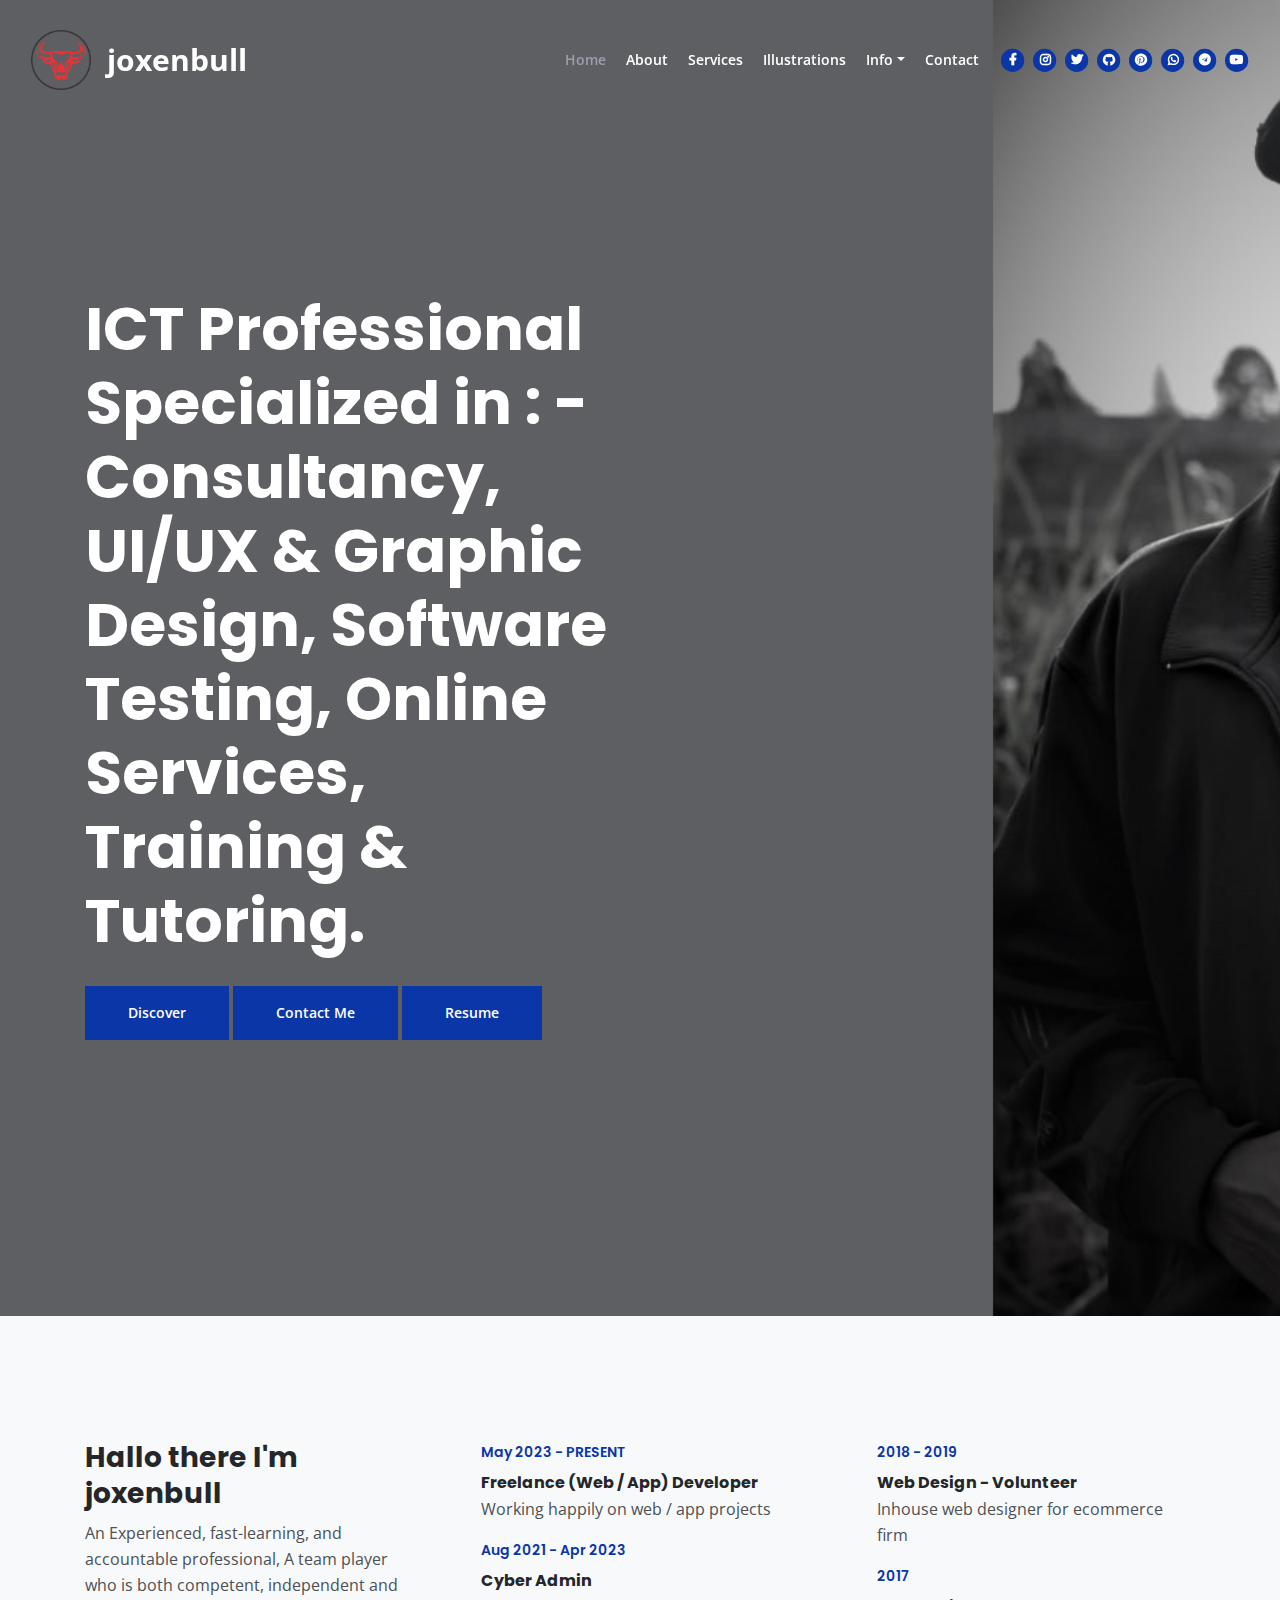
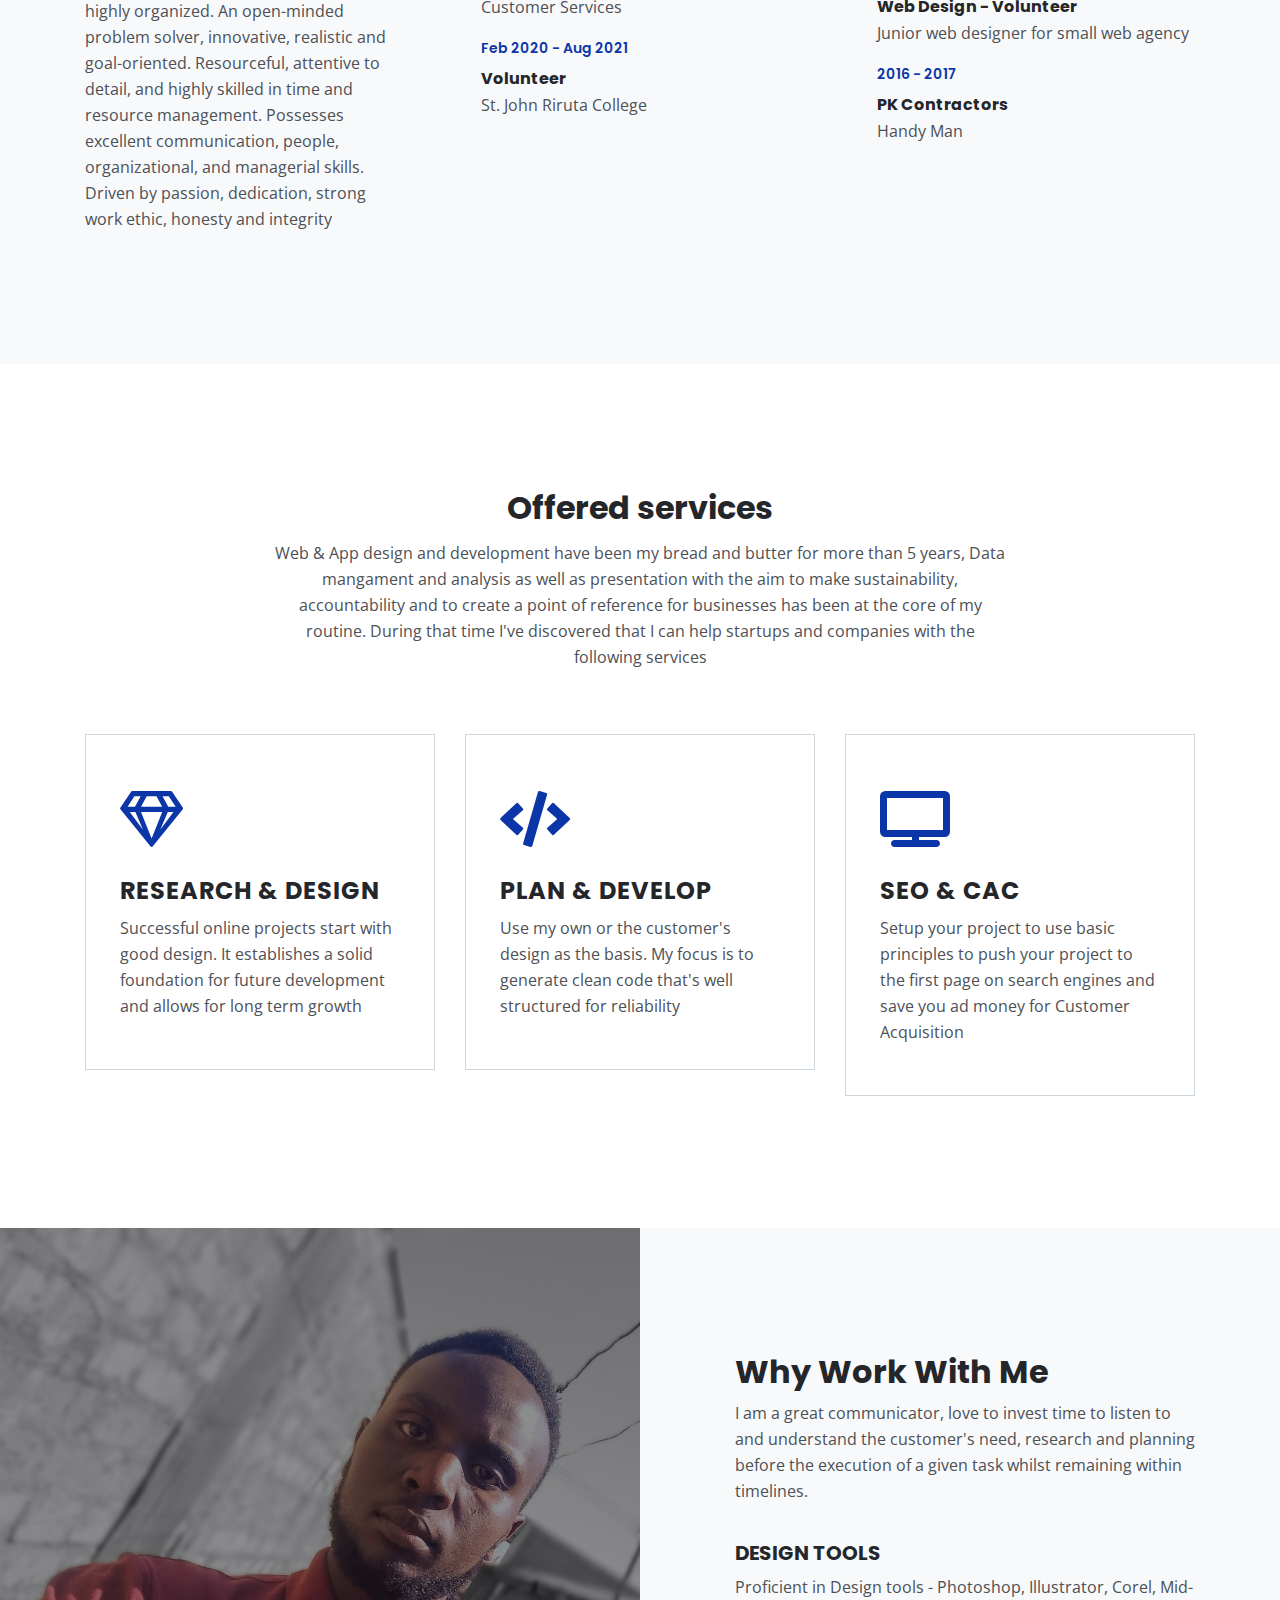
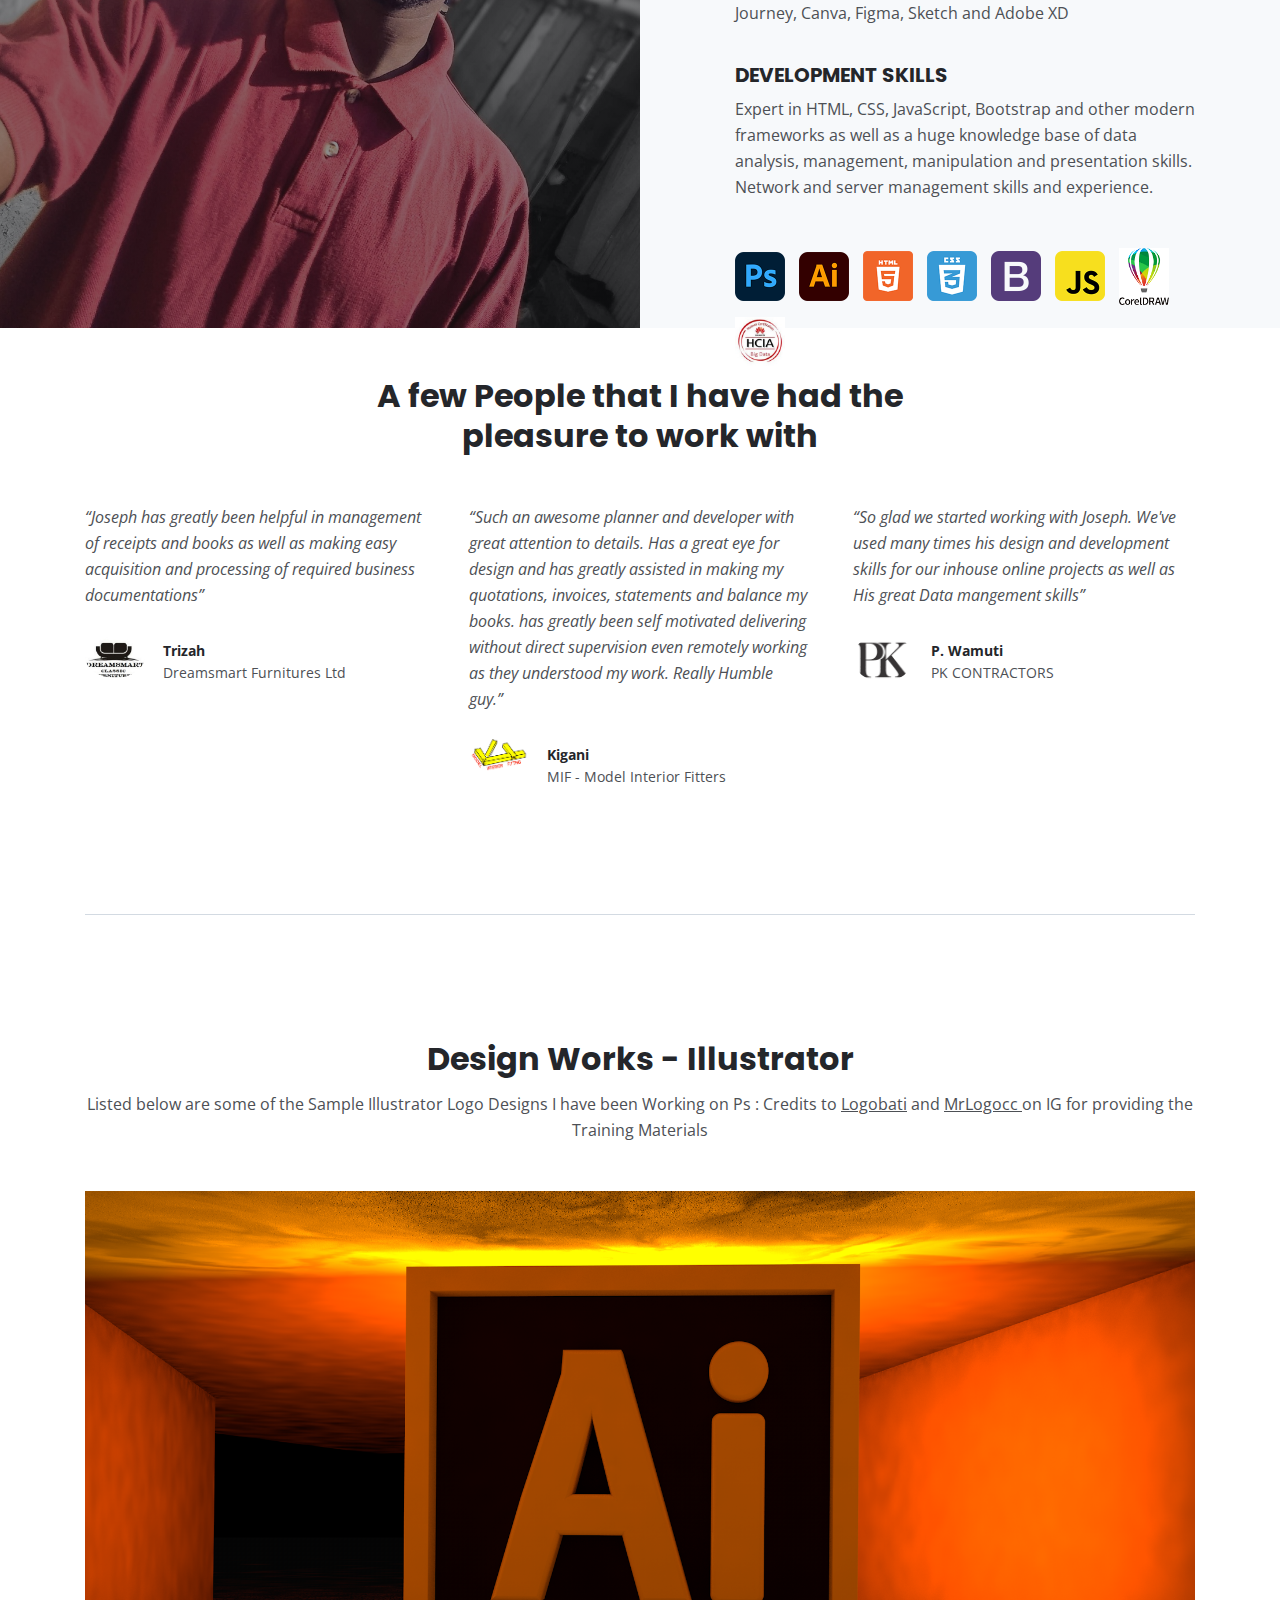
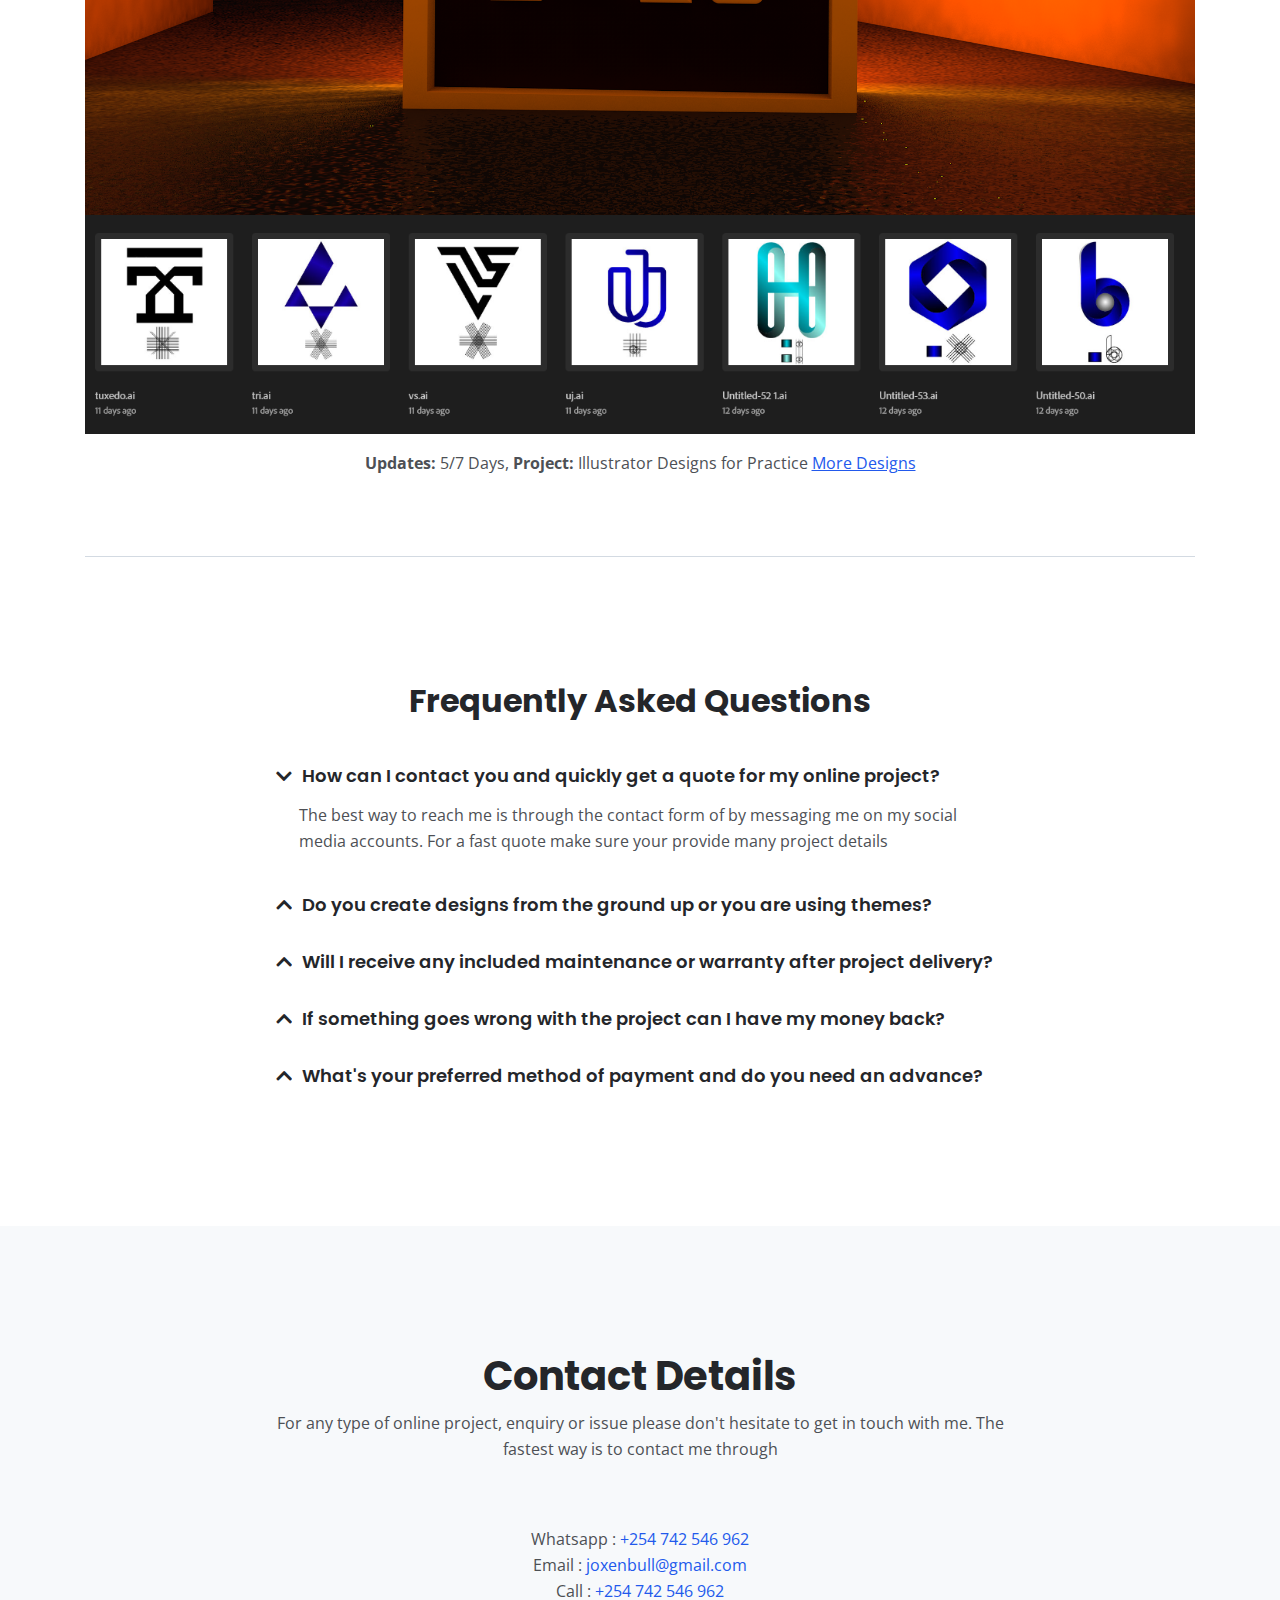
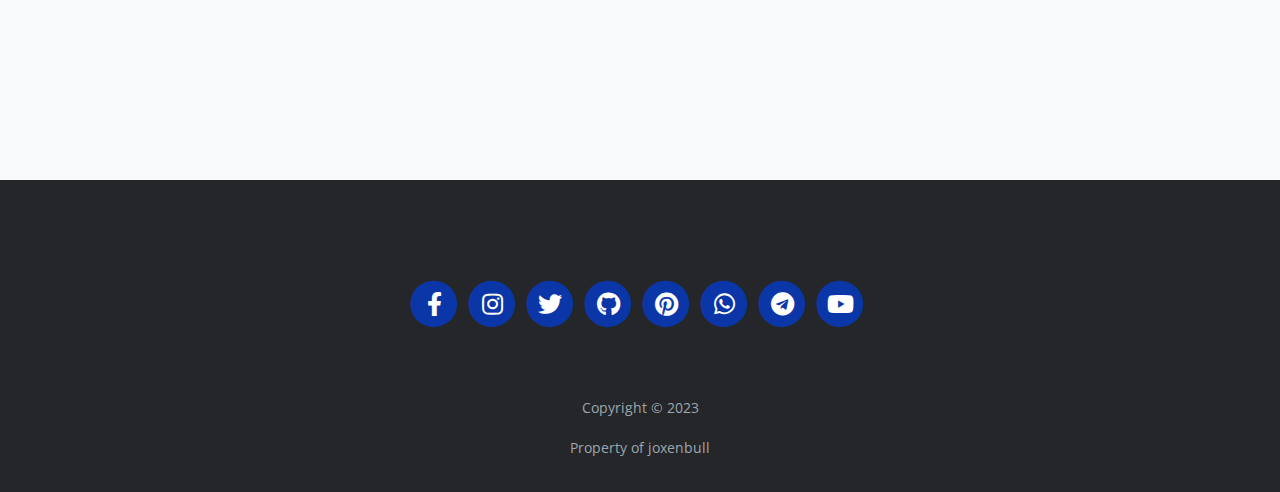
==== index.html @ 875dd4b4 "Add files via upload" ====
<!DOCTYPE html>
<html lang="en">

<head>
    <meta charset="utf-8">
    <meta name="viewport" content="width=device-width, initial-scale=1, shrink-to-fit=no">

    <!-- SEO Meta Tags -->
    <meta name="description" content="Your description">
    <meta name="author" content="Your name">

    <!-- OG Meta Tags to improve the way the post looks when you share the page on Facebook, Twitter, LinkedIn -->
    <meta property="og:site_name" content="" /> <!-- website name -->
    <meta property="og:site" content="" /> <!-- website link -->
    <meta property="og:title" content="" /> <!-- title shown in the actual shared post -->
    <meta property="og:description" content="" /> <!-- description shown in the actual shared post -->
    <meta property="og:image" content="" /> <!-- image link, make sure it's jpg -->
    <meta property="og:url" content="" /> <!-- where do you want your post to link to -->
    <meta name="twitter:card" content="summary_large_image"> <!-- to have large image post format in Twitter -->

    <!-- Webpage Title -->
    <title>joxenbull</title>

    <!-- Styles -->
    <link rel="preconnect" href="https://fonts.gstatic.com">
    <link
        href="https://fonts.googleapis.com/css2?family=Open+Sans:ital,wght@0,400;0,600;0,700;1,400&family=Poppins:wght@600&display=swap"
        rel="stylesheet">
    <link href="css/bootstrap.css" rel="stylesheet">
    <link href="css/fontawesome-all.css" rel="stylesheet">
    <link href="css/styles.css" rel="stylesheet">

    <!-- Favicon  -->
    <link rel="icon" href="images/bull icon.png">
</head>

<body data-spy="scroll" data-target=".fixed-top">

    <!-- Navigation -->
    <nav class="navbar navbar-expand-lg fixed-top navbar-dark">
        <div class="container">
    
            <!-- Image Logo -->
            <a class="navbar-brand logo-image" href="index.html"><img src="images/bull logo.png" alt="alternative"></a>
    
            <!-- Text Logo - Use this if you don't have a graphic logo -->
            <a class="navbar-brand logo-text page-scroll" href="index.html">joxenbull</a>
    
            <button class="navbar-toggler p-0 border-0" type="button" data-toggle="offcanvas">
                <span class="navbar-toggler-icon"></span>
            </button>
    
            <div class="navbar-collapse offcanvas-collapse" id="navbarsExampleDefault">
                <ul class="navbar-nav ml-auto">
                    <li class="nav-item">
                        <a class="nav-link page-scroll" href="#header">Home <span class="sr-only">(current)</span></a>
                    </li>
                    <li class="nav-item">
                        <a class="nav-link page-scroll" href="#about">About</a>
                    </li>
                    <li class="nav-item">
                        <a class="nav-link page-scroll" href="#services">Services</a>
                    </li>
                    <li class="nav-item">
                        <a class="nav-link page-scroll" href="#illustrations">Illustrations</a>
                    </li>
                    <li class="nav-item dropdown">
                        <a class="nav-link dropdown-toggle" href="#" id="dropdown01" data-toggle="dropdown"
                            aria-haspopup="true" aria-expanded="false">Info</a>
                        <div class="dropdown-menu" aria-labelledby="dropdown01">
                            <a class="dropdown-item page-scroll" href="project.html">Project Details</a>
                            <div class="dropdown-divider"></div>
                            <a class="dropdown-item page-scroll" href="#testimonials">Testimonials</a>
                            <div class="dropdown-divider"></div>
                            <a class="dropdown-item page-scroll" href="terms.html">Terms & Conditions</a>
                            <div class="dropdown-divider"></div>
                            <a class="dropdown-item page-scroll" href="privacy.html">Privacy Policy</a>
                        </div>
                    </li>
                    <li class="nav-item">
                        <a class="nav-link page-scroll" href="#contact">Contact</a>
                    </li>
                </ul>
                <span class="nav-item social-icons">
                    <span class="fa-stack">
                        <a href="https://web.facebook.com/joxenbulls/" target="_blank">
                            <i class="fas fa-circle fa-stack-2x"></i>
                            <i class="fab fa-facebook-f fa-stack-1x"></i>
                        </a>
                    </span>
                    <span class="fa-stack">
                        <a href="https://www.instagram.com/joxenbull/" target="_blank">
                            <i class="fas fa-circle fa-stack-2x"></i>
                            <i class="fab fa-instagram fa-stack-1x"></i>
                        </a>
                    </span>
                    <span class="fa-stack">
                        <a href="https://twitter.com/JoxenBull" target="_blank">
                            <i class="fas fa-circle fa-stack-2x"></i>
                            <i class="fab fa-twitter fa-stack-1x"></i>
                        </a>
                    </span>
                    <span class="fa-stack">
                        <a href="https://github.com/joxenbull" target="_blank">
                            <i class="fas fa-circle fa-stack-2x"></i>
                            <i class="fab fa-github fa-stack-1x"></i>
                        </a>
                    </span>
                    <span class="fa-stack">
                        <a href="https://www.pinterest.com/joxenbull/" target="_blank">
                            <i class="fas fa-circle fa-stack-2x"></i>
                            <i class="fab fa-pinterest fa-stack-1x"></i>
                        </a>
                    </span>
                    <span class="fa-stack">
                        <a href="https://wa.me//254742546962" target="_blank">
                            <i class="fas fa-circle fa-stack-2x"></i>
                            <i class="fab fa-whatsapp fa-stack-1x"></i>
                        </a>
                    </span>
                    <span class="fa-stack">
                        <a href="https://t.me//254742546962" target="_blank">
                            <i class="fas fa-circle fa-stack-2x"></i>
                            <i class="fab fa-telegram fa-stack-1x"></i>
                        </a>
                    </span>
                    <span class="fa-stack">
                        <a href="https://www.youtube.com/channel/UCK33V6g0p4RHwj5vot2U73Q" target="_blank">
                            <i class="fas fa-circle fa-stack-2x"></i>
                            <i class="fab fa-youtube fa-stack-1x"></i>
                        </a>
                    </span>
    
    
                </span>
            </div> <!-- end of navbar-collapse -->
        </div> <!-- end of container -->
    </nav> <!-- end of navbar -->
    <!-- end of navigation -->

    <!-- Header -->
    <header id="header" class="header">
        <div class="container">
            <div class="row">
                <div class="col-lg-6">
                    <div class="text-container">
                        <h1 class="h1-large">ICT Professional Specialized in : - Consultancy, UI/UX & Graphic Design,
                            Software Testing, Online Services, Training & Tutoring.</h1>
                        <a class="btn-solid-lg page-scroll" href="#about">Discover</a>
                        <a class="btn-solid-lg page-scroll" href="#contact">Contact Me</a>

                        <a class="btn-solid-lg page-scroll" href="pdf/KAMANDE JOSEPH NDENGWA CV.pdf"
                            target="_blank">Resume</a>

                    </div> <!-- end of text-container -->
                </div> <!-- end of col -->
            </div> <!-- end of row -->
        </div> <!-- end of container -->
    </header> <!-- end of header -->
    <!-- end of header -->

    <!-- About-->
    <div id="about" class="basic-1 bg-gray">
        <div class="container">
            <div class="row">
                <div class="col-lg-4">
                    <div class="text-container first">
                        <h3>Hallo there I'm joxenbull</h3>
                        <p>An Experienced, fast-learning, and accountable professional, A team player who is both
                            competent, independent and highly organized. An open-minded problem solver, innovative,
                            realistic and goal-oriented. Resourceful, attentive to detail, and highly skilled in time
                            and resource management. Possesses excellent communication, people, organizational, and
                            managerial skills. Driven by passion, dedication, strong work ethic, honesty and integrity
                        </p>
                    </div> <!-- end of text-container -->
                </div> <!-- end of col -->
                <div class="col-lg-4">
                    <div class="text-container second">
                        <div class="time">May 2023 - PRESENT</div>
                        <h6>Freelance (Web / App) Developer</h6>
                        <p>Working happily on web / app projects</p>
                        <div class="time">Aug 2021 - Apr 2023</div>
                        <h6>Cyber Admin</h6>
                        <p>Customer Services</p>
                        <div class="time">Feb 2020 - Aug 2021</div>
                        <h6>Volunteer</h6>
                        <p>St. John Riruta College</p>
                    </div> <!-- end of text-container -->
                </div> <!-- end of col -->
                <div class="col-lg-4">
                    <div class="text-container third">
                        <div class="time">2018 - 2019</div>
                        <h6>Web Design - Volunteer</h6>
                        <p>Inhouse web designer for ecommerce firm</p>
                        <div class="time">2017</div>
                        <h6>Web Design - Volunteer</h6>
                        <p>Junior web designer for small web agency</p>
                        <div class="time">2016 - 2017</div>
                        <h6>PK Contractors</h6>
                        <p>Handy Man</p>
                    </div> <!-- end of text-container -->
                </div> <!-- end of col -->
            </div> <!-- end of row -->
        </div> <!-- end of container -->
    </div> <!-- end of basic-1 -->
    <!-- end of about -->

    <!-- Services -->
    <div id="services" class="basic-2">
        <div class="container">
            <div class="row">
                <div class="col-lg-12">
                    <h2 class="h2-heading">Offered services</h2>
                    <p class="p-heading">Web & App design and development have been my bread and butter for more than 5
                        years, Data mangament and analysis as well as presentation with the aim to make sustainability,
                        accountability and to create a point of reference for businesses has been at the core of my
                        routine. During that time I've discovered that I can help startups and companies with the
                        following services</p>
                </div> <!-- end of col -->
            </div> <!-- end of row -->
            <div class="row">
                <div class="col-lg-4">
                    <div class="text-box">
                        <i class="far fa-gem"></i>
                        <h4>RESEARCH & DESIGN</h4>
                        <p>Successful online projects start with good design. It establishes a solid foundation for
                            future development and allows for long term growth</p>
                    </div> <!-- end of text-box -->
                </div> <!-- end of col -->
                <div class="col-lg-4">
                    <div class="text-box">
                        <i class="fas fa-code"></i>
                        <h4>PLAN & DEVELOP</h4>
                        <p>Use my own or the customer's design as the basis. My focus is to generate
                            clean code that's well structured for reliability</p>
                    </div> <!-- end of text-box -->
                </div> <!-- end of col -->
                <div class="col-lg-4">
                    <div class="text-box">
                        <i class="fas fa-tv"></i>
                        <h4>SEO & CAC</h4>
                        <p>Setup your project to use basic principles to push your project to the
                            first page on search engines and save you ad money for Customer Acquisition</p>
                        </div> <!-- end of text-box -->
                    </div> <!-- end of col -->
                </div> <!-- end of row -->
            </div> <!-- end of container -->
        </div> <!-- end of basic-2 -->
        <!-- end of services -->
    
    <!-- Details -->
	<div class="split">
		<div class="area-1">
		</div><!-- end of area-1 on same line and no space between comments to eliminate margin white space --><div class="area-2 bg-gray">
            <div class="container">    
                <div class="row">
                    <div class="col-lg-12">     
                        
                        <!-- Text Container -->
                        <div class="text-container">
                            <h2>Why Work With Me</h2>
                            <p>I am a great communicator, love to invest time to listen to and understand the customer's need, research and planning before the execution of a given task whilst remaining within timelines.</p>
                            <h5>DESIGN TOOLS</h5>
                            <p>Proficient in Design tools - Photoshop, Illustrator, Corel, Mid-Journey, Canva, Figma, Sketch and Adobe XD</p>
                            <h5>DEVELOPMENT SKILLS</h5>
                            <p>Expert in HTML, CSS, JavaScript, Bootstrap and other modern frameworks as well as a huge knowledge base of data analysis, management, manipulation and presentation skills. Network and server management skills and experience.</p>
                            
                            <div class="icons-container">
                                <img src="images/details-icon-photoshop.png" alt="alternative">
                                <img src="images/details-icon-illustrator.png" alt="alternative">
                                <img src="images/details-icon-html.png" alt="alternative">
                                <img src="images/details-icon-css.png" alt="alternative">
                                <img src="images/details-icon-bootstrap.png" alt="alternative">
                                <img src="images/details-icon-javascript.png" alt="alternative">
                                <img src="images/details-icon-corel.png" alt="alternative">
                                <img src="images/details-icon-huawei.png" alt="alternative">
                            </div> <!-- end of icons-container -->
                        </div> <!-- end of text-container -->
                        <!-- end of text container -->

                    </div> <!-- end of col -->
                </div> <!-- end of row -->
            </div> <!-- end of container -->
		</div> <!-- end of area-2 -->
    </div> <!-- end of split -->
    <!-- end of details -->

    <!-- Testimonials -->
    <div class="cards-1" id="testimonials">
        <div class="container">
            <div class="row">
                <div class="col-lg-12">
                    <h2 class="h2-heading">A few People that I have had the pleasure to work with</h2>
                </div> <!-- end of col -->
            </div> <!-- end of row -->
            <div class="row">
                <div class="col-lg-12">
    
                    <!-- Card -->
                    <div class="card">
                        <div class="card-body">
                            <p class="testimonial-text">“Joseph has greatly been helpful in management of receipts and
                                books as well as making easy acquisition and processing of required business
                                documentations”</p>
                            <div class="details">
                                <img src="images/testimonial-1.jpg" alt="alternative">
                                <div class="text">
                                    <div class="testimonial-author">Trizah</div>
                                    <div class="occupation">Dreamsmart Furnitures Ltd</div>
                                </div> <!-- end of text -->
                            </div> <!-- end of testimonial-details -->
                        </div>
                    </div>
                    <!-- end of card -->
    
                    <!-- Card -->
                    <div class="card">
                        <div class="card-body">
                            <p class="testimonial-text">“Such an awesome planner and developer with great attention to
                                details. Has a great eye for design and has greatly assisted in making my quotations,
                                invoices, statements and balance my books. has greatly been self motivated delivering
                                without direct supervision even remotely working as they understood my work. Really
                                Humble guy.”</p>
                            <div class="details">
                                <img src="images/testimonial-2.jpg" alt="alternative">
                                <div class="text">
                                    <div class="testimonial-author">Kigani</div>
                                    <div class="occupation">MIF - Model Interior Fitters</div>
                                </div> <!-- end of text -->
                            </div> <!-- end of testimonial-details -->
                        </div>
                    </div>
                    <!-- end of card -->
    
                    <!-- Card -->
                    <div class="card">
                        <div class="card-body">
                            <p class="testimonial-text">“So glad we started working with Joseph. We've used many times
                                his design and development skills for our inhouse online projects as well as His great
                                Data mangement skills”</p>
                            <div class="details">
                                <img src="images/testimonial-3.jpg" alt="alternative">
                                <div class="text">
                                    <div class="testimonial-author">P. Wamuti</div>
                                    <div class="occupation">PK CONTRACTORS</div>
                                </div> <!-- end of text -->
                            </div> <!-- end of testimonial-details -->
                        </div>
                    </div>
                    <!-- end of card -->
    
                </div> <!-- end of col -->
            </div> <!-- end of row -->
        </div> <!-- end of container -->
    </div> <!-- end of cards-1 -->
    <!-- end of testimonials -->

    <div class="container">
        <div class="row">
            <div class="col-lg-12">
                <hr class="section-divider">
            </div> <!-- end of col -->
        </div> <!-- end of row -->
    </div>

    <!-- Design Works -->
    <div id="illustrations" class="basic-3">
        <div class="container">
            <div class="row">
                <div class="col-lg-12">
                    <h2 class="h2-heading">Design Works - Illustrator</h2>
                    <center>
                        <p class="mb-5">Listed below are some of the Sample Illustrator Logo Designs I have been Working
                            on Ps : Credits to <a href="https://www.instagram.com/logobati/"
                                target="_blank">Logobati</a> and <a href="https://www.instagram.com/mrlogocc/"
                                target="_blank"> MrLogocc </a> on IG for providing the Training Materials
                    </center>
                </div> <!-- end of col -->
            </div> <!-- end of row -->

            <div class="row">
                <div class="col-lg-12">

                    <div class="text-container">
                        <div class="image-container">
                            <a href="illustrations.html">
                                <img class="img-fluid" src="images/illustrator.png" alt="alternative">
                            </a>
                            <a href="illustrations.html">
                                <img class="img-fluid" src="images/1 (6).png" alt="alternative">
                            </a>
                        </div> <!-- end of image-container -->
                        <center>
                            <p><strong>Updates:</strong> 5/7 Days, <strong>Project:</strong> Illustrator Designs for
                                Practice <a class="blue" href="illustrations.html">More Designs</a></p>
                        </center>
                    </div> <!-- end of text-container -->
                </div> <!-- end of col -->
            </div> <!-- end of row -->
        </div> <!-- end of container -->
    </div> <!-- end of basic-3 -->
    <!-- end of projects -->

    <div class="container">
        <div class="row">
            <div class="col-lg-12">
                <hr class="section-divider">
            </div> <!-- end of col -->
        </div> <!-- end of row -->
    </div>


    <!-- Questions -->
    <div class="accordion-1">
        <div class="container">
            <div class="row">
                <div class="col-lg-12">
                    <h2 class="h2-heading">Frequently Asked Questions</h2>
                </div> <!-- end of col -->
            </div> <!-- end of row -->
            <div class="row">
                <div class="col-lg-12">

                    <div class="accordion" id="accordionExample">
                        <div class="card">
                            <div class="card-header" id="headingOne">
                                <button class="btn btn-link btn-block text-left" type="button" data-toggle="collapse"
                                    data-target="#collapseOne" aria-expanded="true" aria-controls="collapseOne">
                                    How can I contact you and quickly get a quote for my online project?
                                </button>
                            </div>
                            <div id="collapseOne" class="collapse show" aria-labelledby="headingOne"
                                data-parent="#accordionExample">
                                <div class="card-body">
                                    The best way to reach me is through the contact form of by messaging me on my social
                                    media accounts. For a fast quote make sure your provide many project details
                                </div>
                            </div>
                        </div>
                        <div class="card">
                            <div class="card-header" id="headingTwo">
                                <button class="btn btn-link btn-block text-left collapsed" type="button"
                                    data-toggle="collapse" data-target="#collapseTwo" aria-expanded="false"
                                    aria-controls="collapseTwo">
                                    Do you create designs from the ground up or you are using themes?
                                </button>
                            </div>
                            <div id="collapseTwo" class="collapse" aria-labelledby="headingTwo"
                                data-parent="#accordionExample">
                                <div class="card-body">
                                    The best way to reach me is through the contact form of by messaging me on my social
                                    media accounts. For a fast quote make sure your provide many project details
                                </div>
                            </div>
                        </div>
                        <div class="card">
                            <div class="card-header" id="headingThree">
                                <button class="btn btn-link btn-block text-left collapsed" type="button"
                                    data-toggle="collapse" data-target="#collapseThree" aria-expanded="false"
                                    aria-controls="collapseThree">
                                    Will I receive any included maintenance or warranty after project delivery?
                                </button>
                            </div>
                            <div id="collapseThree" class="collapse" aria-labelledby="headingThree"
                                data-parent="#accordionExample">
                                <div class="card-body">
                                    The best way to reach me is through the contact form of by messaging me on my social
                                    media accounts. For a fast quote make sure your provide many project details
                                </div>
                            </div>
                        </div>
                        <div class="card">
                            <div class="card-header" id="headingFour">
                                <button class="btn btn-link btn-block text-left collapsed" type="button"
                                    data-toggle="collapse" data-target="#collapseFour" aria-expanded="false"
                                    aria-controls="collapseFour">
                                    If something goes wrong with the project can I have my money back?
                                </button>
                            </div>
                            <div id="collapseFour" class="collapse" aria-labelledby="headingFour"
                                data-parent="#accordionExample">
                                <div class="card-body">
                                    The best way to reach me is through the contact form of by messaging me on my social
                                    media accounts. For a fast quote make sure your provide many project details
                                </div>
                            </div>
                        </div>
                        <div class="card">
                            <div class="card-header" id="headingFive">
                                <button class="btn btn-link btn-block text-left collapsed" type="button"
                                    data-toggle="collapse" data-target="#collapseFive" aria-expanded="false"
                                    aria-controls="collapseFive">
                                    What's your preferred method of payment and do you need an advance?
                                </button>
                            </div>
                            <div id="collapseFive" class="collapse" aria-labelledby="headingFive"
                                data-parent="#accordionExample">
                                <div class="card-body">
                                    The best way to reach me is through the contact form of by messaging me on my social
                                    media accounts. For a fast quote make sure your provide many project details
                                </div>
                            </div>
                        </div>
                    </div> <!-- end of accordion -->

                </div> <!-- end of col -->
            </div> <!-- end of row -->
        </div> <!-- end of container -->
    </div> <!-- end of accordion-1 -->
    <!-- end of questions -->

    <!-- Contact -->
    <div id="contact" class="form-1 bg-gray">
        <div class="container">
            <div class="row">
                <div class="col-lg-12">
                    <h1>Contact Details</h1>
                    <p class="p-heading">For any type of online project, enquiry or issue please don't hesitate to get in
                        touch with me. The fastest way is to contact me through</p>
                    <p class="p-heading">
                        Whatsapp : <a class="blue no-line" href="https://wa.me/+254742546962" target="_blank">+254 742
                            546 962</a> <br>
                        Email : <a class="blue no-line" href="mailto:joxenbull@gmail.com"> joxenbull@gmail.com </a> <br>
                        Call : <a class="blue no-line" href="tel:0742546962" target="_blank">+254 742 546 962</a></p>
                </div> <!-- end of col -->
            </div> <!-- end of row -->
    
        </div> <!-- end of row -->
    </div> <!-- end of container -->
    </div> <!-- end of form-1 -->
    <!-- end of contact -->

    <!-- Footer -->
    <div class="footer bg-gray">
        <div class="container">
            <div class="row">
                <div class="col-lg-12">
                    <div class="social-container">
                        <span class="fa-stack">
                            <a href="https://web.facebook.com/joxenbulls/" target="_blank">
                                <i class="fas fa-circle fa-stack-2x"></i>
                                <i class="fab fa-facebook-f fa-stack-1x"></i>
                            </a>
                        </span>
                        <span class="fa-stack">
                            <a href="https://www.instagram.com/joxenbull/" target="_blank">
                                <i class="fas fa-circle fa-stack-2x"></i>
                                <i class="fab fa-instagram fa-stack-1x"></i>
                            </a>
                        </span>
                        <span class="fa-stack">
                            <a href="https://twitter.com/JoxenBull" target="_blank">
                                <i class="fas fa-circle fa-stack-2x"></i>
                                <i class="fab fa-twitter fa-stack-1x"></i>
                            </a>
                        </span>
                        <span class="fa-stack">
                            <a href="https://github.com/joxenbull" target="_blank">
                                <i class="fas fa-circle fa-stack-2x"></i>
                                <i class="fab fa-github fa-stack-1x"></i>
                            </a>
                        </span>
                        <span class="fa-stack">
                            <a href="https://www.pinterest.com/joxenbull/" target="_blank">
                                <i class="fas fa-circle fa-stack-2x"></i>
                                <i class="fab fa-pinterest fa-stack-1x"></i>
                            </a>
                        </span>
                        <span class="fa-stack">
                            <a href="https://wa.me//254742546962" target="_blank">
                                <i class="fas fa-circle fa-stack-2x"></i>
                                <i class="fab fa-whatsapp fa-stack-1x"></i>
                            </a>
                        </span>
                        <span class="fa-stack">
                            <a href="https://t.me//254742546962" target="_blank">
                                <i class="fas fa-circle fa-stack-2x"></i>
                                <i class="fab fa-telegram fa-stack-1x"></i>
                            </a>
                        </span>
                        <span class="fa-stack">
                            <a href="https://www.youtube.com/channel/UCK33V6g0p4RHwj5vot2U73Q" target="_blank">
                                <i class="fas fa-circle fa-stack-2x"></i>
                                <i class="fab fa-youtube fa-stack-1x"></i>
                            </a>
                        </span>
                    </div> <!-- end of social-container -->
                </div> <!-- end of col -->
            </div> <!-- end of row -->
        </div> <!-- end of container -->
    </div> <!-- end of footer -->
    <!-- end of footer -->


    <!-- Copyright -->
    <div class="copyright bg-gray">
        <div class="container">
            <div class="row">
                <div class="col-lg-12">
                    <p class="p-small">Copyright © <a class="no-line" href="#your-link">2023</a></p>
                </div> <!-- end of col -->
            </div> <!-- enf of row -->
        </div> <!-- end of container -->

        <div class="container">
            <div class="row">
                <div class="col-lg-12">
                    <p class="p-small">Property of <a class="no-line" href="#your-link">joxenbull</a></p>
                </div> <!-- end of col -->
            </div> <!-- enf of row -->
        </div> <!-- end of container -->

    </div> <!-- end of copyright -->
    <!-- end of copyright -->


    <!-- Scripts -->
    <script src="js/jquery.min.js"></script> <!-- jQuery for Bootstrap's JavaScript plugins -->
    <script src="js/bootstrap.min.js"></script> <!-- Bootstrap framework -->
    <script src="js/jquery.easing.min.js"></script> <!-- jQuery Easing for smooth scrolling between anchors -->
    <script src="js/scripts.js"></script> <!-- Custom scripts -->
</body>

</html>
---- css/styles.css ----
/* Description: Master CSS file */

/*****************************************
Table Of Contents:
- General Styles
- Navigation
- Header
- About
- Services
- Details
- Projects
- Works
- Testimonials
- Questions
- Contact
- Footer 
- Copyright
- Back To Top Button
- Extra Pages
- Media Queries
******************************************/

/*****************************************
Colors:
- Backgrounds, navbar - black #24262a
- Backgrounds - light gray #f7f9fb
- Buttons, icons - blue #0b36a8
- Headings text - black #24262a
- Body text - dark gray #4d5055
******************************************/


/**************************/
/*     General Styles     */
/**************************/
body,
html {
    width: 100%;
	height: 100%;
}

body, p {
	color: #4d5055; 
	font: 400 1rem/1.625rem "Open Sans", sans-serif;
}

h1 {
	color: #24262a;
	font-weight: 700;
	font-size: 2.5rem;
	line-height: 3.25rem;
	font-family: "Poppins"
}

h2 {
	color: #24262a;
	font-weight: 700;
	font-size: 2rem;
	line-height: 2.5rem;
	font-family: "Poppins"
}

h3 {
	color: #24262a;
	font-weight: 700;
	font-size: 1.75rem;
	line-height: 2.25rem;
	font-family: "Poppins"
}

h4 {
	color: #24262a;
	font-weight: 700;
	font-size: 1.5rem;
	line-height: 2rem;
	font-family: "Poppins"
}

h5 {
	color: #24262a;
	font-weight: 700;
	font-size: 1.25rem;
	line-height: 1.625rem;
	font-family: "Poppins"
}

h6 {
	color: #24262a;
	font-weight: 700;
	font-size: 1rem;
	line-height: 1.375rem;
	font-family: "Poppins"
}

.p-large {
	font-size: 1.125rem;
	line-height: 1.75rem;
}

.p-small {
	font-size: 0.875rem;
	line-height: 1.5rem;
}

.testimonial-text {
	font-style: italic;
}

.testimonial-author {
	font-weight: 700;
	font-size: 1rem;
	line-height: 1.5rem;
}

.li-space-lg li {
	margin-bottom: 0.5rem;
}

a {
	color: #4d5055;
	text-decoration: underline;
}

a:hover {
	color: #4d5055;
	text-decoration: underline;
}

.no-line {
	text-decoration: none;
}

.no-line:hover {
	text-decoration: none;
}

.blue {
	color: #2259ec;
}

.bg-gray {
	background-color: #f7f9fb;
}

.section-divider {
	display: block;
	height: 1px;
	margin: 0;
	border: none;
	background-color: #d3dae2;
}

.btn-solid-reg {
	display: inline-block;
	padding: 1.375rem 2.25rem 1.375rem 2.25rem;
	border: 1px solid #0b36a8;
	background-color: #0b36a8;
	color: #ffffff;
	font-weight: 600;
	font-size: 0.875rem;
	line-height: 0;
	text-decoration: none;
	transition: all 0.2s;
}

.btn-solid-reg:hover {
	background-color: transparent;
	color: #0b36a8; /* needs to stay here because of the color property of a tag */
	text-decoration: none;
}

.btn-solid-lg {
	display: inline-block;
	padding: 1.625rem 2.625rem 1.625rem 2.625rem;
	border: 1px solid #0b36a8;
	background-color: #0b36a8;
	color: #ffffff;
	font-weight: 600;
	font-size: 0.875rem;
	line-height: 0;
	text-decoration: none;
	transition: all 0.2s;
}

.btn-solid-lg:hover {
	background-color: transparent;
	color: #0b36a8; /* needs to stay here because of the color property of a tag */
	text-decoration: none;
}

.btn-outline-reg {
	display: inline-block;
	padding: 1.375rem 2.25rem 1.375rem 2.25rem;
	border: 1px solid #24262a;
	background-color: transparent;
	color: #24262a;
	font-weight: 600;
	font-size: 0.875rem;
	line-height: 0;
	text-decoration: none;
	transition: all 0.2s;
}

.btn-outline-reg:hover {
	background-color: #24262a;
	color: #ffffff;
	text-decoration: none;
}

.btn-outline-lg {
	display: inline-block;
	padding: 1.625rem 2.625rem 1.625rem 2.625rem;
	border: 1px solid #24262a;
	background-color: transparent;
	color: #24262a;
	font-weight: 600;
	font-size: 0.875rem;
	line-height: 0;
	text-decoration: none;
	transition: all 0.2s;
}

.btn-outline-lg:hover {
	background-color: #24262a;
	color: #ffffff;
	text-decoration: none;
}

.btn-outline-sm {
	display: inline-block;
	padding: 1rem 1.5rem 1rem 1.5rem;
	border: 1px solid #24262a;
	background-color: transparent;
	color: #24262a;
	font-weight: 600;
	font-size: 0.875rem;
	line-height: 0;
	text-decoration: none;
	transition: all 0.2s;
}

.btn-outline-sm:hover {
	background-color: #24262a;
	color: #ffffff;
	text-decoration: none;
}

.form-group {
	position: relative;
	margin-bottom: 1.25rem;
}

.label-control {
	position: absolute;
	top: 0.875rem;
	left: 1.5rem;
	color: #7d838a;
	opacity: 1;
	font-size: 0.875rem;
	line-height: 1.375rem;
	cursor: text;
	transition: all 0.2s ease;
}

.form-control-input:focus + .label-control,
.form-control-input.notEmpty + .label-control,
.form-control-textarea:focus + .label-control,
.form-control-textarea.notEmpty + .label-control {
	top: 0.125rem;
	color: #4d5055;
	opacity: 1;
	font-size: 0.75rem;
	font-weight: 700;
}

.form-control-input,
.form-control-select {
	display: block; /* needed for proper display of the label in Firefox, IE, Edge */
	width: 100%;
	padding-top: 1.125rem;
	padding-bottom: 0.125rem;
	padding-left: 1.5rem;
	border: 1px solid #cbcbd1;
	background-color: #ffffff;
	color: #4d5055;
	font-size: 0.875rem;
	line-height: 1.875rem;
	transition: all 0.2s;
	-webkit-appearance: none; /* removes inner shadow on form inputs on ios safari */
}

.form-control-select {
	padding-top: 0.5rem;
	padding-bottom: 0.5rem;
	height: 3.25rem;
	color: #7d838a;
}

select {
    /* you should keep these first rules in place to maintain cross-browser behavior */
    -webkit-appearance: none;
	-moz-appearance: none;
	-ms-appearance: none;
    -o-appearance: none;
    appearance: none;
    background-image: url('../images/down-arrow.png');
    background-position: 96% 50%;
    background-repeat: no-repeat;
    outline: none;
}

.form-control-textarea {
	display: block; /* used to eliminate a bottom gap difference between Chrome and IE/FF */
	width: 100%;
	height: 14rem; /* used instead of html rows to normalize height between Chrome and IE/FF */
	padding-top: 1.5rem;
	padding-left: 1.3125rem;
	border: 1px solid #cbcbd1;
	background-color: #ffffff;
	color: #4d5055;
	font-size: 0.875rem;
	line-height: 1.5rem;
	transition: all 0.2s;
}

.form-control-input:focus,
.form-control-select:focus,
.form-control-textarea:focus {
	border: 1px solid #a1a1a1;
	outline: none; /* Removes blue border on focus */
}

.form-control-input:hover,
.form-control-select:hover,
.form-control-textarea:hover {
	border: 1px solid #a1a1a1;
}

.checkbox {
	font-size: 0.75rem;
	line-height: 1.25rem;
}

input[type='checkbox'] {
	vertical-align: -10%;
	margin-right: 0.5rem;
}

.form-control-submit-button {
	display: inline-block;
	width: 100%;
	height: 3.25rem;
	border: 1px solid #0b36a8;
	border-radius: 32px;
	background-color: #0b36a8;
	color: #ffffff;
	font-weight: 600;
	font-size: 0.875rem;
	line-height: 0;
	cursor: pointer;
	transition: all 0.2s;
}

.form-control-submit-button:hover {
	border: 1px solid #24262a;
	background-color: transparent;
	color: #24262a;
}


/**********************/
/*     Navigation     */
/**********************/
.navbar {
	background-color: #24262a;
	font-weight: 600;
	font-size: 0.875rem;
	line-height: 0.875rem;
	box-shadow: 0 1px 6px 0 rgba(0, 0, 0, 0.025);
}

.navbar .navbar-brand {
	padding-top: 0.125rem;
	padding-bottom: 0.125rem;
}

.navbar .logo-image img {
    width: 60px;
	height: 60px;
}

.navbar .logo-text {
	color: #ffffff;
	font-weight: 700;
	font-size: 1.875rem;
	line-height: 1rem;
	text-decoration: none;
}

.offcanvas-collapse {
	position: fixed;
	top: 3.25rem; /* adjusts the height between the top of the page and the offcanvas menu */
	bottom: 0;
	left: 100%;
	width: 100%;
	padding-right: 1rem;
	padding-left: 1rem;
	overflow-y: auto;
	visibility: hidden;
	background-color: #24262a;
	transition: visibility .3s ease-in-out, -webkit-transform .3s ease-in-out;
	transition: transform .3s ease-in-out, visibility .3s ease-in-out;
	transition: transform .3s ease-in-out, visibility .3s ease-in-out, -webkit-transform .3s ease-in-out;
}

.offcanvas-collapse.open {
	visibility: visible;
	-webkit-transform: translateX(-100%);
	transform: translateX(-100%);
}

.navbar .navbar-nav {
	margin-top: 0.75rem;
	margin-bottom: 0.5rem;
}

.navbar .nav-item .nav-link {
	padding-top: 0.625rem;
	padding-bottom: 0.625rem;
	color: #ffffff;
	text-decoration: none;
	transition: all 0.2s ease;
}

.navbar .nav-item.dropdown.show .nav-link,
.navbar .nav-item .nav-link:hover,
.navbar .nav-item .nav-link.active {
	color: #9c9ead;
}

/* Dropdown Menu */
.navbar .dropdown .dropdown-menu {
	animation: fadeDropdown 0.2s; /* required for the fade animation */
}

@keyframes fadeDropdown {
    0% {
        opacity: 0;
    }

    100% {
        opacity: 1;
	}
}

.navbar .dropdown-menu {
	margin-top: 0.5rem;
	margin-bottom: 0.5rem;
	border: none;
	background-color: #24262a;
}

.navbar .dropdown-item {
	padding-top: 0.5rem;
	padding-bottom: 0.5rem;
	color: #ffffff;
	font-weight: 600;
	font-size: 0.875rem;
	line-height: 0.875rem;
	text-decoration: none;
}

.navbar .dropdown-item:hover {
	background-color: #24262a;
	color: #9c9ead;
}

.navbar .dropdown-divider {
	width: 100%;
	height: 1px;
	margin: 0.5rem auto 0.5rem auto;
	border: none;
	background-color: #505050;
}
/* end of dropdown menu */

.navbar .fa-stack {
	width: 2em;
	margin-right: 0.25rem;
	font-size: 0.75rem;
}

.navbar .fa-stack-2x {
	color: #0b36a8;
	transition: all 0.2s ease;
}

.navbar .fa-stack-1x {
	color: #ffffff;
	transition: all 0.2s ease;
}

.navbar .fa-stack:hover .fa-stack-2x {
	color: #ffffff;
}

.navbar .fa-stack:hover .fa-stack-1x {
	color: #0b36a8;
}

.navbar .navbar-toggler {
	padding: 0;
	border: none;
	font-size: 1.25rem;
}


/******************/
/*     Header     */
/******************/
.header {
	padding-top: 7rem;
	padding-bottom: 5.5rem;
	background: linear-gradient(rgba(0, 0, 0, 0.1), rgba(0, 0, 0, 0.1)), url('../images/header-background.jpg') center center no-repeat;
	background-size: cover;
	text-align: center;
}

.header .h1-large {
	margin-bottom: 1.75rem;
	color: #ffffff;
}

.header .btn-solid-lg:hover {
	border: 1px solid #ffffff;
	color: #ffffff;
}

.header .btn-outline-lg {
	padding: 1.625rem 1.625rem 1.625rem 1.625rem;
	border: none;
	color: #ffffff;
}

.header .btn-outline-lg:hover {
	background: transparent;
	color: #9c9ead;
	text-decoration: none;
}

.header .btn-outline-lg .fas {
	margin-right: 0.375rem;
}


/*****************/
/*     About     */
/*****************/
.basic-1 {
	padding-top: 7.75rem;
	padding-bottom: 5.25rem;
}

.basic-1 .text-container {
	margin-bottom: 3rem;
}

.basic-1 .time {
	margin-bottom: 0.5rem;
	color: #0b36a8;
	font-weight: 600;
	font-size: 0.875rem;
	line-height: 1.5rem;
	font-family: "Poppins";
}

.basic-1 h6 {
	margin-bottom: 0.125rem;
}


/********************/
/*     Services     */
/********************/
.basic-2 {
	padding-top: 7.75rem;
	padding-bottom: 5.25rem;
}

.basic-2 .h2-heading {
	margin-bottom: 0.75rem;
	text-align: center;
}

.basic-2 .p-heading {
	margin-bottom: 4rem;
	text-align: center;
}

.basic-2 .text-box {
	margin-bottom: 3rem;
	padding: 3.5rem 1rem 2.125rem 1rem;
	border: 1px solid #cfd7de;
}

.basic-2 .fas,
.basic-2 .far {
	margin-bottom: 1.75rem;
	color: #0b36a8;
	font-size: 3.5rem;
}

.basic-2 h4 {
	letter-spacing: 1px;
}


/*******************/
/*     Details     */
/*******************/
.split .area-1 {
	height: 430px;
	background: linear-gradient(to bottom right, rgba(25, 26, 29, 0.5), rgba(25, 26, 29, 0.5)), url('../images/details-background.jpg') center center no-repeat;
	background-size: cover;
}

.split .area-2 {
	padding-top: 7.75rem;
	padding-bottom: 7.75rem;
}

.split p {
	margin-bottom: 2.25rem;
}

.split .icons-container {
	margin-top: 3rem;
}

.split .icons-container img {
	width: 50px;
	margin-right: 0.625rem;
	margin-bottom: 0.75rem;
}


/********************/
/*     Projects     */
/********************/
.basic-3 {
	padding-top: 7.75rem;
	padding-bottom: 1rem;
}

.basic-illustrator {
	padding-top: 1.75rem;
	padding-bottom: 1rem;
	text-align: center;
}

.basic-3 .h2-heading {
	margin-bottom: 0.75rem;
	text-align: center;
}

.basic-3 .p-heading {
	margin-bottom: 4rem;
	text-align: center;
}

.basic-3 .text-container {
	margin-bottom: 4rem;
}

.basic-3 .image-container {
	margin-bottom: 1rem;
}

/* Hover Animation */
.basic-3 .image-container {
	overflow: hidden;
	margin-right: auto;
	margin-left: auto;
}

.basic-3 .image-container img {
	margin: 0;
	transition: all 0.2s;
}

.basic-3 .image-container:hover img {
	-moz-transform: scale(1.1);
	-webkit-transform: scale(1.1);
	transform: scale(1.1);
} 
/* end of hover animation */


/*****************/
/*     Works     */
/*****************/
.basic-4 {
	padding-bottom: 1rem;
}

.basic-4 .text-container {
	margin-bottom: 4rem;
}

.basic-4 .image-container {
	margin-bottom: 1rem;
}

/* Hover Animation */
.basic-4 .image-container {
	overflow: hidden;
	margin-right: auto;
	margin-left: auto;
}

.basic-4 .image-container img {
	margin: 0;
	transition: all 0.2s;
}

.basic-4 .image-container:hover img {
	-moz-transform: scale(1.15);
	-webkit-transform: scale(1.15);
	transform: scale(1.15);
} 
/* end of hover animation */


/************************/
/*     Testimonials     */
/************************/
.cards-1 {
	padding-top: 3rem;
	padding-bottom: 3.875rem;
}

.cards-1 .h2-heading {
	margin-bottom: 3rem;
	text-align: center;
}

.cards-1 .card {
	margin-bottom: 4rem;
	border: none;
}

.cards-1 .card-body {
	padding: 0;
	text-align: center;
}

.cards-1 .testimonial-text {
	margin-bottom: 1.625rem;
}

.cards-1 img {
	display: inline-block;
	width: 60px;
	margin-bottom: 0.875rem;
	border-radius: 50%;
}

.cards-1 .text {
	margin-top: 0.375rem;
}

.cards-1 .testimonial-author {
	color: #24262a;
}

.cards-1 .testimonial-author,
.cards-1 .occupation {
	font-size: 0.875rem;
	line-height: 1.375rem;
}


/*********************/
/*     Questions     */
/*********************/
.accordion-1 {
	padding-top: 7.75rem;
	padding-bottom: 6.75rem;
}

.accordion-1 .h2-heading {
	margin-bottom: 2.5rem;
	text-align: center;
}

.accordion-1 .card {
	margin-bottom: 1.75rem;
	border: none;
}

.accordion-1 .card-header {
	padding: 0;
	border: none;
	background-color: transparent;
}

.accordion-1 .card button {
	padding: 0;
	color: #24262a;
	font-weight: 600;
	font-size: 1.125rem;
	line-height: 1.75rem;
	font-family: 'Poppins';
}

.accordion-1 .card button:hover {
	text-decoration: none;
}

.accordion-1 .card button:before {
	float: left;
	margin-right: 0.625rem;
	font-family: 'Font Awesome 5 Free';
	font-weight: 900;
	content: "\f078";
	transition: all 0.2s;
}

.accordion-1 .card button.collapsed:before {
	-webkit-transform: rotate(180deg);
	-moz-transform: rotate(180deg);
	transform: rotate(180deg);
} 

.accordion-1 .card-body {
	padding: 0.75rem 1.5rem 0.5rem 1.5rem;
}


/*******************/
/*     Contact     */
/*******************/
.form-1 {
	padding-top: 7.75rem;
	padding-bottom: 7rem;
	text-align: center;
}

.form-1 .h2-heading {
	margin-bottom: 0.75rem;
	text-align: center;
}

.form-1 .p-heading {
	margin-bottom: 4rem;
}


/******************/
/*     Footer     */
/******************/
.footer {
	padding-top: 6.25rem;
	padding-bottom: 2rem;
	background-color: #24262a;
	text-align: center;
}

.footer a {
	text-decoration: none;
}

.footer .fa-stack {
	width: 2em;
	margin-bottom: 1.25rem;
	margin-right: 0.375rem;
	font-size: 1.5rem;
}

.footer .fa-stack .fa-stack-1x {
    color: #ffffff;
	transition: all 0.2s ease;
}

.footer .fa-stack .fa-stack-2x {
	color: #0b36a8;
	transition: all 0.2s ease;
}

.footer .fa-stack:hover .fa-stack-1x {
	color: #0b36a8;
}

.footer .fa-stack:hover .fa-stack-2x {
    color: #ffffff;
}


/*********************/
/*     Copyright     */
/*********************/
.copyright {
	padding-top: 1rem;
	padding-bottom: 1rem;
	background-color: #24262a;
	text-align: center;
}

.copyright .p-small {
	color: #9da6ac;
	text-align: center;
}

.copyright a {
	color: #9da6ac;
}


/******************************/
/*     Back To Top Button     */
/******************************/
a.back-to-top {
	position: fixed;
	z-index: 999;
	right: 12px;
	bottom: 12px;
	display: none;
	width: 42px;
	height: 42px;
	border-radius: 30px;
	background: #3a424d url("../images/up-arrow.png") no-repeat center 47%;
	background-size: 18px 18px;
	text-indent: -9999px;
}

a:hover.back-to-top {
	background-color: #0b36a8;
}


/***********************/
/*     Extra Pages     */
/***********************/
.ex-header {
	padding-top: 8.5rem;
	padding-bottom: 4rem;
	background-color: #24262a;
}

.ex-header h1 {
	color: #ffffff;
}

.ex-basic-1 .list-unstyled .fas {
	font-size: 0.375rem;
	line-height: 1.625rem;
}

.ex-basic-1 .list-unstyled .media-body {
	margin-left: 0.5rem;
}

.ex-basic-1 .text-box {
	padding: 1.25rem 1.25rem 0.5rem 1.25rem;
	background-color: #f7f9fb;
}

.ex-cards-1 .card {
	border: none;
	background-color: transparent;
}

.ex-cards-1 .card .fa-stack {
	width: 2em;
	font-size: 1.125rem;
}

.ex-cards-1 .card .fa-stack-2x {
	color: #0b36a8;
}

.ex-cards-1 .card .fa-stack-1x {
	color: #ffffff;
	font-weight: 700;
	line-height: 2.125rem;
}

.ex-cards-1 .card .list-unstyled .media-body {
	margin-left: 0.75rem;
}

.ex-cards-1 .card .list-unstyled .media-body h5 {
	margin-top: 0.125rem;
	margin-bottom: 0.375rem;
}


/*************************/
/*     Media Queries     */
/*************************/	
/* Min-width 768px */
@media (min-width: 768px) {

	/* Header */
	.header {
		padding-top: 11rem;
		padding-bottom: 9rem;
	}
	/* end of header */


	/* Services */
	.basic-2 .text-box {
		padding-right: 2.125rem;
		padding-left: 2.125rem;
	}
	/* end of services */


	/* Extra Pages */
	.ex-basic-1 .text-box {
		padding: 1.75rem 2rem 0.875rem 2rem;
	}
	/* end of extra pages */
}
/* end of min-width 768px */


/* Min-width 992px */
@media (min-width: 992px) {
	
	/* General Styles */
	.h2-heading {
		width: 35.25rem;
		margin-right: auto;
		margin-left: auto;
	}

	.p-heading {
		width: 46rem;
		margin-right: auto;
		margin-left: auto;
	}
	/* end of general styles */


	/* Navigation */
	.navbar {
		padding-top: 1.75rem;
		background-color: transparent;
		box-shadow: none;
		transition: all 0.2s;
	}

	.navbar.top-nav-collapse {
		padding-top: 0.5rem;
		padding-top: 0.5rem;
		background-color: #24262a;
		box-shadow: 0 3px 6px 0 rgba(0, 0, 0, 0.025);
	}

	.offcanvas-collapse {
		position: static;
		top: auto;
		bottom: auto;
		left: auto;
		width: auto;
		padding-right: 0;
		padding-left: 0;
		background-color: transparent;
		overflow-y: visible;
		visibility: visible;
	}

	.offcanvas-collapse.open {
		-webkit-transform: none;
		transform: none;
	}

	.navbar .navbar-nav {
		margin-top: 0;
		margin-bottom: 0;
	}
	
	.navbar .nav-item .nav-link {
		padding-right: 0.625rem;
		padding-left: 0.625rem;
	}

	.navbar .dropdown-menu {
		margin-top: 0.25rem;
		box-shadow: 0 3px 3px 1px rgba(0, 0, 0, 0.08);
	}

	.navbar .dropdown-divider {
		width: 90%;
	}

	.navbar .social-icons {
		margin-left: 0.5rem;
	}
	
	.navbar .fa-stack {
		margin-right: 0;
		margin-left: 0.25rem;
	}
	/* end of navigation */


	/* Header */
	.header {
		padding-top: 15rem;
		padding-bottom: 14rem;
		text-align: left;
	}
	/* end of header */


	/* Details */
	.split {
		height: 760px;
	}
	
	.split .area-1 {
		height: 100%;
		width: 50%;
		display: inline-block;
	}
	
	.split .area-2 {
		height: 100%;
		width: 50%;
		display: inline-block;
		vertical-align: top;
	}

	.split .text-container {
		width: 400px;
		margin-left: 3rem;
	}
	/* end of details */


	/* Testimonials */
	.cards-1 .card {
		display: inline-block;
		width: 290px;
		vertical-align: top;
	}

	.cards-1 .card:nth-of-type(3n+2) {
		margin-right: 1.5rem;
		margin-left: 1.5rem;
	}

	.cards-1 .card-body {
		text-align: left;
	}

	.cards-1 .details {
		display: flex;
		align-items: flex-start;
	}
	
	.cards-1 .details .text {
		flex-direction: column;
	}
	
	.cards-1 .details img {
		margin-right: 1.125rem;
	}
	/* end of testimonials */


	/* Accordion */
	.accordion-1 .accordion {
		width: 730px;
		margin-right: auto;
		margin-left: auto;
	}
	/* end of accordion */


	/* Contact */
	.form-1 form {
		width: 790px;
		margin-right: auto;
		margin-left: auto;
	}
	/* end of contact */


	/* Extra Pages */
	.ex-cards-1 .card {
		display: inline-block;
		width: 296px;
		vertical-align: top;
	}

	.ex-cards-1 .card:nth-of-type(3n+2) {
		margin-right: 1rem;
		margin-left: 1rem;
	}
	/* end of extra pages */
}
/* end of min-width 992px */


/* Min-width 1200px */
@media (min-width: 1200px) {

	/* General Styles */
	.h1-large {
		font-size: 3.75rem;
		line-height: 4.625rem;
	}
	/* end of general styles */


	/* Navigation */
	.navbar .container {
		max-width: 1330px;
	}
	/* end of navigation */


	/* Header */
	.header {
		padding-top: 18.25rem;
		padding-bottom: 17.25rem;
	}
	/* end of header */


	/* About */
	.basic-1 .text-container.first {
		margin-right: 2rem;
	}

	.basic-1 .text-container.second {
		margin-right: 1rem;
		margin-left: 1rem;
	}

	.basic-1 .text-container.third {
		margin-left: 2rem;
	}
	/* end of about */


	/* Details */
	.split {
		height: 700px;
	}

	.split .text-container {
		width: 460px;
		margin-left: 5rem;
	}
	/* end of details */


	/* Testimonials */
	.cards-1 .card {
		width: 338px;
	}
	
	.cards-1 .card:nth-of-type(3n+2) {
		margin-right: 2.625rem;
		margin-left: 2.625rem;
	}
	/* end of testimonials */
	

	/* Extra Pages */
	.ex-cards-1 .card {
		width: 336px;
	}

	.ex-cards-1 .card:nth-of-type(3n+2) {
		margin-right: 2.875rem;
		margin-left: 2.875rem;
	}
	/* end of extra pages */
}
/* end of min-width 1200px */

/*For the Images in Design Works*/
    .image-container1 {
      display: flex;
      flex-direction: column;
      align-items: center;
    }
    
    .image-container1 img {
      max-width: 100%;
      height: auto;
    }
    
    @media (max-width: 768px) {
      .image-container1 img {
        max-width: 95%;
      }
    }
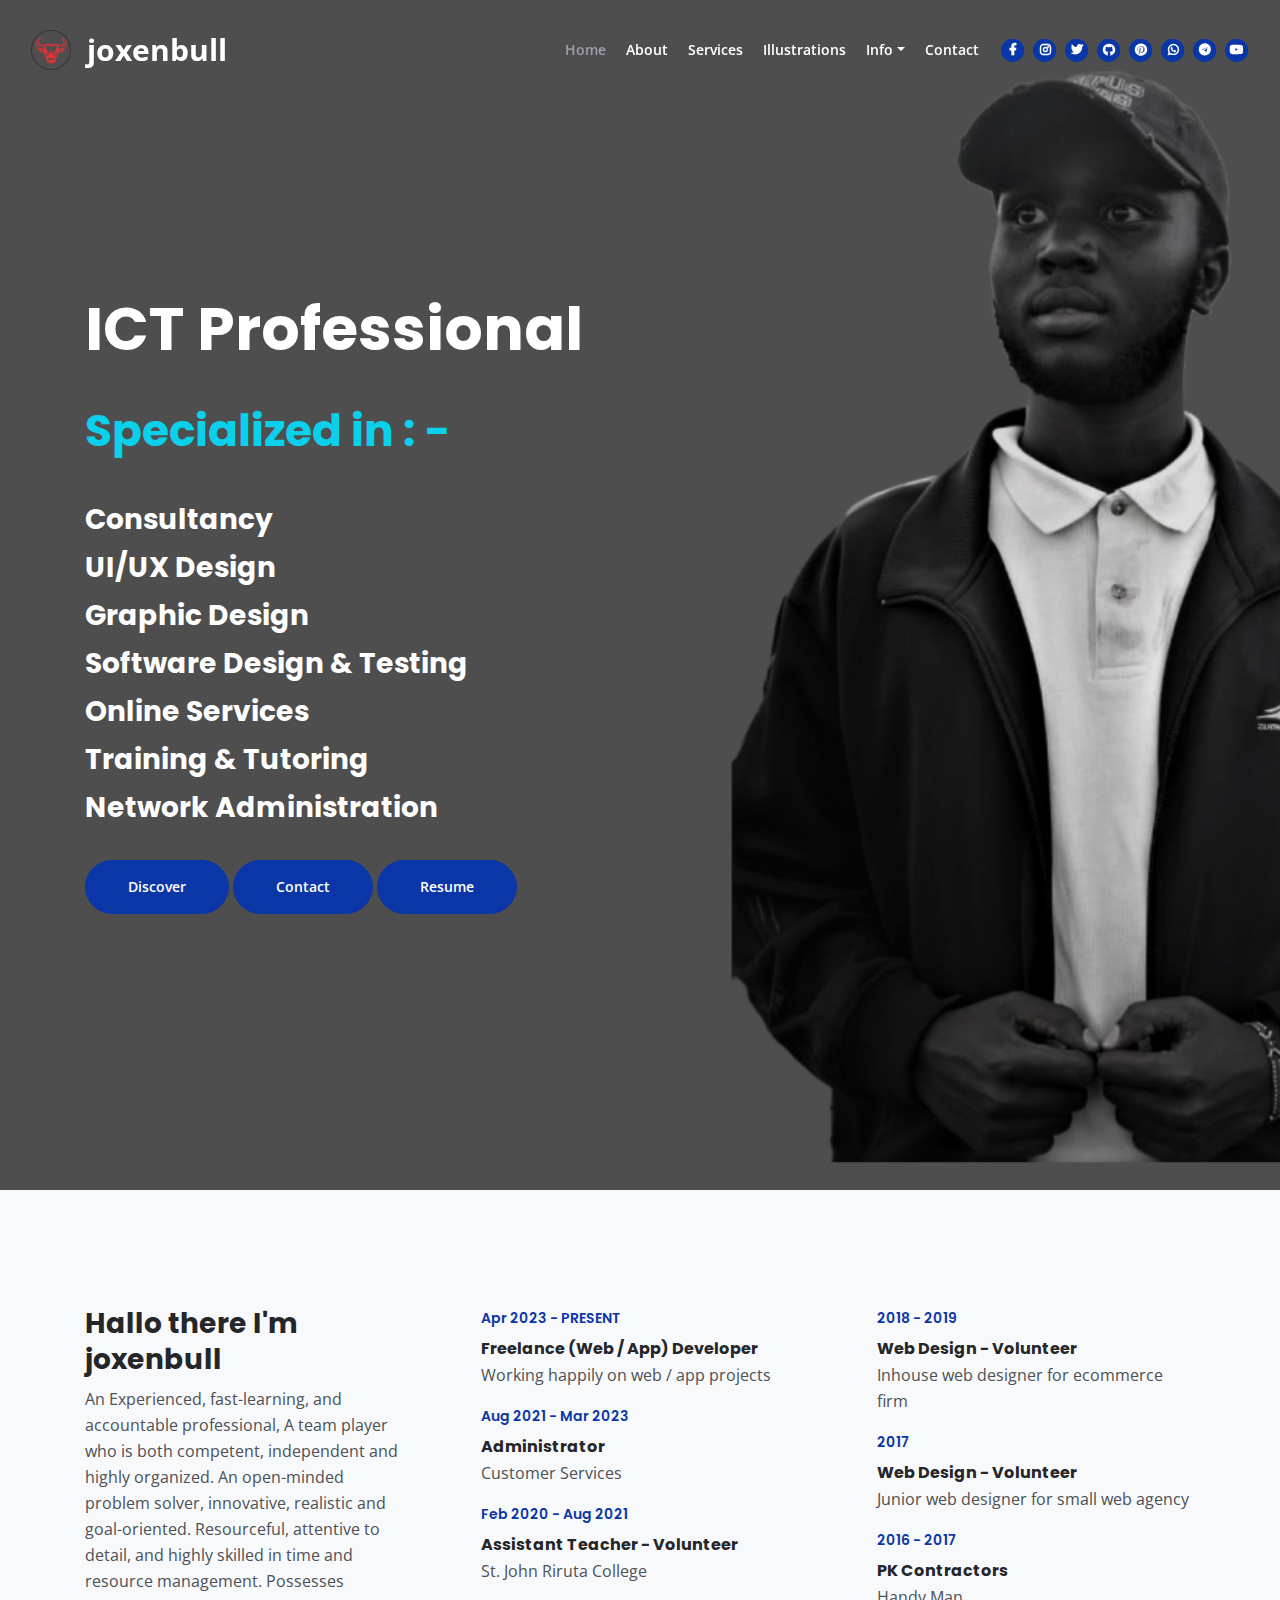
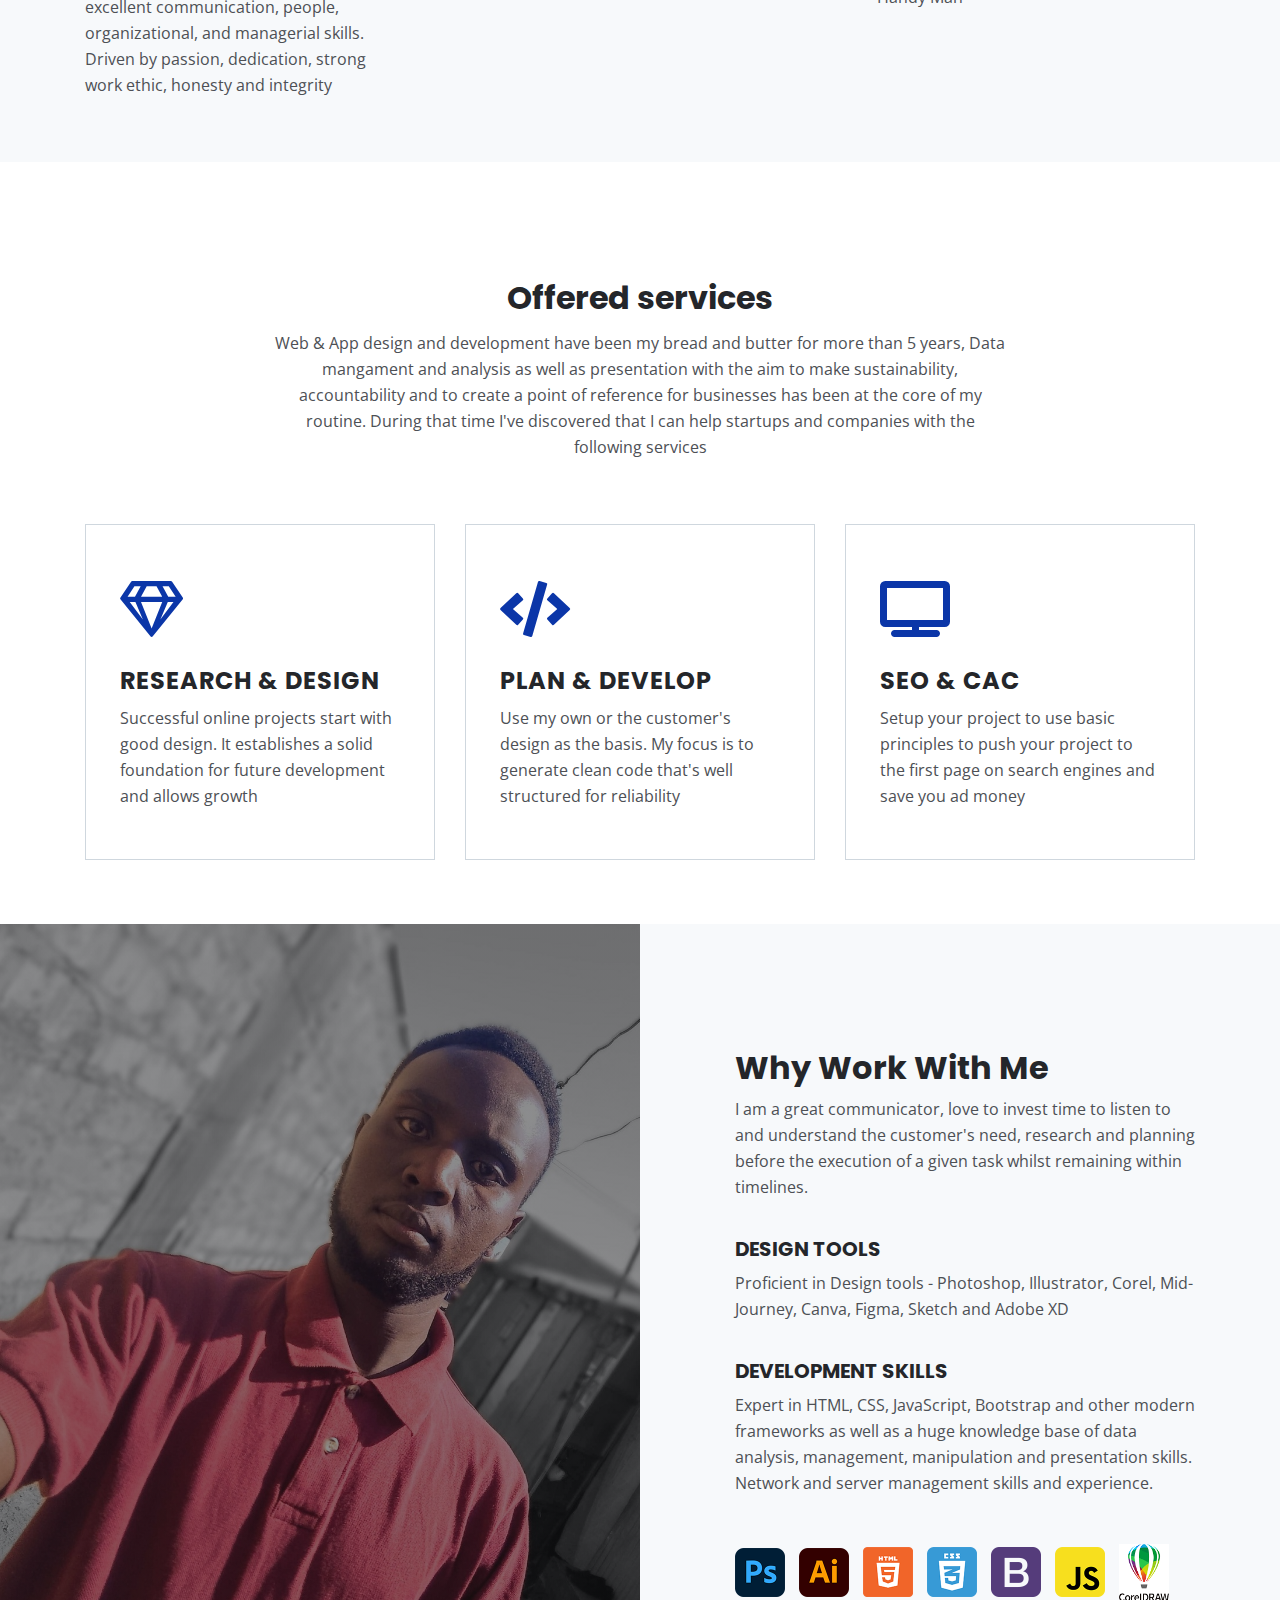
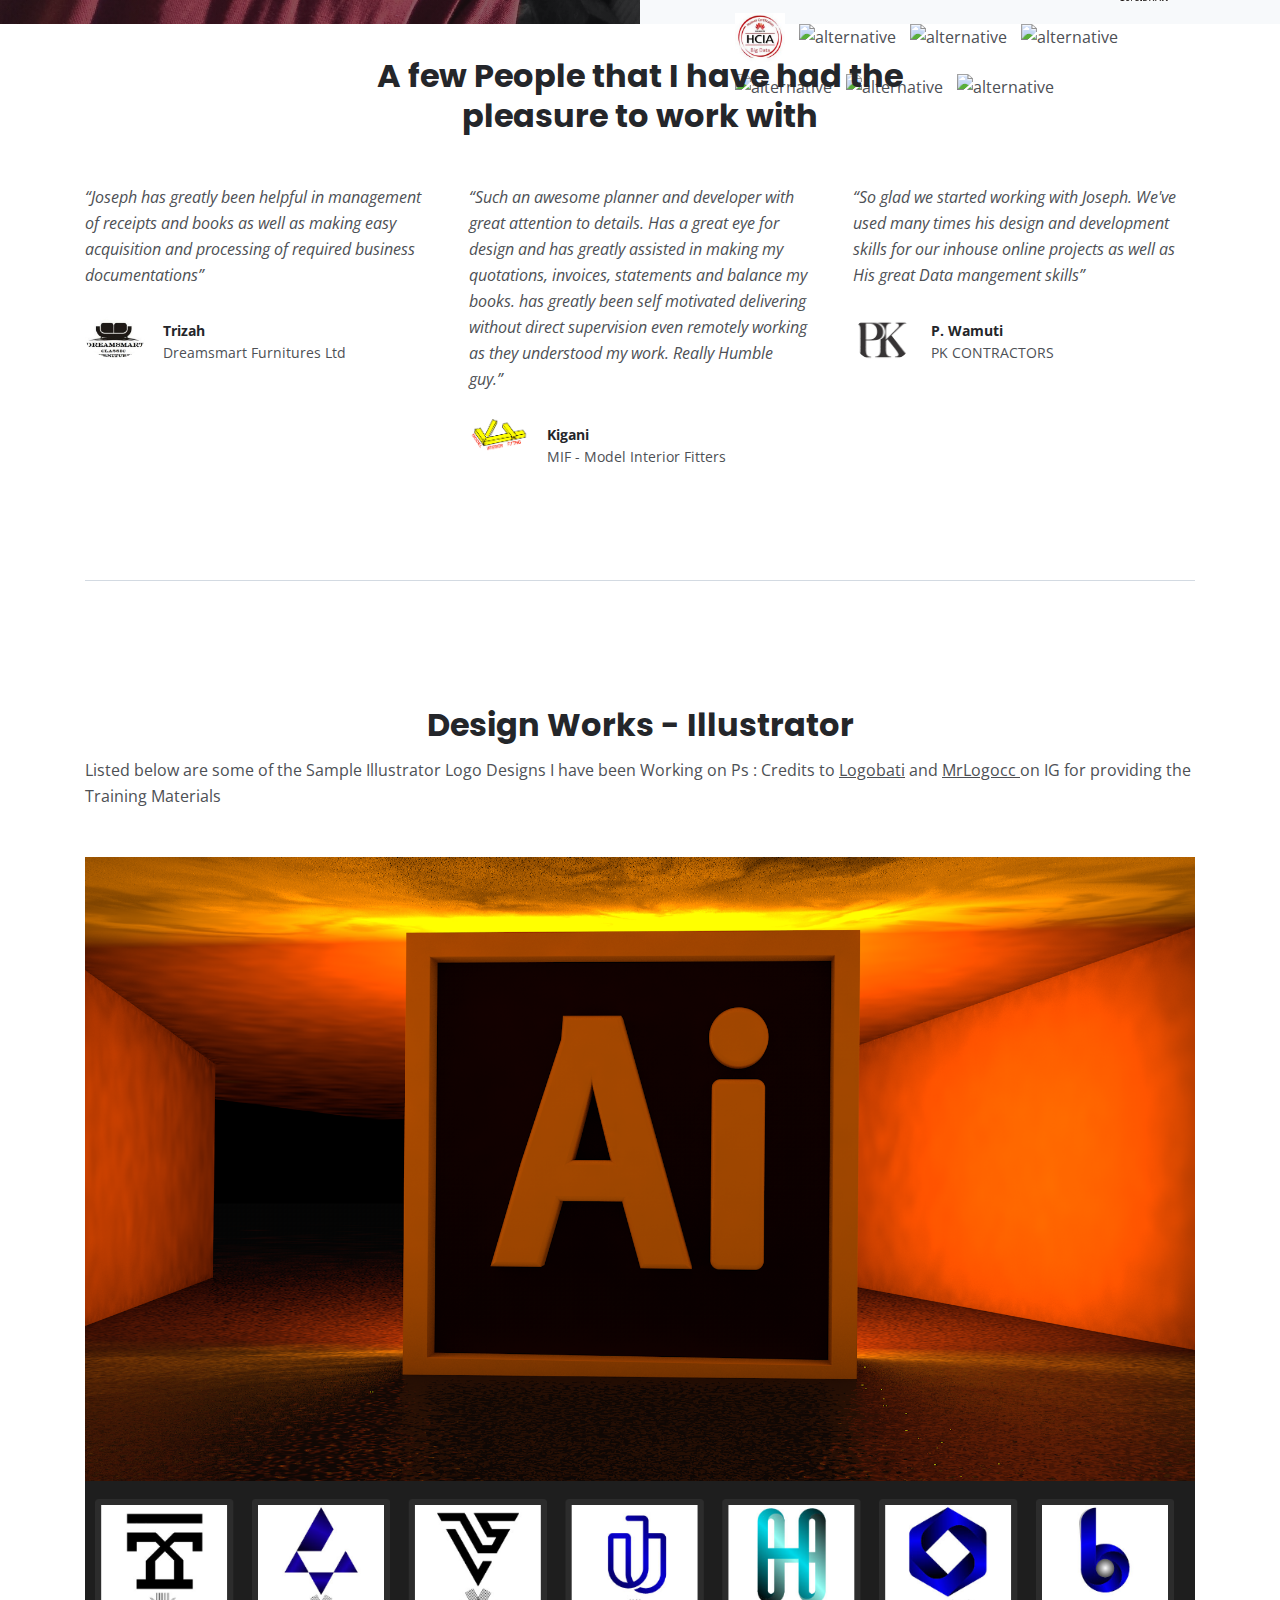
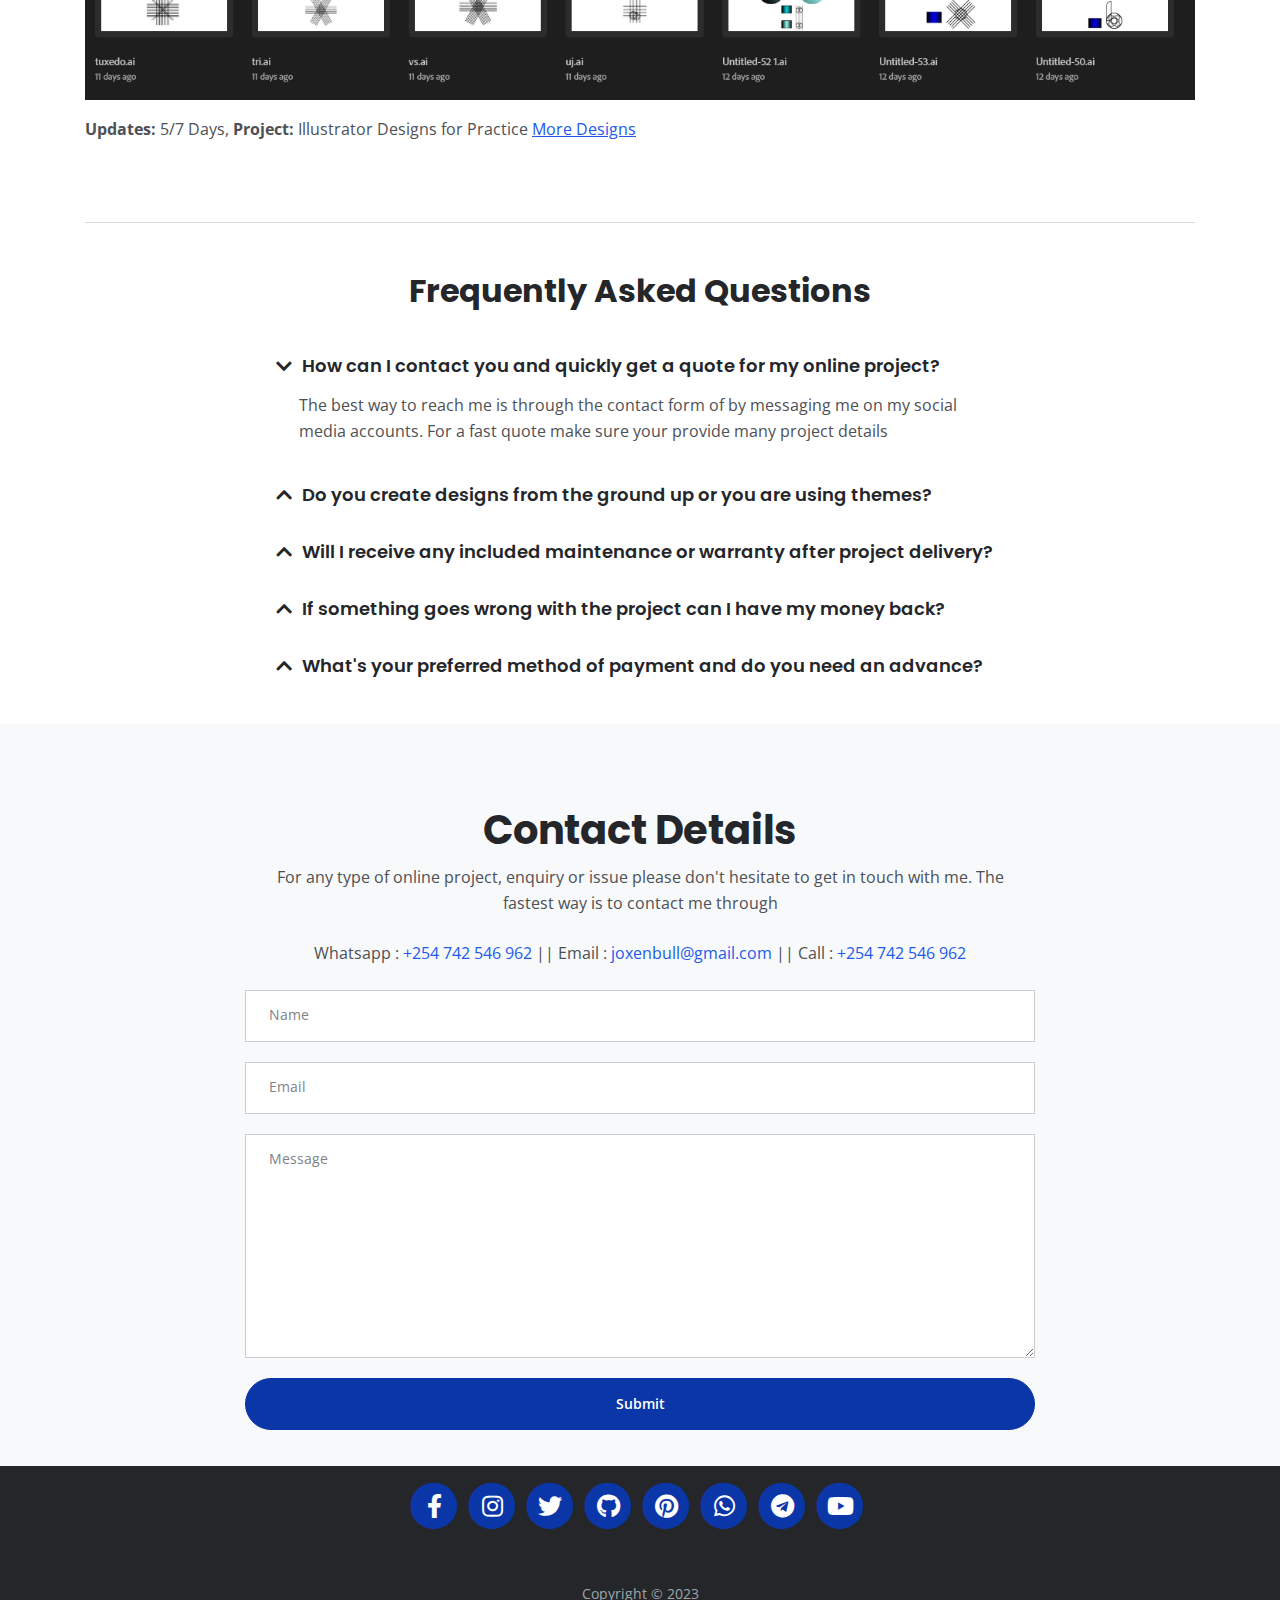
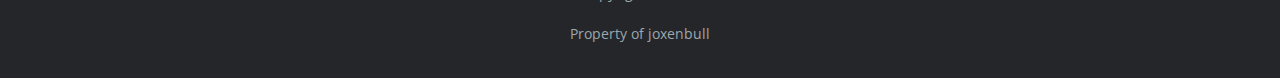
==== commit eef7892f: "Add files via upload" ====
--- a/index.html
+++ b/index.html
@@ -144,10 +144,11 @@
             <div class="row">
                 <div class="col-lg-6">
                     <div class="text-container">
-                        <h1 class="h1-large">ICT Professional Specialized in : - Consultancy, UI/UX & Graphic Design,
-                            Software Testing, Online Services, Training & Tutoring.</h1>
+                        <h1 class="h1-large">ICT Professional</h1>
+                        <h1 class="h1-large1"> Specialized in : - </h1>
+                        <h2 class="h2-large">Consultancy <br> UI/UX Design <br> Graphic Design <br> Software Design & Testing <br> Online Services <br> Training & Tutoring <br> Network Administration</h2>
                         <a class="btn-solid-lg page-scroll" href="#about">Discover</a>
-                        <a class="btn-solid-lg page-scroll" href="#contact">Contact Me</a>
+                        <a class="btn-solid-lg page-scroll" href="#contact">Contact</a>
 
                         <a class="btn-solid-lg page-scroll" href="pdf/KAMANDE JOSEPH NDENGWA CV.pdf"
                             target="_blank">Resume</a>
@@ -176,14 +177,14 @@
                 </div> <!-- end of col -->
                 <div class="col-lg-4">
                     <div class="text-container second">
-                        <div class="time">May 2023 - PRESENT</div>
+                        <div class="time">Apr 2023 - PRESENT</div>
                         <h6>Freelance (Web / App) Developer</h6>
                         <p>Working happily on web / app projects</p>
-                        <div class="time">Aug 2021 - Apr 2023</div>
-                        <h6>Cyber Admin</h6>
+                        <div class="time">Aug 2021 - Mar 2023</div>
+                        <h6>Administrator</h6>
                         <p>Customer Services</p>
                         <div class="time">Feb 2020 - Aug 2021</div>
-                        <h6>Volunteer</h6>
+                        <h6>Assistant Teacher - Volunteer</h6>
                         <p>St. John Riruta College</p>
                     </div> <!-- end of text-container -->
                 </div> <!-- end of col -->
@@ -224,7 +225,7 @@
                         <i class="far fa-gem"></i>
                         <h4>RESEARCH & DESIGN</h4>
                         <p>Successful online projects start with good design. It establishes a solid foundation for
-                            future development and allows for long term growth</p>
+                            future development and allows  growth</p>
                     </div> <!-- end of text-box -->
                 </div> <!-- end of col -->
                 <div class="col-lg-4">
@@ -240,7 +241,7 @@
                         <i class="fas fa-tv"></i>
                         <h4>SEO & CAC</h4>
                         <p>Setup your project to use basic principles to push your project to the
-                            first page on search engines and save you ad money for Customer Acquisition</p>
+                            first page on search engines and save you ad money</p>
                         </div> <!-- end of text-box -->
                     </div> <!-- end of col -->
                 </div> <!-- end of row -->
@@ -274,6 +275,12 @@
                                 <img src="images/details-icon-javascript.png" alt="alternative">
                                 <img src="images/details-icon-corel.png" alt="alternative">
                                 <img src="images/details-icon-huawei.png" alt="alternative">
+                                <img src="images/details-icon-QB.png" alt="alternative">
+                                <img src="images/details-icon-SQL.png" alt="alternative">
+                                <img src="images/details-icon-MICROSOFT.png" alt="alternative">
+                                <img src="images/details-icon-python.png" alt="alternative">
+                                <img src="images/details-icon-Adobe.png" alt="alternative">
+                                <img src="images/details-icon-kali.png" alt="alternative">
                             </div> <!-- end of icons-container -->
                         </div> <!-- end of text-container -->
                         <!-- end of text container -->
@@ -369,12 +376,10 @@
             <div class="row">
                 <div class="col-lg-12">
                     <h2 class="h2-heading">Design Works - Illustrator</h2>
-                    <center>
                         <p class="mb-5">Listed below are some of the Sample Illustrator Logo Designs I have been Working
                             on Ps : Credits to <a href="https://www.instagram.com/logobati/"
                                 target="_blank">Logobati</a> and <a href="https://www.instagram.com/mrlogocc/"
                                 target="_blank"> MrLogocc </a> on IG for providing the Training Materials
-                    </center>
                 </div> <!-- end of col -->
             </div> <!-- end of row -->
 
@@ -390,10 +395,8 @@
                                 <img class="img-fluid" src="images/1 (6).png" alt="alternative">
                             </a>
                         </div> <!-- end of image-container -->
-                        <center>
                             <p><strong>Updates:</strong> 5/7 Days, <strong>Project:</strong> Illustrator Designs for
                                 Practice <a class="blue" href="illustrations.html">More Designs</a></p>
-                        </center>
                     </div> <!-- end of text-container -->
                 </div> <!-- end of col -->
             </div> <!-- end of row -->
@@ -519,9 +522,34 @@
                         touch with me. The fastest way is to contact me through</p>
                     <p class="p-heading">
                         Whatsapp : <a class="blue no-line" href="https://wa.me/+254742546962" target="_blank">+254 742
-                            546 962</a> <br>
-                        Email : <a class="blue no-line" href="mailto:joxenbull@gmail.com"> joxenbull@gmail.com </a> <br>
-                        Call : <a class="blue no-line" href="tel:0742546962" target="_blank">+254 742 546 962</a></p>
+                            546 962</a> ||
+                        Email : <a class="blue no-line" href="mailto:joxenbull@gmail.com"> joxenbull@gmail.com </a> ||
+                        Call : <a class="blue no-line" href="tel:0742546962" target="_blank">+254 742 546 962</a>
+                    </p>
+
+                    <!-- Contact Form -->
+                    <form id="contactForm" action="https://formspree.io/f/mjvqyyny" method="POST">
+                        <input type="hidden" name="_subject" value="joxenbull.github.io Contact Form Submission">
+                        <input type="hidden" name="_next" value="https://joxenbull.github.io/thankyou.html">
+
+                        <div class="form-group">
+                            <input type="text" name="name" class="form-control-input" id="cname" required>
+                            <label class="label-control" for="cname">Name</label>
+                        </div>
+                        <div class="form-group">
+                            <input type="email" name="_replyto" class="form-control-input" id="cemail" required>
+                            <label class="label-control" for="cemail">Email</label>
+                        </div>
+                        <div class="form-group">
+                            <textarea class="form-control-textarea" name="message" id="cmessage" required></textarea>
+                            <label class="label-control" for="cmessage">Message</label>
+                        </div>
+                        <div class="form-group">
+                            <button type="submit" class="form-control-submit-button">Submit</button>
+                        </div>
+                    </form>
+                    <!-- end of contact form -->
+    
                 </div> <!-- end of col -->
             </div> <!-- end of row -->
     
--- a/css/styles.css
+++ b/css/styles.css
@@ -1,1304 +1,1320 @@
-/* Description: Master CSS file */
-
-/*****************************************
-Table Of Contents:
-- General Styles
-- Navigation
-- Header
-- About
-- Services
-- Details
-- Projects
-- Works
-- Testimonials
-- Questions
-- Contact
-- Footer 
-- Copyright
-- Back To Top Button
-- Extra Pages
-- Media Queries
-******************************************/
-
-/*****************************************
-Colors:
-- Backgrounds, navbar - black #24262a
-- Backgrounds - light gray #f7f9fb
-- Buttons, icons - blue #0b36a8
-- Headings text - black #24262a
-- Body text - dark gray #4d5055
-******************************************/
-
-
-/**************************/
-/*     General Styles     */
-/**************************/
-body,
-html {
-    width: 100%;
-	height: 100%;
-}
-
-body, p {
-	color: #4d5055; 
-	font: 400 1rem/1.625rem "Open Sans", sans-serif;
-}
-
-h1 {
-	color: #24262a;
-	font-weight: 700;
-	font-size: 2.5rem;
-	line-height: 3.25rem;
-	font-family: "Poppins"
-}
-
-h2 {
-	color: #24262a;
-	font-weight: 700;
-	font-size: 2rem;
-	line-height: 2.5rem;
-	font-family: "Poppins"
-}
-
-h3 {
-	color: #24262a;
-	font-weight: 700;
-	font-size: 1.75rem;
-	line-height: 2.25rem;
-	font-family: "Poppins"
-}
-
-h4 {
-	color: #24262a;
-	font-weight: 700;
-	font-size: 1.5rem;
-	line-height: 2rem;
-	font-family: "Poppins"
-}
-
-h5 {
-	color: #24262a;
-	font-weight: 700;
-	font-size: 1.25rem;
-	line-height: 1.625rem;
-	font-family: "Poppins"
-}
-
-h6 {
-	color: #24262a;
-	font-weight: 700;
-	font-size: 1rem;
-	line-height: 1.375rem;
-	font-family: "Poppins"
-}
-
-.p-large {
-	font-size: 1.125rem;
-	line-height: 1.75rem;
-}
-
-.p-small {
-	font-size: 0.875rem;
-	line-height: 1.5rem;
-}
-
-.testimonial-text {
-	font-style: italic;
-}
-
-.testimonial-author {
-	font-weight: 700;
-	font-size: 1rem;
-	line-height: 1.5rem;
-}
-
-.li-space-lg li {
-	margin-bottom: 0.5rem;
-}
-
-a {
-	color: #4d5055;
-	text-decoration: underline;
-}
-
-a:hover {
-	color: #4d5055;
-	text-decoration: underline;
-}
-
-.no-line {
-	text-decoration: none;
-}
-
-.no-line:hover {
-	text-decoration: none;
-}
-
-.blue {
-	color: #2259ec;
-}
-
-.bg-gray {
-	background-color: #f7f9fb;
-}
-
-.section-divider {
-	display: block;
-	height: 1px;
-	margin: 0;
-	border: none;
-	background-color: #d3dae2;
-}
-
-.btn-solid-reg {
-	display: inline-block;
-	padding: 1.375rem 2.25rem 1.375rem 2.25rem;
-	border: 1px solid #0b36a8;
-	background-color: #0b36a8;
-	color: #ffffff;
-	font-weight: 600;
-	font-size: 0.875rem;
-	line-height: 0;
-	text-decoration: none;
-	transition: all 0.2s;
-}
-
-.btn-solid-reg:hover {
-	background-color: transparent;
-	color: #0b36a8; /* needs to stay here because of the color property of a tag */
-	text-decoration: none;
-}
-
-.btn-solid-lg {
-	display: inline-block;
-	padding: 1.625rem 2.625rem 1.625rem 2.625rem;
-	border: 1px solid #0b36a8;
-	background-color: #0b36a8;
-	color: #ffffff;
-	font-weight: 600;
-	font-size: 0.875rem;
-	line-height: 0;
-	text-decoration: none;
-	transition: all 0.2s;
-}
-
-.btn-solid-lg:hover {
-	background-color: transparent;
-	color: #0b36a8; /* needs to stay here because of the color property of a tag */
-	text-decoration: none;
-}
-
-.btn-outline-reg {
-	display: inline-block;
-	padding: 1.375rem 2.25rem 1.375rem 2.25rem;
-	border: 1px solid #24262a;
-	background-color: transparent;
-	color: #24262a;
-	font-weight: 600;
-	font-size: 0.875rem;
-	line-height: 0;
-	text-decoration: none;
-	transition: all 0.2s;
-}
-
-.btn-outline-reg:hover {
-	background-color: #24262a;
-	color: #ffffff;
-	text-decoration: none;
-}
-
-.btn-outline-lg {
-	display: inline-block;
-	padding: 1.625rem 2.625rem 1.625rem 2.625rem;
-	border: 1px solid #24262a;
-	background-color: transparent;
-	color: #24262a;
-	font-weight: 600;
-	font-size: 0.875rem;
-	line-height: 0;
-	text-decoration: none;
-	transition: all 0.2s;
-}
-
-.btn-outline-lg:hover {
-	background-color: #24262a;
-	color: #ffffff;
-	text-decoration: none;
-}
-
-.btn-outline-sm {
-	display: inline-block;
-	padding: 1rem 1.5rem 1rem 1.5rem;
-	border: 1px solid #24262a;
-	background-color: transparent;
-	color: #24262a;
-	font-weight: 600;
-	font-size: 0.875rem;
-	line-height: 0;
-	text-decoration: none;
-	transition: all 0.2s;
-}
-
-.btn-outline-sm:hover {
-	background-color: #24262a;
-	color: #ffffff;
-	text-decoration: none;
-}
-
-.form-group {
-	position: relative;
-	margin-bottom: 1.25rem;
-}
-
-.label-control {
-	position: absolute;
-	top: 0.875rem;
-	left: 1.5rem;
-	color: #7d838a;
-	opacity: 1;
-	font-size: 0.875rem;
-	line-height: 1.375rem;
-	cursor: text;
-	transition: all 0.2s ease;
-}
-
-.form-control-input:focus + .label-control,
-.form-control-input.notEmpty + .label-control,
-.form-control-textarea:focus + .label-control,
-.form-control-textarea.notEmpty + .label-control {
-	top: 0.125rem;
-	color: #4d5055;
-	opacity: 1;
-	font-size: 0.75rem;
-	font-weight: 700;
-}
-
-.form-control-input,
-.form-control-select {
-	display: block; /* needed for proper display of the label in Firefox, IE, Edge */
-	width: 100%;
-	padding-top: 1.125rem;
-	padding-bottom: 0.125rem;
-	padding-left: 1.5rem;
-	border: 1px solid #cbcbd1;
-	background-color: #ffffff;
-	color: #4d5055;
-	font-size: 0.875rem;
-	line-height: 1.875rem;
-	transition: all 0.2s;
-	-webkit-appearance: none; /* removes inner shadow on form inputs on ios safari */
-}
-
-.form-control-select {
-	padding-top: 0.5rem;
-	padding-bottom: 0.5rem;
-	height: 3.25rem;
-	color: #7d838a;
-}
-
-select {
-    /* you should keep these first rules in place to maintain cross-browser behavior */
-    -webkit-appearance: none;
-	-moz-appearance: none;
-	-ms-appearance: none;
-    -o-appearance: none;
-    appearance: none;
-    background-image: url('../images/down-arrow.png');
-    background-position: 96% 50%;
-    background-repeat: no-repeat;
-    outline: none;
-}
-
-.form-control-textarea {
-	display: block; /* used to eliminate a bottom gap difference between Chrome and IE/FF */
-	width: 100%;
-	height: 14rem; /* used instead of html rows to normalize height between Chrome and IE/FF */
-	padding-top: 1.5rem;
-	padding-left: 1.3125rem;
-	border: 1px solid #cbcbd1;
-	background-color: #ffffff;
-	color: #4d5055;
-	font-size: 0.875rem;
-	line-height: 1.5rem;
-	transition: all 0.2s;
-}
-
-.form-control-input:focus,
-.form-control-select:focus,
-.form-control-textarea:focus {
-	border: 1px solid #a1a1a1;
-	outline: none; /* Removes blue border on focus */
-}
-
-.form-control-input:hover,
-.form-control-select:hover,
-.form-control-textarea:hover {
-	border: 1px solid #a1a1a1;
-}
-
-.checkbox {
-	font-size: 0.75rem;
-	line-height: 1.25rem;
-}
-
-input[type='checkbox'] {
-	vertical-align: -10%;
-	margin-right: 0.5rem;
-}
-
-.form-control-submit-button {
-	display: inline-block;
-	width: 100%;
-	height: 3.25rem;
-	border: 1px solid #0b36a8;
-	border-radius: 32px;
-	background-color: #0b36a8;
-	color: #ffffff;
-	font-weight: 600;
-	font-size: 0.875rem;
-	line-height: 0;
-	cursor: pointer;
-	transition: all 0.2s;
-}
-
-.form-control-submit-button:hover {
-	border: 1px solid #24262a;
-	background-color: transparent;
-	color: #24262a;
-}
-
-
-/**********************/
-/*     Navigation     */
-/**********************/
-.navbar {
-	background-color: #24262a;
-	font-weight: 600;
-	font-size: 0.875rem;
-	line-height: 0.875rem;
-	box-shadow: 0 1px 6px 0 rgba(0, 0, 0, 0.025);
-}
-
-.navbar .navbar-brand {
-	padding-top: 0.125rem;
-	padding-bottom: 0.125rem;
-}
-
-.navbar .logo-image img {
-    width: 60px;
-	height: 60px;
-}
-
-.navbar .logo-text {
-	color: #ffffff;
-	font-weight: 700;
-	font-size: 1.875rem;
-	line-height: 1rem;
-	text-decoration: none;
-}
-
-.offcanvas-collapse {
-	position: fixed;
-	top: 3.25rem; /* adjusts the height between the top of the page and the offcanvas menu */
-	bottom: 0;
-	left: 100%;
-	width: 100%;
-	padding-right: 1rem;
-	padding-left: 1rem;
-	overflow-y: auto;
-	visibility: hidden;
-	background-color: #24262a;
-	transition: visibility .3s ease-in-out, -webkit-transform .3s ease-in-out;
-	transition: transform .3s ease-in-out, visibility .3s ease-in-out;
-	transition: transform .3s ease-in-out, visibility .3s ease-in-out, -webkit-transform .3s ease-in-out;
-}
-
-.offcanvas-collapse.open {
-	visibility: visible;
-	-webkit-transform: translateX(-100%);
-	transform: translateX(-100%);
-}
-
-.navbar .navbar-nav {
-	margin-top: 0.75rem;
-	margin-bottom: 0.5rem;
-}
-
-.navbar .nav-item .nav-link {
-	padding-top: 0.625rem;
-	padding-bottom: 0.625rem;
-	color: #ffffff;
-	text-decoration: none;
-	transition: all 0.2s ease;
-}
-
-.navbar .nav-item.dropdown.show .nav-link,
-.navbar .nav-item .nav-link:hover,
-.navbar .nav-item .nav-link.active {
-	color: #9c9ead;
-}
-
-/* Dropdown Menu */
-.navbar .dropdown .dropdown-menu {
-	animation: fadeDropdown 0.2s; /* required for the fade animation */
-}
-
-@keyframes fadeDropdown {
-    0% {
-        opacity: 0;
-    }
-
-    100% {
-        opacity: 1;
-	}
-}
-
-.navbar .dropdown-menu {
-	margin-top: 0.5rem;
-	margin-bottom: 0.5rem;
-	border: none;
-	background-color: #24262a;
-}
-
-.navbar .dropdown-item {
-	padding-top: 0.5rem;
-	padding-bottom: 0.5rem;
-	color: #ffffff;
-	font-weight: 600;
-	font-size: 0.875rem;
-	line-height: 0.875rem;
-	text-decoration: none;
-}
-
-.navbar .dropdown-item:hover {
-	background-color: #24262a;
-	color: #9c9ead;
-}
-
-.navbar .dropdown-divider {
-	width: 100%;
-	height: 1px;
-	margin: 0.5rem auto 0.5rem auto;
-	border: none;
-	background-color: #505050;
-}
-/* end of dropdown menu */
-
-.navbar .fa-stack {
-	width: 2em;
-	margin-right: 0.25rem;
-	font-size: 0.75rem;
-}
-
-.navbar .fa-stack-2x {
-	color: #0b36a8;
-	transition: all 0.2s ease;
-}
-
-.navbar .fa-stack-1x {
-	color: #ffffff;
-	transition: all 0.2s ease;
-}
-
-.navbar .fa-stack:hover .fa-stack-2x {
-	color: #ffffff;
-}
-
-.navbar .fa-stack:hover .fa-stack-1x {
-	color: #0b36a8;
-}
-
-.navbar .navbar-toggler {
-	padding: 0;
-	border: none;
-	font-size: 1.25rem;
-}
-
-
-/******************/
-/*     Header     */
-/******************/
-.header {
-	padding-top: 7rem;
-	padding-bottom: 5.5rem;
-	background: linear-gradient(rgba(0, 0, 0, 0.1), rgba(0, 0, 0, 0.1)), url('../images/header-background.jpg') center center no-repeat;
-	background-size: cover;
-	text-align: center;
-}
-
-.header .h1-large {
-	margin-bottom: 1.75rem;
-	color: #ffffff;
-}
-
-.header .btn-solid-lg:hover {
-	border: 1px solid #ffffff;
-	color: #ffffff;
-}
-
-.header .btn-outline-lg {
-	padding: 1.625rem 1.625rem 1.625rem 1.625rem;
-	border: none;
-	color: #ffffff;
-}
-
-.header .btn-outline-lg:hover {
-	background: transparent;
-	color: #9c9ead;
-	text-decoration: none;
-}
-
-.header .btn-outline-lg .fas {
-	margin-right: 0.375rem;
-}
-
-
-/*****************/
-/*     About     */
-/*****************/
-.basic-1 {
-	padding-top: 7.75rem;
-	padding-bottom: 5.25rem;
-}
-
-.basic-1 .text-container {
-	margin-bottom: 3rem;
-}
-
-.basic-1 .time {
-	margin-bottom: 0.5rem;
-	color: #0b36a8;
-	font-weight: 600;
-	font-size: 0.875rem;
-	line-height: 1.5rem;
-	font-family: "Poppins";
-}
-
-.basic-1 h6 {
-	margin-bottom: 0.125rem;
-}
-
-
-/********************/
-/*     Services     */
-/********************/
-.basic-2 {
-	padding-top: 7.75rem;
-	padding-bottom: 5.25rem;
-}
-
-.basic-2 .h2-heading {
-	margin-bottom: 0.75rem;
-	text-align: center;
-}
-
-.basic-2 .p-heading {
-	margin-bottom: 4rem;
-	text-align: center;
-}
-
-.basic-2 .text-box {
-	margin-bottom: 3rem;
-	padding: 3.5rem 1rem 2.125rem 1rem;
-	border: 1px solid #cfd7de;
-}
-
-.basic-2 .fas,
-.basic-2 .far {
-	margin-bottom: 1.75rem;
-	color: #0b36a8;
-	font-size: 3.5rem;
-}
-
-.basic-2 h4 {
-	letter-spacing: 1px;
-}
-
-
-/*******************/
-/*     Details     */
-/*******************/
-.split .area-1 {
-	height: 430px;
-	background: linear-gradient(to bottom right, rgba(25, 26, 29, 0.5), rgba(25, 26, 29, 0.5)), url('../images/details-background.jpg') center center no-repeat;
-	background-size: cover;
-}
-
-.split .area-2 {
-	padding-top: 7.75rem;
-	padding-bottom: 7.75rem;
-}
-
-.split p {
-	margin-bottom: 2.25rem;
-}
-
-.split .icons-container {
-	margin-top: 3rem;
-}
-
-.split .icons-container img {
-	width: 50px;
-	margin-right: 0.625rem;
-	margin-bottom: 0.75rem;
-}
-
-
-/********************/
-/*     Projects     */
-/********************/
-.basic-3 {
-	padding-top: 7.75rem;
-	padding-bottom: 1rem;
-}
-
-.basic-illustrator {
-	padding-top: 1.75rem;
-	padding-bottom: 1rem;
-	text-align: center;
-}
-
-.basic-3 .h2-heading {
-	margin-bottom: 0.75rem;
-	text-align: center;
-}
-
-.basic-3 .p-heading {
-	margin-bottom: 4rem;
-	text-align: center;
-}
-
-.basic-3 .text-container {
-	margin-bottom: 4rem;
-}
-
-.basic-3 .image-container {
-	margin-bottom: 1rem;
-}
-
-/* Hover Animation */
-.basic-3 .image-container {
-	overflow: hidden;
-	margin-right: auto;
-	margin-left: auto;
-}
-
-.basic-3 .image-container img {
-	margin: 0;
-	transition: all 0.2s;
-}
-
-.basic-3 .image-container:hover img {
-	-moz-transform: scale(1.1);
-	-webkit-transform: scale(1.1);
-	transform: scale(1.1);
-} 
-/* end of hover animation */
-
-
-/*****************/
-/*     Works     */
-/*****************/
-.basic-4 {
-	padding-bottom: 1rem;
-}
-
-.basic-4 .text-container {
-	margin-bottom: 4rem;
-}
-
-.basic-4 .image-container {
-	margin-bottom: 1rem;
-}
-
-/* Hover Animation */
-.basic-4 .image-container {
-	overflow: hidden;
-	margin-right: auto;
-	margin-left: auto;
-}
-
-.basic-4 .image-container img {
-	margin: 0;
-	transition: all 0.2s;
-}
-
-.basic-4 .image-container:hover img {
-	-moz-transform: scale(1.15);
-	-webkit-transform: scale(1.15);
-	transform: scale(1.15);
-} 
-/* end of hover animation */
-
-
-/************************/
-/*     Testimonials     */
-/************************/
-.cards-1 {
-	padding-top: 3rem;
-	padding-bottom: 3.875rem;
-}
-
-.cards-1 .h2-heading {
-	margin-bottom: 3rem;
-	text-align: center;
-}
-
-.cards-1 .card {
-	margin-bottom: 4rem;
-	border: none;
-}
-
-.cards-1 .card-body {
-	padding: 0;
-	text-align: center;
-}
-
-.cards-1 .testimonial-text {
-	margin-bottom: 1.625rem;
-}
-
-.cards-1 img {
-	display: inline-block;
-	width: 60px;
-	margin-bottom: 0.875rem;
-	border-radius: 50%;
-}
-
-.cards-1 .text {
-	margin-top: 0.375rem;
-}
-
-.cards-1 .testimonial-author {
-	color: #24262a;
-}
-
-.cards-1 .testimonial-author,
-.cards-1 .occupation {
-	font-size: 0.875rem;
-	line-height: 1.375rem;
-}
-
-
-/*********************/
-/*     Questions     */
-/*********************/
-.accordion-1 {
-	padding-top: 7.75rem;
-	padding-bottom: 6.75rem;
-}
-
-.accordion-1 .h2-heading {
-	margin-bottom: 2.5rem;
-	text-align: center;
-}
-
-.accordion-1 .card {
-	margin-bottom: 1.75rem;
-	border: none;
-}
-
-.accordion-1 .card-header {
-	padding: 0;
-	border: none;
-	background-color: transparent;
-}
-
-.accordion-1 .card button {
-	padding: 0;
-	color: #24262a;
-	font-weight: 600;
-	font-size: 1.125rem;
-	line-height: 1.75rem;
-	font-family: 'Poppins';
-}
-
-.accordion-1 .card button:hover {
-	text-decoration: none;
-}
-
-.accordion-1 .card button:before {
-	float: left;
-	margin-right: 0.625rem;
-	font-family: 'Font Awesome 5 Free';
-	font-weight: 900;
-	content: "\f078";
-	transition: all 0.2s;
-}
-
-.accordion-1 .card button.collapsed:before {
-	-webkit-transform: rotate(180deg);
-	-moz-transform: rotate(180deg);
-	transform: rotate(180deg);
-} 
-
-.accordion-1 .card-body {
-	padding: 0.75rem 1.5rem 0.5rem 1.5rem;
-}
-
-
-/*******************/
-/*     Contact     */
-/*******************/
-.form-1 {
-	padding-top: 7.75rem;
-	padding-bottom: 7rem;
-	text-align: center;
-}
-
-.form-1 .h2-heading {
-	margin-bottom: 0.75rem;
-	text-align: center;
-}
-
-.form-1 .p-heading {
-	margin-bottom: 4rem;
-}
-
-
-/******************/
-/*     Footer     */
-/******************/
-.footer {
-	padding-top: 6.25rem;
-	padding-bottom: 2rem;
-	background-color: #24262a;
-	text-align: center;
-}
-
-.footer a {
-	text-decoration: none;
-}
-
-.footer .fa-stack {
-	width: 2em;
-	margin-bottom: 1.25rem;
-	margin-right: 0.375rem;
-	font-size: 1.5rem;
-}
-
-.footer .fa-stack .fa-stack-1x {
-    color: #ffffff;
-	transition: all 0.2s ease;
-}
-
-.footer .fa-stack .fa-stack-2x {
-	color: #0b36a8;
-	transition: all 0.2s ease;
-}
-
-.footer .fa-stack:hover .fa-stack-1x {
-	color: #0b36a8;
-}
-
-.footer .fa-stack:hover .fa-stack-2x {
-    color: #ffffff;
-}
-
-
-/*********************/
-/*     Copyright     */
-/*********************/
-.copyright {
-	padding-top: 1rem;
-	padding-bottom: 1rem;
-	background-color: #24262a;
-	text-align: center;
-}
-
-.copyright .p-small {
-	color: #9da6ac;
-	text-align: center;
-}
-
-.copyright a {
-	color: #9da6ac;
-}
-
-
-/******************************/
-/*     Back To Top Button     */
-/******************************/
-a.back-to-top {
-	position: fixed;
-	z-index: 999;
-	right: 12px;
-	bottom: 12px;
-	display: none;
-	width: 42px;
-	height: 42px;
-	border-radius: 30px;
-	background: #3a424d url("../images/up-arrow.png") no-repeat center 47%;
-	background-size: 18px 18px;
-	text-indent: -9999px;
-}
-
-a:hover.back-to-top {
-	background-color: #0b36a8;
-}
-
-
-/***********************/
-/*     Extra Pages     */
-/***********************/
-.ex-header {
-	padding-top: 8.5rem;
-	padding-bottom: 4rem;
-	background-color: #24262a;
-}
-
-.ex-header h1 {
-	color: #ffffff;
-}
-
-.ex-basic-1 .list-unstyled .fas {
-	font-size: 0.375rem;
-	line-height: 1.625rem;
-}
-
-.ex-basic-1 .list-unstyled .media-body {
-	margin-left: 0.5rem;
-}
-
-.ex-basic-1 .text-box {
-	padding: 1.25rem 1.25rem 0.5rem 1.25rem;
-	background-color: #f7f9fb;
-}
-
-.ex-cards-1 .card {
-	border: none;
-	background-color: transparent;
-}
-
-.ex-cards-1 .card .fa-stack {
-	width: 2em;
-	font-size: 1.125rem;
-}
-
-.ex-cards-1 .card .fa-stack-2x {
-	color: #0b36a8;
-}
-
-.ex-cards-1 .card .fa-stack-1x {
-	color: #ffffff;
-	font-weight: 700;
-	line-height: 2.125rem;
-}
-
-.ex-cards-1 .card .list-unstyled .media-body {
-	margin-left: 0.75rem;
-}
-
-.ex-cards-1 .card .list-unstyled .media-body h5 {
-	margin-top: 0.125rem;
-	margin-bottom: 0.375rem;
-}
-
-
-/*************************/
-/*     Media Queries     */
-/*************************/	
-/* Min-width 768px */
-@media (min-width: 768px) {
-
-	/* Header */
-	.header {
-		padding-top: 11rem;
-		padding-bottom: 9rem;
-	}
-	/* end of header */
-
-
-	/* Services */
-	.basic-2 .text-box {
-		padding-right: 2.125rem;
-		padding-left: 2.125rem;
-	}
-	/* end of services */
-
-
-	/* Extra Pages */
-	.ex-basic-1 .text-box {
-		padding: 1.75rem 2rem 0.875rem 2rem;
-	}
-	/* end of extra pages */
-}
-/* end of min-width 768px */
-
-
-/* Min-width 992px */
-@media (min-width: 992px) {
-	
-	/* General Styles */
-	.h2-heading {
-		width: 35.25rem;
-		margin-right: auto;
-		margin-left: auto;
-	}
-
-	.p-heading {
-		width: 46rem;
-		margin-right: auto;
-		margin-left: auto;
-	}
-	/* end of general styles */
-
-
-	/* Navigation */
-	.navbar {
-		padding-top: 1.75rem;
-		background-color: transparent;
-		box-shadow: none;
-		transition: all 0.2s;
-	}
-
-	.navbar.top-nav-collapse {
-		padding-top: 0.5rem;
-		padding-top: 0.5rem;
-		background-color: #24262a;
-		box-shadow: 0 3px 6px 0 rgba(0, 0, 0, 0.025);
-	}
-
-	.offcanvas-collapse {
-		position: static;
-		top: auto;
-		bottom: auto;
-		left: auto;
-		width: auto;
-		padding-right: 0;
-		padding-left: 0;
-		background-color: transparent;
-		overflow-y: visible;
-		visibility: visible;
-	}
-
-	.offcanvas-collapse.open {
-		-webkit-transform: none;
-		transform: none;
-	}
-
-	.navbar .navbar-nav {
-		margin-top: 0;
-		margin-bottom: 0;
-	}
-	
-	.navbar .nav-item .nav-link {
-		padding-right: 0.625rem;
-		padding-left: 0.625rem;
-	}
-
-	.navbar .dropdown-menu {
-		margin-top: 0.25rem;
-		box-shadow: 0 3px 3px 1px rgba(0, 0, 0, 0.08);
-	}
-
-	.navbar .dropdown-divider {
-		width: 90%;
-	}
-
-	.navbar .social-icons {
-		margin-left: 0.5rem;
-	}
-	
-	.navbar .fa-stack {
-		margin-right: 0;
-		margin-left: 0.25rem;
-	}
-	/* end of navigation */
-
-
-	/* Header */
-	.header {
-		padding-top: 15rem;
-		padding-bottom: 14rem;
-		text-align: left;
-	}
-	/* end of header */
-
-
-	/* Details */
-	.split {
-		height: 760px;
-	}
-	
-	.split .area-1 {
-		height: 100%;
-		width: 50%;
-		display: inline-block;
-	}
-	
-	.split .area-2 {
-		height: 100%;
-		width: 50%;
-		display: inline-block;
-		vertical-align: top;
-	}
-
-	.split .text-container {
-		width: 400px;
-		margin-left: 3rem;
-	}
-	/* end of details */
-
-
-	/* Testimonials */
-	.cards-1 .card {
-		display: inline-block;
-		width: 290px;
-		vertical-align: top;
-	}
-
-	.cards-1 .card:nth-of-type(3n+2) {
-		margin-right: 1.5rem;
-		margin-left: 1.5rem;
-	}
-
-	.cards-1 .card-body {
-		text-align: left;
-	}
-
-	.cards-1 .details {
-		display: flex;
-		align-items: flex-start;
-	}
-	
-	.cards-1 .details .text {
-		flex-direction: column;
-	}
-	
-	.cards-1 .details img {
-		margin-right: 1.125rem;
-	}
-	/* end of testimonials */
-
-
-	/* Accordion */
-	.accordion-1 .accordion {
-		width: 730px;
-		margin-right: auto;
-		margin-left: auto;
-	}
-	/* end of accordion */
-
-
-	/* Contact */
-	.form-1 form {
-		width: 790px;
-		margin-right: auto;
-		margin-left: auto;
-	}
-	/* end of contact */
-
-
-	/* Extra Pages */
-	.ex-cards-1 .card {
-		display: inline-block;
-		width: 296px;
-		vertical-align: top;
-	}
-
-	.ex-cards-1 .card:nth-of-type(3n+2) {
-		margin-right: 1rem;
-		margin-left: 1rem;
-	}
-	/* end of extra pages */
-}
-/* end of min-width 992px */
-
-
-/* Min-width 1200px */
-@media (min-width: 1200px) {
-
-	/* General Styles */
-	.h1-large {
-		font-size: 3.75rem;
-		line-height: 4.625rem;
-	}
-	/* end of general styles */
-
-
-	/* Navigation */
-	.navbar .container {
-		max-width: 1330px;
-	}
-	/* end of navigation */
-
-
-	/* Header */
-	.header {
-		padding-top: 18.25rem;
-		padding-bottom: 17.25rem;
-	}
-	/* end of header */
-
-
-	/* About */
-	.basic-1 .text-container.first {
-		margin-right: 2rem;
-	}
-
-	.basic-1 .text-container.second {
-		margin-right: 1rem;
-		margin-left: 1rem;
-	}
-
-	.basic-1 .text-container.third {
-		margin-left: 2rem;
-	}
-	/* end of about */
-
-
-	/* Details */
-	.split {
-		height: 700px;
-	}
-
-	.split .text-container {
-		width: 460px;
-		margin-left: 5rem;
-	}
-	/* end of details */
-
-
-	/* Testimonials */
-	.cards-1 .card {
-		width: 338px;
-	}
-	
-	.cards-1 .card:nth-of-type(3n+2) {
-		margin-right: 2.625rem;
-		margin-left: 2.625rem;
-	}
-	/* end of testimonials */
-	
-
-	/* Extra Pages */
-	.ex-cards-1 .card {
-		width: 336px;
-	}
-
-	.ex-cards-1 .card:nth-of-type(3n+2) {
-		margin-right: 2.875rem;
-		margin-left: 2.875rem;
-	}
-	/* end of extra pages */
-}
-/* end of min-width 1200px */
-
-/*For the Images in Design Works*/
-    .image-container1 {
-      display: flex;
-      flex-direction: column;
-      align-items: center;
-    }
-    
-    .image-container1 img {
-      max-width: 100%;
-      height: auto;
-    }
-    
-    @media (max-width: 768px) {
-      .image-container1 img {
-        max-width: 95%;
-      }
-    }+/* Description: Master CSS file */
+
+/*****************************************
+Table Of Contents:
+- General Styles
+- Navigation
+- Header
+- About
+- Services
+- Details
+- Projects
+- Works
+- Testimonials
+- Questions
+- Contact
+- Footer 
+- Copyright
+- Back To Top Button
+- Extra Pages
+- Media Queries
+******************************************/
+
+/*****************************************
+Colors:
+- Backgrounds, navbar - black #24262a
+- Backgrounds - light gray #f7f9fb
+- Buttons, icons - blue #0b36a8
+- Headings text - black #24262a
+- Body text - dark gray #4d5055
+******************************************/
+
+
+/**************************/
+/*     General Styles     */
+/**************************/
+body,
+html {
+    width: 100%;
+	height: 100%;
+}
+
+body, p {
+	color: #4d5055; 
+	font: 400 1rem/1.625rem "Open Sans", sans-serif;
+}
+
+h1 {
+	color: #24262a;
+	font-weight: 700;
+	font-size: 2.5rem;
+	line-height: 3.25rem;
+	font-family: "Poppins"
+}
+
+h2 {
+	color: #24262a;
+	font-weight: 700;
+	font-size: 2rem;
+	line-height: 2.5rem;
+	font-family: "Poppins"
+}
+
+h3 {
+	color: #24262a;
+	font-weight: 700;
+	font-size: 1.75rem;
+	line-height: 2.25rem;
+	font-family: "Poppins"
+}
+
+h4 {
+	color: #24262a;
+	font-weight: 700;
+	font-size: 1.5rem;
+	line-height: 2rem;
+	font-family: "Poppins"
+}
+
+h5 {
+	color: #24262a;
+	font-weight: 700;
+	font-size: 1.25rem;
+	line-height: 1.625rem;
+	font-family: "Poppins"
+}
+
+h6 {
+	color: #24262a;
+	font-weight: 700;
+	font-size: 1rem;
+	line-height: 1.375rem;
+	font-family: "Poppins"
+}
+
+.p-large {
+	font-size: 1.125rem;
+	line-height: 1.75rem;
+}
+
+.p-small {
+	font-size: 0.875rem;
+	line-height: 1.5rem;
+}
+
+.testimonial-text {
+	font-style: italic;
+}
+
+.testimonial-author {
+	font-weight: 700;
+	font-size: 1rem;
+	line-height: 1.5rem;
+}
+
+.li-space-lg li {
+	margin-bottom: 0.5rem;
+}
+
+a {
+	color: #4d5055;
+	text-decoration: underline;
+}
+
+a:hover {
+	color: #4d5055;
+	text-decoration: underline;
+}
+
+.no-line {
+	text-decoration: none;
+}
+
+.no-line:hover {
+	text-decoration: none;
+}
+
+.blue {
+	color: #2259ec;
+}
+
+.bg-gray {
+	background-color: #f7f9fb;
+}
+
+.section-divider {
+	display: block;
+	height: 1px;
+	margin: 0;
+	border: none;
+	background-color: #d3dae2;
+}
+
+.btn-solid-reg {
+	display: inline-block;
+	padding: 1.375rem 2.25rem 1.375rem 2.25rem;
+	border: 1px solid #0b36a8;
+	background-color: #0b36a8;
+	border-radius: 60px;
+	color: #ffffff;
+	font-weight: 600;
+	font-size: 0.875rem;
+	line-height: 0;
+	text-decoration: none;
+	transition: all 0.2s;
+}
+
+.btn-solid-reg:hover {
+	background-color: transparent;
+	color: #0b36a8; /* needs to stay here because of the color property of a tag */
+	text-decoration: none;
+}
+
+.btn-solid-lg {
+	display: inline-block;
+	padding: 1.625rem 2.625rem 1.625rem 2.625rem;
+	border: 1px solid #0b36a8;
+	background-color: #0b36a8;
+	border-radius: 60px;
+	color: #ffffff;
+	font-weight: 600;
+	font-size: 0.875rem;
+	line-height: 0;
+	text-decoration: none;
+	transition: all 0.2s;
+}
+
+.btn-solid-lg:hover {
+	background-color: transparent;
+	color: #0b36a8; /* needs to stay here because of the color property of a tag */
+	text-decoration: none;
+}
+
+.btn-outline-reg {
+	display: inline-block;
+	padding: 1.375rem 2.25rem 1.375rem 2.25rem;
+	border: 1px solid #24262a;
+	background-color: transparent;
+	color: #24262a;
+	font-weight: 600;
+	font-size: 0.875rem;
+	line-height: 0;
+	text-decoration: none;
+	transition: all 0.2s;
+}
+
+.btn-outline-reg:hover {
+	background-color: #24262a;
+	color: #ffffff;
+	text-decoration: none;
+}
+
+.btn-outline-lg {
+	display: inline-block;
+	padding: 1.625rem 2.625rem 1.625rem 2.625rem;
+	border: 1px solid #24262a;
+	background-color: transparent;
+	color: #24262a;
+	font-weight: 600;
+	font-size: 0.875rem;
+	line-height: 0;
+	text-decoration: none;
+	transition: all 0.2s;
+}
+
+.btn-outline-lg:hover {
+	background-color: #24262a;
+	color: #ffffff;
+	text-decoration: none;
+}
+
+.btn-outline-sm {
+	display: inline-block;
+	padding: 1rem 1.5rem 1rem 1.5rem;
+	border: 1px solid #24262a;
+	background-color: transparent;
+	color: #24262a;
+	font-weight: 600;
+	font-size: 0.875rem;
+	line-height: 0;
+	text-decoration: none;
+	transition: all 0.2s;
+}
+
+.btn-outline-sm:hover {
+	background-color: #24262a;
+	color: #ffffff;
+	text-decoration: none;
+}
+
+.form-group {
+	position: relative;
+	margin-bottom: 1.25rem;
+}
+
+.label-control {
+	position: absolute;
+	top: 0.875rem;
+	left: 1.5rem;
+	color: #7d838a;
+	opacity: 1;
+	font-size: 0.875rem;
+	line-height: 1.375rem;
+	cursor: text;
+	transition: all 0.2s ease;
+}
+
+.form-control-input:focus + .label-control,
+.form-control-input.notEmpty + .label-control,
+.form-control-textarea:focus + .label-control,
+.form-control-textarea.notEmpty + .label-control {
+	top: 0.125rem;
+	color: #4d5055;
+	opacity: 1;
+	font-size: 0.75rem;
+	font-weight: 700;
+}
+
+.form-control-input,
+.form-control-select {
+	display: block; /* needed for proper display of the label in Firefox, IE, Edge */
+	width: 100%;
+	padding-top: 1.125rem;
+	padding-bottom: 0.125rem;
+	padding-left: 1.5rem;
+	border: 1px solid #cbcbd1;
+	background-color: #ffffff;
+	color: #4d5055;
+	font-size: 0.875rem;
+	line-height: 1.875rem;
+	transition: all 0.2s;
+	-webkit-appearance: none; /* removes inner shadow on form inputs on ios safari */
+}
+
+.form-control-select {
+	padding-top: 0.5rem;
+	padding-bottom: 0.5rem;
+	height: 3.25rem;
+	color: #7d838a;
+}
+
+select {
+    /* you should keep these first rules in place to maintain cross-browser behavior */
+    -webkit-appearance: none;
+	-moz-appearance: none;
+	-ms-appearance: none;
+    -o-appearance: none;
+    appearance: none;
+    background-image: url('../images/down-arrow.png');
+    background-position: 96% 50%;
+    background-repeat: no-repeat;
+    outline: none;
+}
+
+.form-control-textarea {
+	display: block; /* used to eliminate a bottom gap difference between Chrome and IE/FF */
+	width: 100%;
+	height: 14rem; /* used instead of html rows to normalize height between Chrome and IE/FF */
+	padding-top: 1.5rem;
+	padding-left: 1.3125rem;
+	border: 1px solid #cbcbd1;
+	background-color: #ffffff;
+	color: #4d5055;
+	font-size: 0.875rem;
+	line-height: 1.5rem;
+	transition: all 0.2s;
+}
+
+.form-control-input:focus,
+.form-control-select:focus,
+.form-control-textarea:focus {
+	border: 1px solid #a1a1a1;
+	outline: none; /* Removes blue border on focus */
+}
+
+.form-control-input:hover,
+.form-control-select:hover,
+.form-control-textarea:hover {
+	border: 1px solid #a1a1a1;
+}
+
+.checkbox {
+	font-size: 0.75rem;
+	line-height: 1.25rem;
+}
+
+input[type='checkbox'] {
+	vertical-align: -10%;
+	margin-right: 0.5rem;
+}
+
+.form-control-submit-button {
+	display: inline-block;
+	width: 100%;
+	height: 3.25rem;
+	border: 1px solid #0b36a8;
+	border-radius: 32px;
+	background-color: #0b36a8;
+	color: #ffffff;
+	font-weight: 600;
+	font-size: 0.875rem;
+	line-height: 0;
+	cursor: pointer;
+	transition: all 0.2s;
+}
+
+.form-control-submit-button:hover {
+	border: 1px solid #24262a;
+	background-color: transparent;
+	color: #24262a;
+}
+
+
+/**********************/
+/*     Navigation     */
+/**********************/
+.navbar {
+	background-color: #24262a;
+	font-weight: 600;
+	font-size: 0.875rem;
+	line-height: 0.875rem;
+	box-shadow: 0 1px 6px 0 rgba(0, 0, 0, 0.025);
+}
+
+.navbar .navbar-brand {
+	padding-top: 0.125rem;
+	padding-bottom: 0.125rem;
+}
+
+.navbar .logo-image img {
+    width: 40px;
+	height: 40px;
+}
+
+.navbar .logo-text {
+	color: #ffffff;
+	font-weight: 700;
+	font-size: 1.875rem;
+	line-height: 1rem;
+	text-decoration: none;
+}
+
+.offcanvas-collapse {
+	position: fixed;
+	top: 3.25rem; /* adjusts the height between the top of the page and the offcanvas menu */
+	bottom: 0;
+	left: 100%;
+	width: 100%;
+	padding-right: 1rem;
+	padding-left: 1rem;
+	overflow-y: auto;
+	visibility: hidden;
+	background-color: #24262a;
+	transition: visibility .3s ease-in-out, -webkit-transform .3s ease-in-out;
+	transition: transform .3s ease-in-out, visibility .3s ease-in-out;
+	transition: transform .3s ease-in-out, visibility .3s ease-in-out, -webkit-transform .3s ease-in-out;
+}
+
+.offcanvas-collapse.open {
+	visibility: visible;
+	-webkit-transform: translateX(-100%);
+	transform: translateX(-100%);
+}
+
+.navbar .navbar-nav {
+	margin-top: 0.75rem;
+	margin-bottom: 0.5rem;
+}
+
+.navbar .nav-item .nav-link {
+	padding-top: 0.625rem;
+	padding-bottom: 0.625rem;
+	color: #ffffff;
+	text-decoration: none;
+	transition: all 0.2s ease;
+}
+
+.navbar .nav-item.dropdown.show .nav-link,
+.navbar .nav-item .nav-link:hover,
+.navbar .nav-item .nav-link.active {
+	color: #9c9ead;
+}
+
+/* Dropdown Menu */
+.navbar .dropdown .dropdown-menu {
+	animation: fadeDropdown 0.2s; /* required for the fade animation */
+}
+
+@keyframes fadeDropdown {
+    0% {
+        opacity: 0;
+    }
+
+    100% {
+        opacity: 1;
+	}
+}
+
+.navbar .dropdown-menu {
+	margin-top: 0.5rem;
+	margin-bottom: 0.5rem;
+	border: none;
+	background-color: #24262a;
+}
+
+.navbar .dropdown-item {
+	padding-top: 0.5rem;
+	padding-bottom: 0.5rem;
+	color: #ffffff;
+	font-weight: 600;
+	font-size: 0.875rem;
+	line-height: 0.875rem;
+	text-decoration: none;
+}
+
+.navbar .dropdown-item:hover {
+	background-color: #24262a;
+	color: #9c9ead;
+}
+
+.navbar .dropdown-divider {
+	width: 100%;
+	height: 1px;
+	margin: 0.5rem auto 0.5rem auto;
+	border: none;
+	background-color: #505050;
+}
+/* end of dropdown menu */
+
+.navbar .fa-stack {
+	width: 2em;
+	margin-right: 0.25rem;
+	font-size: 0.75rem;
+}
+
+.navbar .fa-stack-2x {
+	color: #0b36a8;
+	transition: all 0.2s ease;
+}
+
+.navbar .fa-stack-1x {
+	color: #ffffff;
+	transition: all 0.2s ease;
+}
+
+.navbar .fa-stack:hover .fa-stack-2x {
+	color: #ffffff;
+}
+
+.navbar .fa-stack:hover .fa-stack-1x {
+	color: #0b36a8;
+}
+
+.navbar .navbar-toggler {
+	padding: 0;
+	border: none;
+	font-size: 1.25rem;
+}
+
+
+/******************/
+/*     Header     */
+/******************/
+.header {
+	padding-top: 7.25rem;
+	padding-bottom: 5.5rem;
+	background: linear-gradient(rgba(0, 0, 0, 0.1), rgba(0, 0, 0, 0.1)), url('../images/header-background.jpg') center center no-repeat;
+	background-size: cover;
+	text-align: center;
+}
+
+.header .h1-large {
+	margin-bottom: 1.75rem;
+	color: #ffffff;
+}
+
+.header .h2-large {
+	margin-bottom: 1.75rem;
+	color: #ffffff;
+}
+
+.header .h1-large1 {
+	margin-bottom: 1.75rem;
+	color: #0bd0eb;
+}
+
+.header .btn-solid-lg:hover {
+	border: 1px solid #ffffff;
+	color: #ffffff;
+}
+
+.header .btn-outline-lg {
+	padding: 1.625rem 1.625rem 1.625rem 1.625rem;
+	border: none;
+	color: #ffffff;
+}
+
+.header .btn-outline-lg:hover {
+	background: transparent;
+	color: #9c9ead;
+	text-decoration: none;
+}
+
+.header .btn-outline-lg .fas {
+	margin-right: 0.375rem;
+}
+
+
+/*****************/
+/*     About     */
+/*****************/
+.basic-1 {
+	padding-top: 7.25rem;
+	padding-bottom: 1rem;
+}
+
+.basic-1 .text-container {
+	margin-bottom: 3rem;
+}
+
+.basic-1 .time {
+	margin-bottom: 0.5rem;
+	color: #0b36a8;
+	font-weight: 600;
+	font-size: 0.875rem;
+	line-height: 1.5rem;
+	font-family: "Poppins";
+}
+
+.basic-1 h6 {
+	margin-bottom: 0.125rem;
+}
+
+
+/********************/
+/*     Services     */
+/********************/
+.basic-2 {
+	padding-top: 7.25rem;
+	padding-bottom: 1rem;
+}
+
+.basic-2 .h2-heading {
+	margin-bottom: 0.75rem;
+	text-align: center;
+}
+
+.basic-2 .p-heading {
+	margin-bottom: 4rem;
+	text-align: center;
+}
+
+.basic-2 .text-box {
+	margin-bottom: 3rem;
+	padding: 3.5rem 1rem 2.125rem 1rem;
+	border: 1px solid #cfd7de;
+}
+
+.basic-2 .fas,
+.basic-2 .far {
+	margin-bottom: 1.75rem;
+	color: #0b36a8;
+	font-size: 3.5rem;
+}
+
+.basic-2 h4 {
+	letter-spacing: 1px;
+}
+
+
+/*******************/
+/*     Details     */
+/*******************/
+.split .area-1 {
+	height: 430px;
+	background: linear-gradient(to bottom right, rgba(25, 26, 29, 0.5), rgba(25, 26, 29, 0.5)), url('../images/details-background.jpg') center center no-repeat;
+	background-size: cover;
+}
+
+.split .area-2 {
+	padding-top: 7.75rem;
+	padding-bottom: 7.75rem;
+}
+
+.split p {
+	margin-bottom: 2.25rem;
+}
+
+.split .icons-container {
+	margin-top: 3rem;
+}
+
+.split .icons-container img {
+	width: 50px;
+	margin-right: 0.625rem;
+	margin-bottom: 0.75rem;
+}
+
+
+/********************/
+/*     Projects     */
+/********************/
+.basic-3 {
+	padding-top: 7.75rem;
+	padding-bottom: 1rem;
+}
+
+.basic-3 .h2-heading {
+	margin-bottom: 0.75rem;
+	text-align: center;
+}
+
+.basic-3 .p-heading {
+	margin-bottom: 4rem;
+	text-align: center;
+}
+
+.basic-3 .text-container {
+	margin-bottom: 4rem;
+}
+
+.basic-3 .image-container {
+	margin-bottom: 1rem;
+}
+
+.image-container1 {
+    display: flex;
+    flex-wrap: wrap;
+    justify-content: space-evenly;
+    width: 100%; /* Make the container take up full width */
+    margin: 0 auto;
+}
+
+.image-container1 img {
+    width: 100%; /* Make the images fill the container width */
+    max-width: none; /* Allow images to expand beyond their original size */
+    height: auto; /* Maintain aspect ratio */
+    margin: 5px; /* Remove any default margin */
+    padding: 0; /* Remove any default padding */
+    display: block; /* Adjust display property for inline gaps */
+}
+
+/* Hover Animation */
+.basic-3 .image-container {
+	overflow: hidden;
+	margin-right: auto;
+	margin-left: auto;
+}
+
+.basic-3 .image-container img {
+	margin: 0;
+	transition: all 0.2s;
+}
+
+.basic-3 .image-container:hover img {
+	-moz-transform: scale(1.1);
+	-webkit-transform: scale(1.1);
+	transform: scale(1.1);
+} 
+/* end of hover animation */
+
+
+/*****************/
+/*     Works     */
+/*****************/
+.basic-4 {
+	padding-bottom: 1rem;
+}
+
+.basic-4 .text-container {
+	margin-bottom: 4rem;
+}
+
+.basic-4 .image-container {
+	margin-bottom: 1rem;
+}
+
+/* Hover Animation */
+.basic-4 .image-container {
+	overflow: hidden;
+	margin-right: auto;
+	margin-left: auto;
+}
+
+.basic-4 .image-container img {
+	margin: 0;
+	transition: all 0.2s;
+}
+
+.basic-4 .image-container:hover img {
+	-moz-transform: scale(1.15);
+	-webkit-transform: scale(1.15);
+	transform: scale(1.15);
+} 
+/* end of hover animation */
+
+
+/************************/
+/*     Testimonials     */
+/************************/
+.cards-1 {
+	padding-top: 2rem;
+	padding-bottom: 3rem;
+}
+
+.cards-1 .h2-heading {
+	margin-bottom: 3rem;
+	text-align: center;
+}
+
+.cards-1 .card {
+	margin-bottom: 4rem;
+	border: none;
+}
+
+.cards-1 .card-body {
+	padding: 0;
+	text-align: center;
+}
+
+.cards-1 .testimonial-text {
+	margin-bottom: 1.625rem;
+}
+
+.cards-1 img {
+	display: inline-block;
+	width: 60px;
+	margin-bottom: 0.875rem;
+	border-radius: 50%;
+}
+
+.cards-1 .text {
+	margin-top: 0.375rem;
+}
+
+.cards-1 .testimonial-author {
+	color: #24262a;
+}
+
+.cards-1 .testimonial-author,
+.cards-1 .occupation {
+	font-size: 0.875rem;
+	line-height: 1.375rem;
+}
+
+
+/*********************/
+/*     Questions     */
+/*********************/
+.accordion-1 {
+	padding-top: 3rem;
+	padding-bottom: 1rem;
+}
+
+.accordion-1 .h2-heading {
+	margin-bottom: 2.5rem;
+	text-align: center;
+}
+
+.accordion-1 .card {
+	margin-bottom: 1.75rem;
+	border: none;
+}
+
+.accordion-1 .card-header {
+	padding: 0;
+	border: none;
+	background-color: transparent;
+}
+
+.accordion-1 .card button {
+	padding: 0;
+	color: #24262a;
+	font-weight: 600;
+	font-size: 1.125rem;
+	line-height: 1.75rem;
+	font-family: 'Poppins';
+}
+
+.accordion-1 .card button:hover {
+	text-decoration: none;
+}
+
+.accordion-1 .card button:before {
+	float: left;
+	margin-right: 0.625rem;
+	font-family: 'Font Awesome 5 Free';
+	font-weight: 900;
+	content: "\f078";
+	transition: all 0.2s;
+}
+
+.accordion-1 .card button.collapsed:before {
+	-webkit-transform: rotate(180deg);
+	-moz-transform: rotate(180deg);
+	transform: rotate(180deg);
+} 
+
+.accordion-1 .card-body {
+	padding: 0.75rem 1.5rem 0.5rem 1.5rem;
+}
+
+
+/*******************/
+/*     Contact     */
+/*******************/
+.form-1 {
+	padding-top: 5rem;
+	padding-bottom: 1rem;
+	text-align: center;
+}
+
+.form-1 .h2-heading {
+	margin-bottom: 0.75rem;
+	text-align: center;
+}
+
+.form-1 .p-heading {
+	margin-bottom: 1.5rem;
+}
+
+
+/******************/
+/*     Footer     */
+/******************/
+.footer {
+	padding-top: 1rem;
+	padding-bottom: 1rem;
+	background-color: #24262a;
+	text-align: center;
+}
+
+.footer a {
+	text-decoration: none;
+}
+
+.footer .fa-stack {
+	width: 2em;
+	margin-bottom: 1.25rem;
+	margin-right: 0.375rem;
+	font-size: 1.5rem;
+}
+
+.footer .fa-stack .fa-stack-1x {
+    color: #ffffff;
+	transition: all 0.2s ease;
+}
+
+.footer .fa-stack .fa-stack-2x {
+	color: #0b36a8;
+	transition: all 0.2s ease;
+}
+
+.footer .fa-stack:hover .fa-stack-1x {
+	color: #0b36a8;
+}
+
+.footer .fa-stack:hover .fa-stack-2x {
+    color: #ffffff;
+}
+
+
+/*********************/
+/*     Copyright     */
+/*********************/
+.copyright {
+	padding-top: 1rem;
+	padding-bottom: 1rem;
+	background-color: #24262a;
+	text-align: center;
+}
+
+.copyright .p-small {
+	color: #9da6ac;
+	text-align: center;
+}
+
+.copyright a {
+	color: #9da6ac;
+}
+
+
+/******************************/
+/*     Back To Top Button     */
+/******************************/
+a.back-to-top {
+	position: fixed;
+	z-index: 999;
+	right: 12px;
+	bottom: 12px;
+	display: none;
+	width: 42px;
+	height: 42px;
+	border-radius: 30px;
+	background: #3a424d url("../images/up-arrow.png") no-repeat center 47%;
+	background-size: 18px 18px;
+	text-indent: -9999px;
+}
+
+a:hover.back-to-top {
+	background-color: #0b36a8;
+}
+
+
+/***********************/
+/*     Extra Pages     */
+/***********************/
+.ex-header {
+	padding-top: 8.5rem;
+	padding-bottom: 4rem;
+	background-color: #24262a;
+}
+
+.ex-header h1 {
+	color: #ffffff;
+}
+
+.ex-basic-1 .list-unstyled .fas {
+	font-size: 0.375rem;
+	line-height: 1.625rem;
+}
+
+.ex-basic-1 .list-unstyled .media-body {
+	margin-left: 0.5rem;
+}
+
+.ex-basic-1 .text-box {
+	padding: 1.25rem 1.25rem 0.5rem 1.25rem;
+	background-color: #f7f9fb;
+}
+
+.ex-cards-1 .card {
+	border: none;
+	background-color: transparent;
+}
+
+.ex-cards-1 .card .fa-stack {
+	width: 2em;
+	font-size: 1.125rem;
+}
+
+.ex-cards-1 .card .fa-stack-2x {
+	color: #0b36a8;
+}
+
+.ex-cards-1 .card .fa-stack-1x {
+	color: #ffffff;
+	font-weight: 700;
+	line-height: 2.125rem;
+}
+
+.ex-cards-1 .card .list-unstyled .media-body {
+	margin-left: 0.75rem;
+}
+
+.ex-cards-1 .card .list-unstyled .media-body h5 {
+	margin-top: 0.125rem;
+	margin-bottom: 0.375rem;
+}
+
+
+/*************************/
+/*     Media Queries     */
+/*************************/	
+/* Min-width 768px */
+@media (min-width: 768px) {
+
+	/* Header */
+	.header {
+		padding-top: 11rem;
+		padding-bottom: 9rem;
+	}
+	/* end of header */
+
+
+	/* Services */
+	.basic-2 .text-box {
+		padding-right: 2.125rem;
+		padding-left: 2.125rem;
+	}
+	/* end of services */
+
+
+	/* Extra Pages */
+	.ex-basic-1 .text-box {
+		padding: 1.75rem 2rem 0.875rem 2rem;
+	}
+	/* end of extra pages */
+}
+/* end of min-width 768px */
+
+
+/* Min-width 992px */
+@media (min-width: 992px) {
+	
+	/* General Styles */
+	.h2-heading {
+		width: 35.25rem;
+		margin-right: auto;
+		margin-left: auto;
+	}
+
+	.p-heading {
+		width: 46rem;
+		margin-right: auto;
+		margin-left: auto;
+	}
+	/* end of general styles */
+
+
+	/* Navigation */
+	.navbar {
+		padding-top: 1.75rem;
+		background-color: transparent;
+		box-shadow: none;
+		transition: all 0.2s;
+	}
+
+	.navbar.top-nav-collapse {
+		padding-top: 0.5rem;
+		padding-top: 0.5rem;
+		background-color: #24262a;
+		box-shadow: 0 3px 6px 0 rgba(0, 0, 0, 0.025);
+	}
+
+	.offcanvas-collapse {
+		position: static;
+		top: auto;
+		bottom: auto;
+		left: auto;
+		width: auto;
+		padding-right: 0;
+		padding-left: 0;
+		background-color: transparent;
+		overflow-y: visible;
+		visibility: visible;
+	}
+
+	.offcanvas-collapse.open {
+		-webkit-transform: none;
+		transform: none;
+	}
+
+	.navbar .navbar-nav {
+		margin-top: 0;
+		margin-bottom: 0;
+	}
+	
+	.navbar .nav-item .nav-link {
+		padding-right: 0.625rem;
+		padding-left: 0.625rem;
+	}
+
+	.navbar .dropdown-menu {
+		margin-top: 0.25rem;
+		box-shadow: 0 3px 3px 1px rgba(0, 0, 0, 0.08);
+	}
+
+	.navbar .dropdown-divider {
+		width: 90%;
+	}
+
+	.navbar .social-icons {
+		margin-left: 0.5rem;
+	}
+	
+	.navbar .fa-stack {
+		margin-right: 0;
+		margin-left: 0.25rem;
+	}
+	/* end of navigation */
+
+
+	/* Header */
+	.header {
+		padding-top: 15rem;
+		padding-bottom: 14rem;
+		text-align: left;
+	}
+	/* end of header */
+
+
+	/* Details */
+	.split {
+		height: 760px;
+	}
+	
+	.split .area-1 {
+		height: 100%;
+		width: 50%;
+		display: inline-block;
+	}
+	
+	.split .area-2 {
+		height: 100%;
+		width: 50%;
+		display: inline-block;
+		vertical-align: top;
+	}
+
+	.split .text-container {
+		width: 400px;
+		margin-left: 3rem;
+	}
+	/* end of details */
+
+
+	/* Testimonials */
+	.cards-1 .card {
+		display: inline-block;
+		width: 290px;
+		vertical-align: top;
+	}
+
+	.cards-1 .card:nth-of-type(3n+2) {
+		margin-right: 1.5rem;
+		margin-left: 1.5rem;
+	}
+
+	.cards-1 .card-body {
+		text-align: left;
+	}
+
+	.cards-1 .details {
+		display: flex;
+		align-items: flex-start;
+	}
+	
+	.cards-1 .details .text {
+		flex-direction: column;
+	}
+	
+	.cards-1 .details img {
+		margin-right: 1.125rem;
+	}
+	/* end of testimonials */
+
+
+	/* Accordion */
+	.accordion-1 .accordion {
+		width: 730px;
+		margin-right: auto;
+		margin-left: auto;
+	}
+	/* end of accordion */
+
+
+	/* Contact */
+	.form-1 form {
+		width: 790px;
+		margin-right: auto;
+		margin-left: auto;
+	}
+	/* end of contact */
+
+
+	/* Extra Pages */
+	.ex-cards-1 .card {
+		display: inline-block;
+		width: 296px;
+		vertical-align: top;
+	}
+
+	.ex-cards-1 .card:nth-of-type(3n+2) {
+		margin-right: 1rem;
+		margin-left: 1rem;
+	}
+	/* end of extra pages */
+}
+/* end of min-width 992px */
+
+
+/* Min-width 1200px */
+@media (min-width: 1200px) {
+
+	/* General Styles */
+	.h1-large {
+		font-size: 3.75rem;
+		line-height: 4.625rem;
+	}
+
+	.h2-large {
+		font-size: 1.75rem;
+		line-height: 3rem;
+	}
+
+	.h1-large1 {
+		font-size: 2.75rem;
+		line-height: 4.625rem;
+	}
+
+	/* end of general styles */
+
+
+	/* Navigation */
+	.navbar .container {
+		max-width: 1330px;
+	}
+	/* end of navigation */
+
+
+	/* Header */
+	.header {
+		padding-top: 18.25rem;
+		padding-bottom: 17.25rem;
+	}
+	/* end of header */
+
+
+	/* About */
+	.basic-1 .text-container.first {
+		margin-right: 2rem;
+	}
+
+	.basic-1 .text-container.second {
+		margin-right: 1rem;
+		margin-left: 1rem;
+	}
+
+	.basic-1 .text-container.third {
+		margin-left: 2rem;
+	}
+	/* end of about */
+
+
+	/* Details */
+	.split {
+		height: 700px;
+	}
+
+	.split .text-container {
+		width: 460px;
+		margin-left: 5rem;
+	}
+	/* end of details */
+
+
+	/* Testimonials */
+	.cards-1 .card {
+		width: 338px;
+	}
+	
+	.cards-1 .card:nth-of-type(3n+2) {
+		margin-right: 2.625rem;
+		margin-left: 2.625rem;
+	}
+	/* end of testimonials */
+	
+
+	/* Extra Pages */
+	.ex-cards-1 .card {
+		width: 336px;
+	}
+
+	.ex-cards-1 .card:nth-of-type(3n+2) {
+		margin-right: 2.875rem;
+		margin-left: 2.875rem;
+	}
+	/* end of extra pages */
+}
+/* end of min-width 1200px */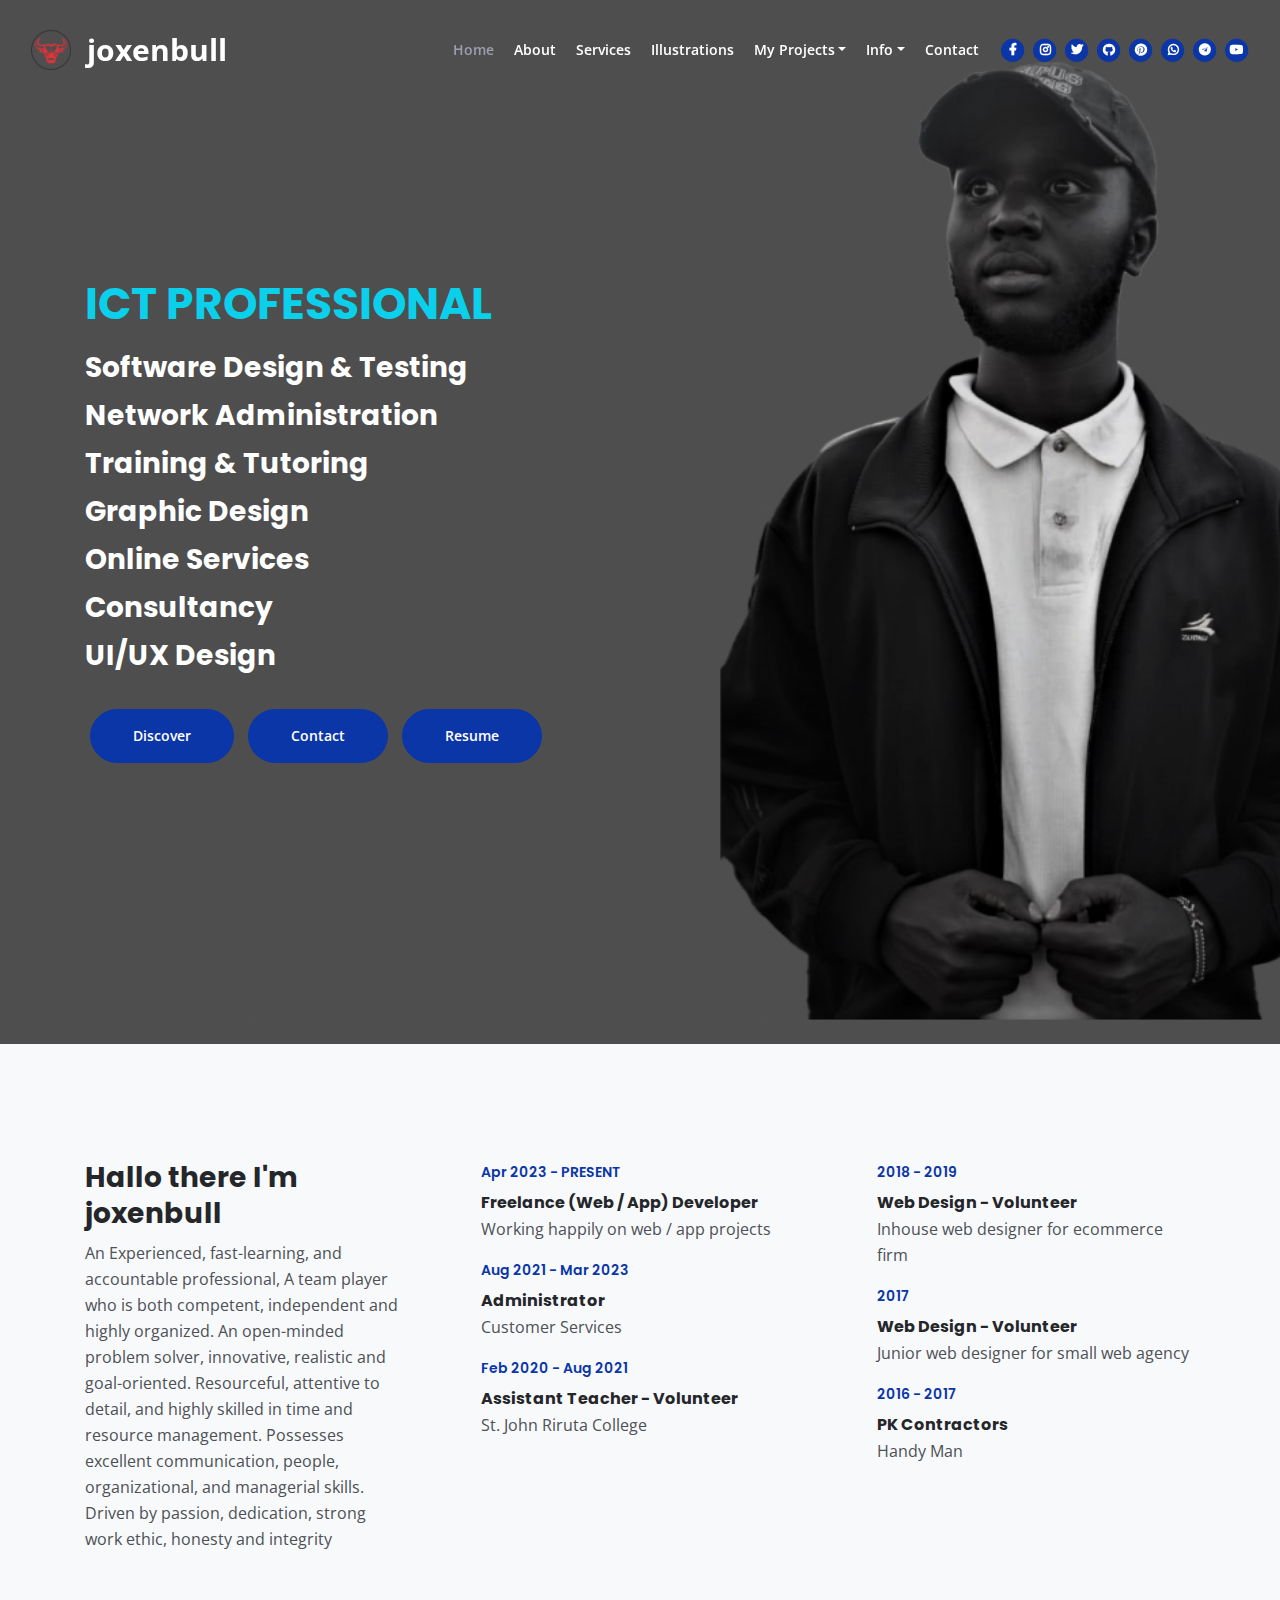
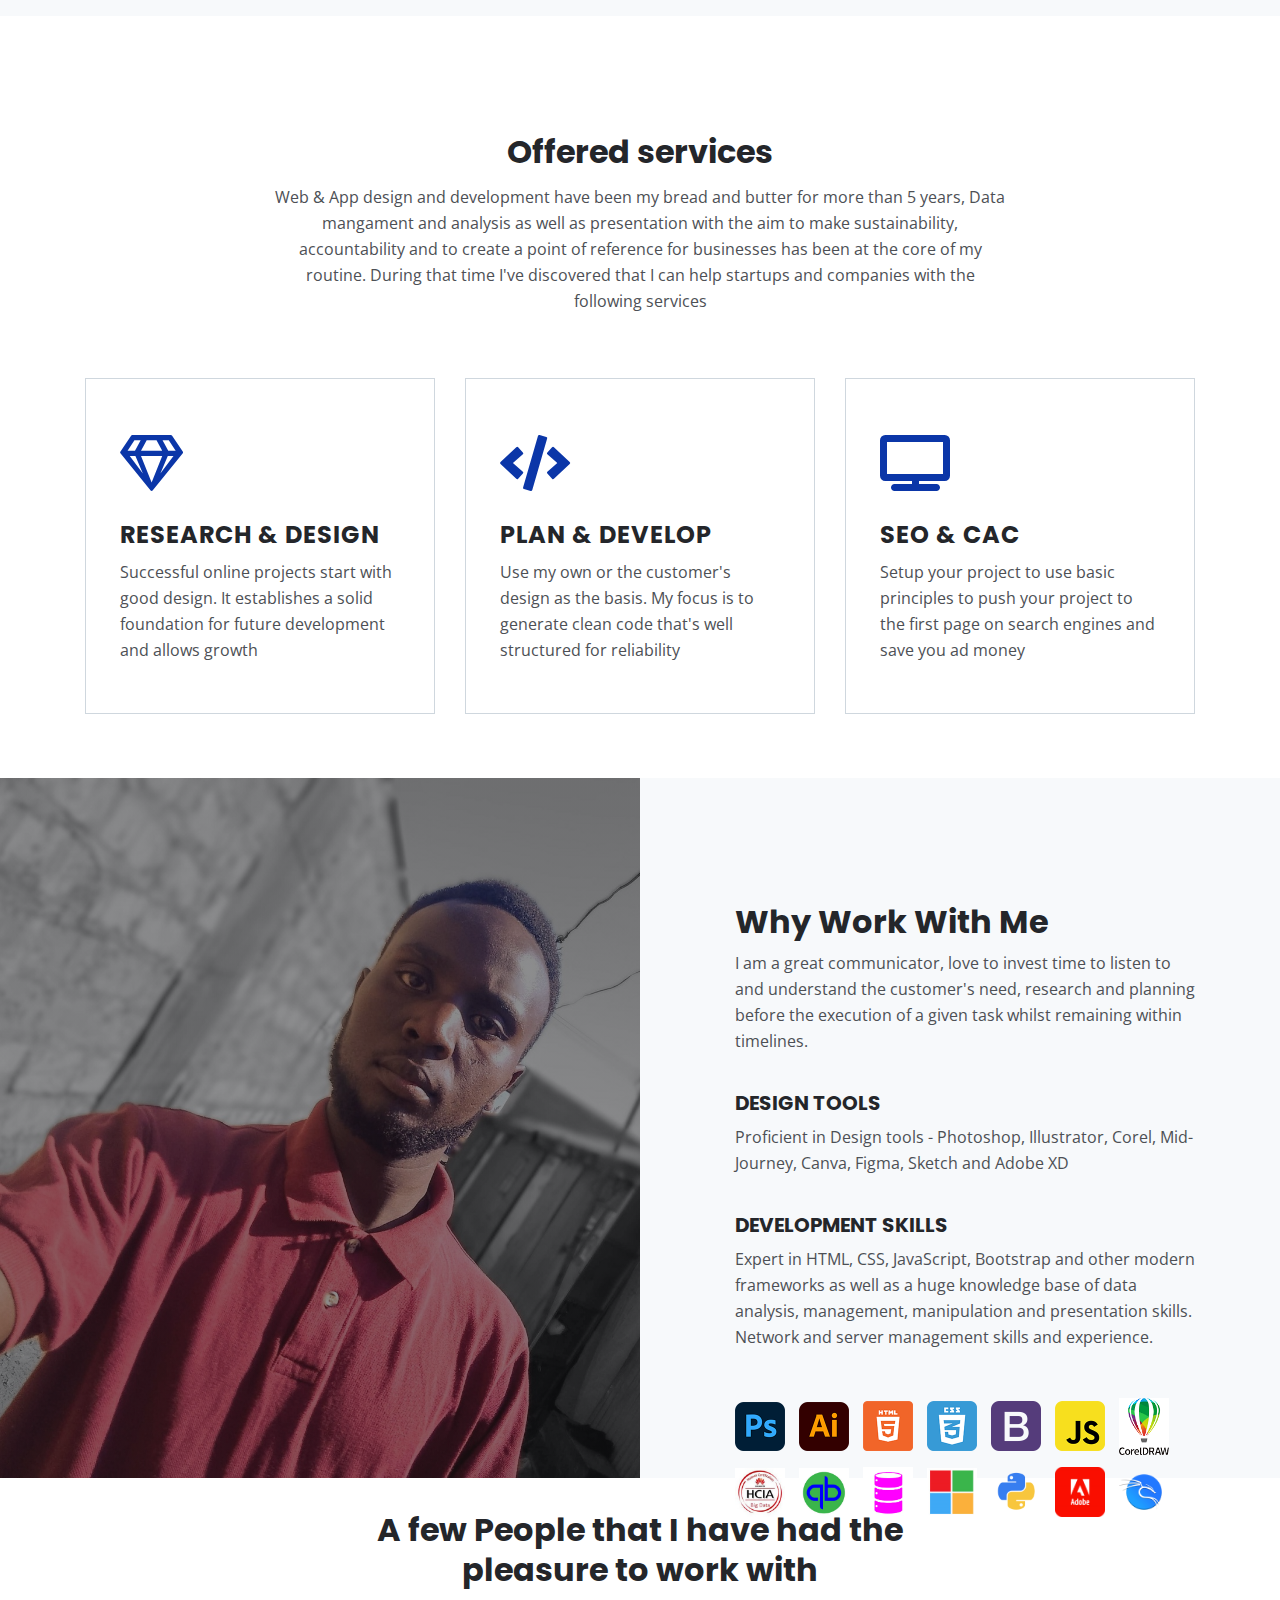
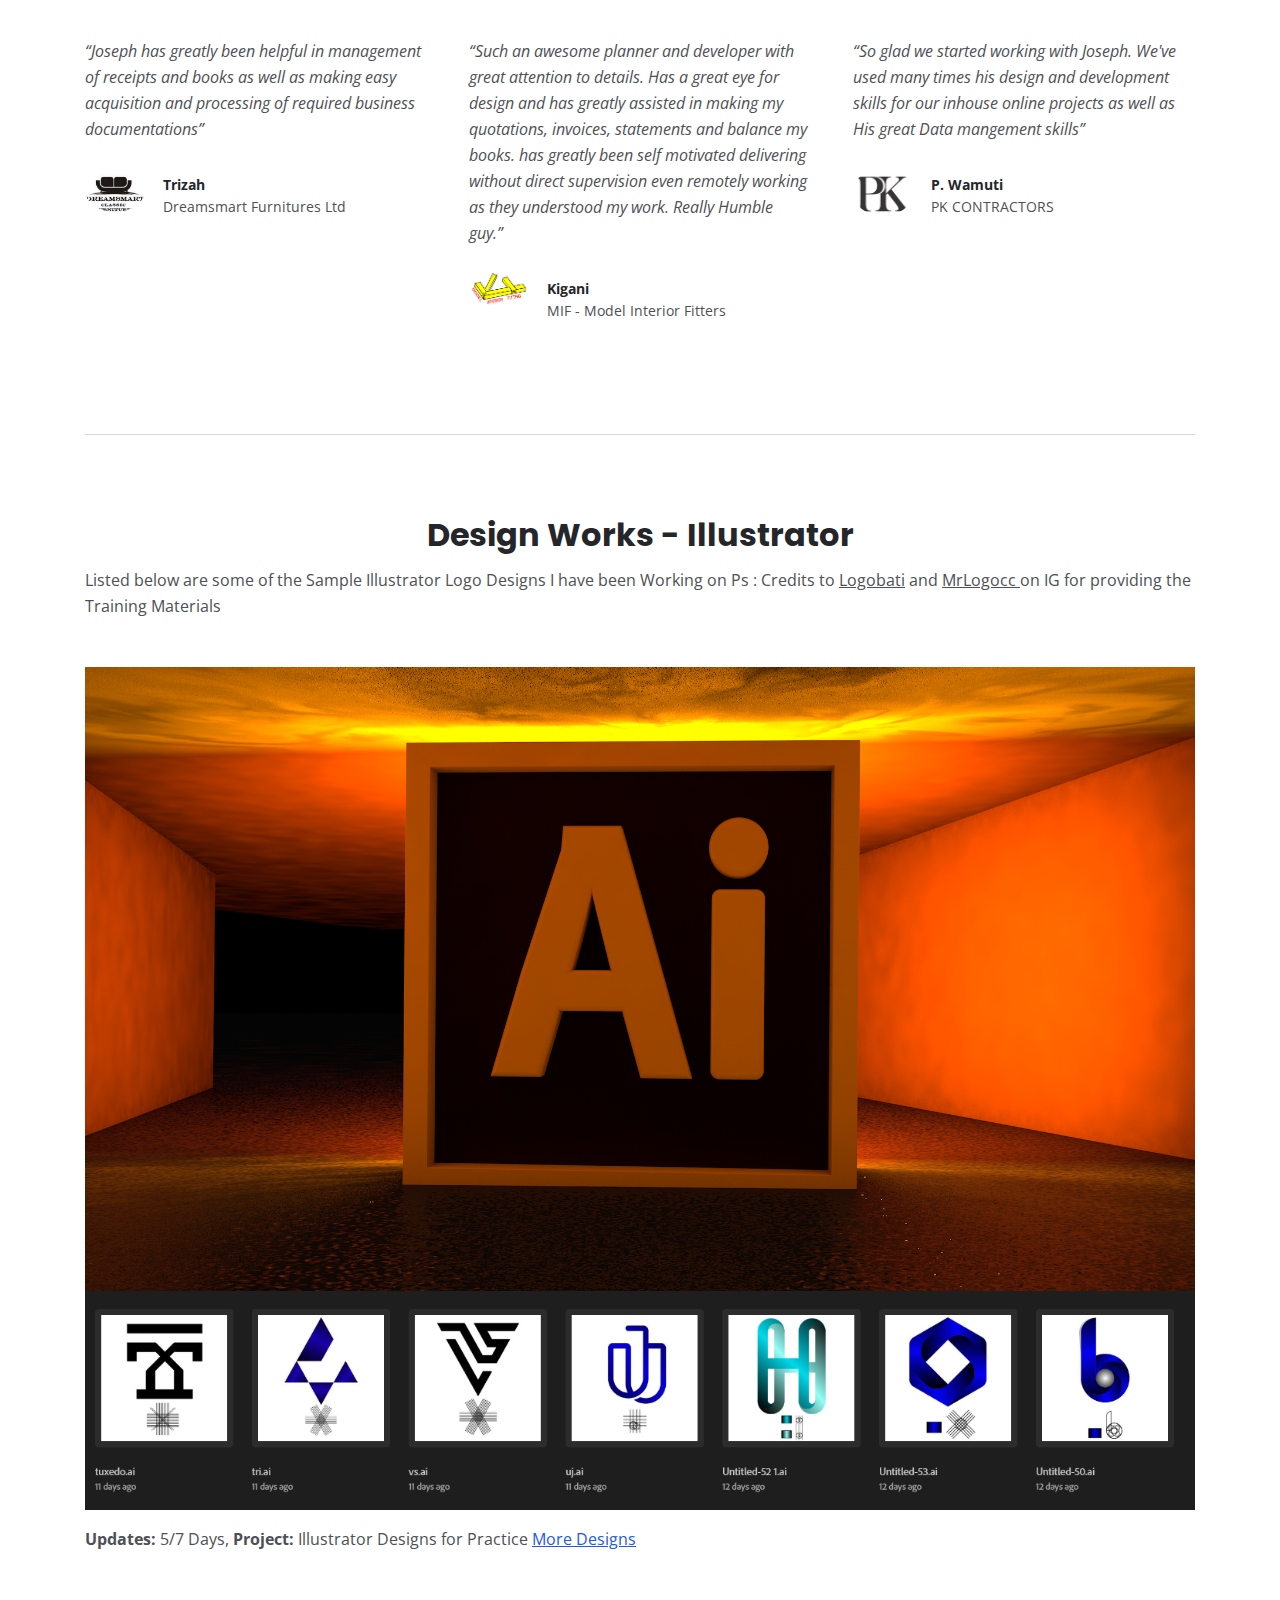
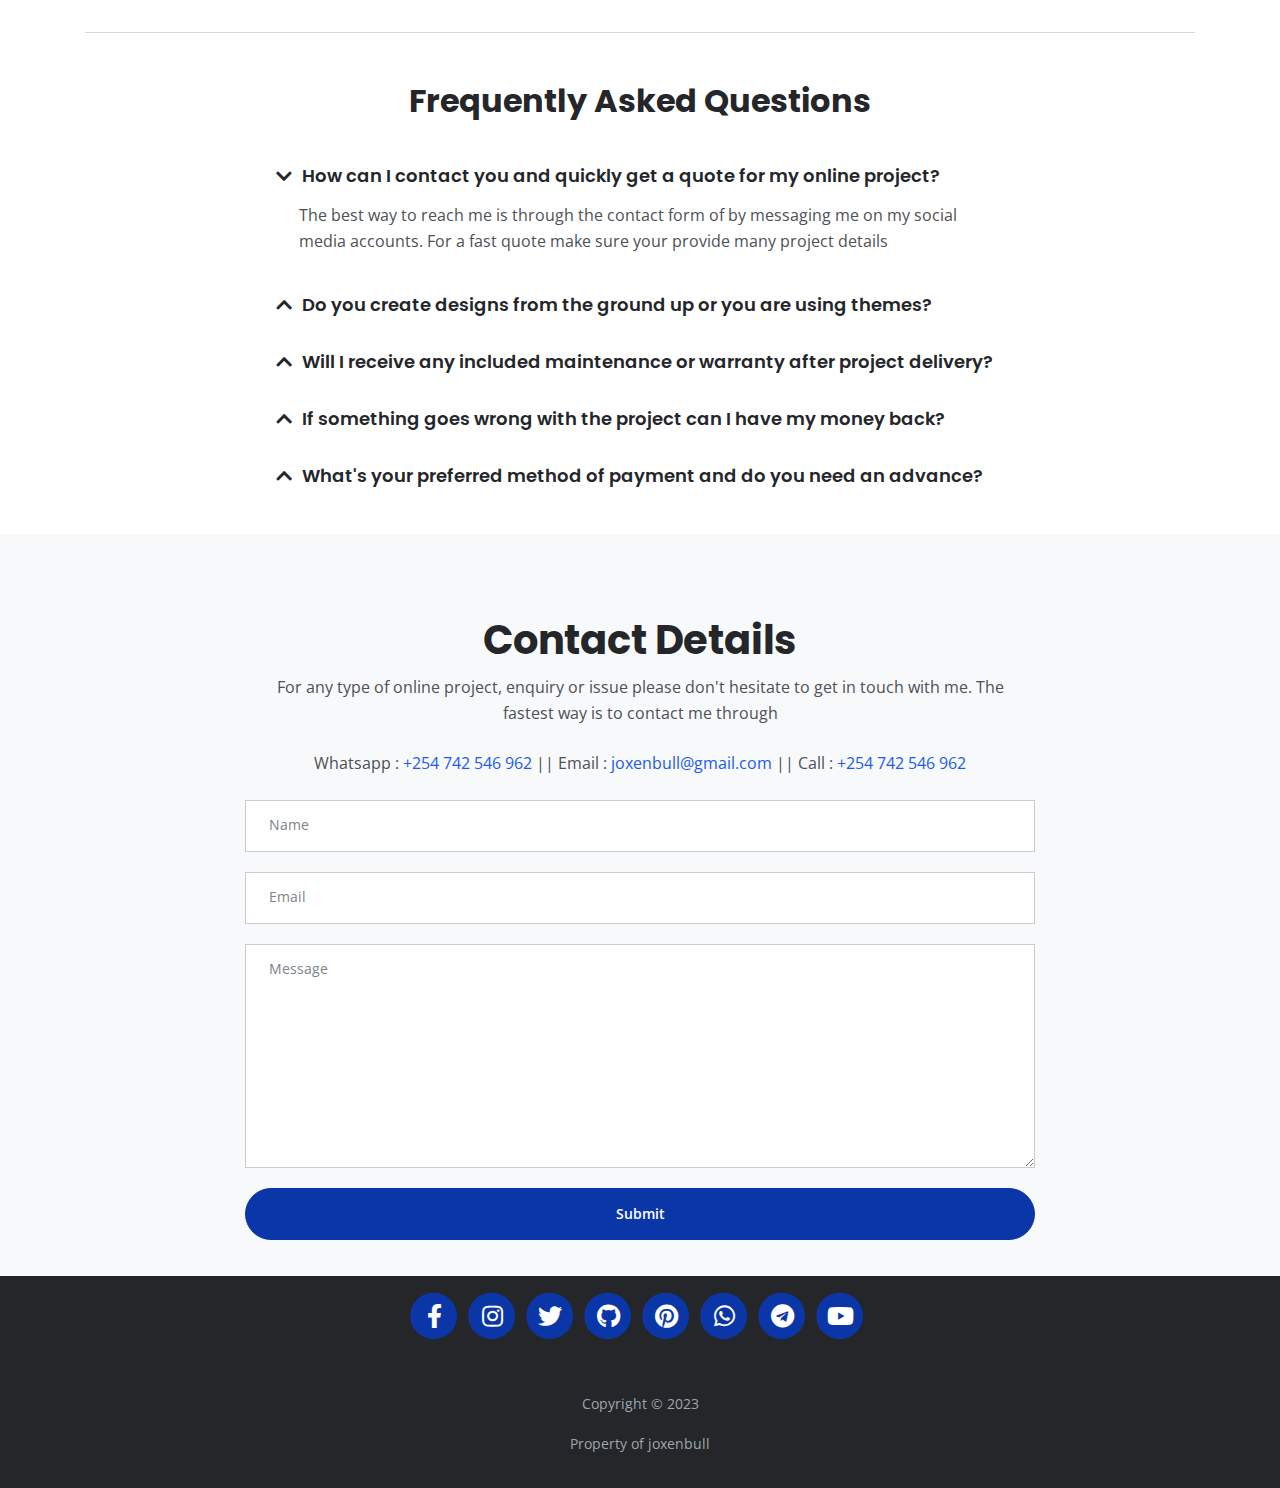
==== commit ac6de323: "Add files via upload" ====
--- a/index.html
+++ b/index.html
@@ -66,6 +66,17 @@
                     </li>
                     <li class="nav-item dropdown">
                         <a class="nav-link dropdown-toggle" href="#" id="dropdown01" data-toggle="dropdown"
+                            aria-haspopup="true" aria-expanded="false">My Projects</a>
+                        <div class="dropdown-menu" aria-labelledby="dropdown01">
+                            <a class="dropdown-item page-scroll" href="./Projects/Devfolio/index.html" target="_blank">Devfolio</a>
+                            <div class="dropdown-divider"></div>
+                            <a class="dropdown-item page-scroll" href="./Projects/Digital Media/index.html" target="_blank">Digital Media</a>
+                            <div class="dropdown-divider"></div>
+                            <a class="dropdown-item page-scroll" href="./Projects/CRAB/index.html" target="_blank">CRAB</a>
+                        </div>
+                    </li>
+                    <li class="nav-item dropdown">
+                        <a class="nav-link dropdown-toggle" href="#" id="dropdown01" data-toggle="dropdown"
                             aria-haspopup="true" aria-expanded="false">Info</a>
                         <div class="dropdown-menu" aria-labelledby="dropdown01">
                             <a class="dropdown-item page-scroll" href="project.html">Project Details</a>
@@ -144,9 +155,8 @@
             <div class="row">
                 <div class="col-lg-6">
                     <div class="text-container">
-                        <h1 class="h1-large">ICT Professional</h1>
-                        <h1 class="h1-large1"> Specialized in : - </h1>
-                        <h2 class="h2-large">Consultancy <br> UI/UX Design <br> Graphic Design <br> Software Design & Testing <br> Online Services <br> Training & Tutoring <br> Network Administration</h2>
+                        <h1 class="h1-large">ICT PROFESSIONAL</h1>
+                        <h2 class="h2-large">Software Design & Testing <br> Network Administration  <br> Training & Tutoring  <br> Graphic Design  <br> Online Services <br> Consultancy <br> UI/UX Design</h2>
                         <a class="btn-solid-lg page-scroll" href="#about">Discover</a>
                         <a class="btn-solid-lg page-scroll" href="#contact">Contact</a>
 
@@ -376,16 +386,17 @@
             <div class="row">
                 <div class="col-lg-12">
                     <h2 class="h2-heading">Design Works - Illustrator</h2>
-                        <p class="mb-5">Listed below are some of the Sample Illustrator Logo Designs I have been Working
-                            on Ps : Credits to <a href="https://www.instagram.com/logobati/"
-                                target="_blank">Logobati</a> and <a href="https://www.instagram.com/mrlogocc/"
-                                target="_blank"> MrLogocc </a> on IG for providing the Training Materials
-                </div> <!-- end of col -->
-            </div> <!-- end of row -->
-
-            <div class="row">
-                <div class="col-lg-12">
-
+                    <p class="mb-5">Listed below are some of the Sample Illustrator Logo Designs I have been Working
+                        on Ps : Credits to <a href="https://www.instagram.com/logobati/" target="_blank">Logobati</a> and <a
+                            href="https://www.instagram.com/mrlogocc/" target="_blank"> MrLogocc </a> on IG for providing
+                        the Training Materials
+                    </p>
+                </div> <!-- end of col -->
+            </div> <!-- end of row -->
+    
+            <div class="row">
+                <div class="col-lg-12">
+    
                     <div class="text-container">
                         <div class="image-container">
                             <a href="illustrations.html">
@@ -395,8 +406,9 @@
                                 <img class="img-fluid" src="images/1 (6).png" alt="alternative">
                             </a>
                         </div> <!-- end of image-container -->
-                            <p><strong>Updates:</strong> 5/7 Days, <strong>Project:</strong> Illustrator Designs for
-                                Practice <a class="blue" href="illustrations.html">More Designs</a></p>
+                        <p><strong>Updates:</strong> 5/7 Days, <strong>Project:</strong> Illustrator Designs for
+                            Practice <a class="blue" href="illustrations.html">More Designs</a>
+                        </p>
                     </div> <!-- end of text-container -->
                 </div> <!-- end of col -->
             </div> <!-- end of row -->
--- a/css/styles.css
+++ b/css/styles.css
@@ -35,12 +35,13 @@
 /**************************/
 body,
 html {
-    width: 100%;
+	width: 100%;
 	height: 100%;
 }
 
-body, p {
-	color: #4d5055; 
+body,
+p {
+	color: #4d5055;
 	font: 400 1rem/1.625rem "Open Sans", sans-serif;
 }
 
@@ -166,12 +167,17 @@
 
 .btn-solid-reg:hover {
 	background-color: transparent;
-	color: #0b36a8; /* needs to stay here because of the color property of a tag */
+	color: #0b36a8;
+	/* needs to stay here because of the color property of a tag */
 	text-decoration: none;
 }
 
 .btn-solid-lg {
-	display: inline-block;
+	display: inline-flex;
+	flex-wrap: wrap;
+
+	margin: 5px;
+	max-width: max-content;
 	padding: 1.625rem 2.625rem 1.625rem 2.625rem;
 	border: 1px solid #0b36a8;
 	background-color: #0b36a8;
@@ -186,7 +192,8 @@
 
 .btn-solid-lg:hover {
 	background-color: transparent;
-	color: #0b36a8; /* needs to stay here because of the color property of a tag */
+	color: #0b36a8;
+	/* needs to stay here because of the color property of a tag */
 	text-decoration: none;
 }
 
@@ -264,10 +271,10 @@
 	transition: all 0.2s ease;
 }
 
-.form-control-input:focus + .label-control,
-.form-control-input.notEmpty + .label-control,
-.form-control-textarea:focus + .label-control,
-.form-control-textarea.notEmpty + .label-control {
+.form-control-input:focus+.label-control,
+.form-control-input.notEmpty+.label-control,
+.form-control-textarea:focus+.label-control,
+.form-control-textarea.notEmpty+.label-control {
 	top: 0.125rem;
 	color: #4d5055;
 	opacity: 1;
@@ -277,7 +284,8 @@
 
 .form-control-input,
 .form-control-select {
-	display: block; /* needed for proper display of the label in Firefox, IE, Edge */
+	display: block;
+	/* needed for proper display of the label in Firefox, IE, Edge */
 	width: 100%;
 	padding-top: 1.125rem;
 	padding-bottom: 0.125rem;
@@ -288,7 +296,8 @@
 	font-size: 0.875rem;
 	line-height: 1.875rem;
 	transition: all 0.2s;
-	-webkit-appearance: none; /* removes inner shadow on form inputs on ios safari */
+	-webkit-appearance: none;
+	/* removes inner shadow on form inputs on ios safari */
 }
 
 .form-control-select {
@@ -299,22 +308,24 @@
 }
 
 select {
-    /* you should keep these first rules in place to maintain cross-browser behavior */
-    -webkit-appearance: none;
+	/* you should keep these first rules in place to maintain cross-browser behavior */
+	-webkit-appearance: none;
 	-moz-appearance: none;
 	-ms-appearance: none;
-    -o-appearance: none;
-    appearance: none;
-    background-image: url('../images/down-arrow.png');
-    background-position: 96% 50%;
-    background-repeat: no-repeat;
-    outline: none;
+	-o-appearance: none;
+	appearance: none;
+	background-image: url('../images/down-arrow.png');
+	background-position: 96% 50%;
+	background-repeat: no-repeat;
+	outline: none;
 }
 
 .form-control-textarea {
-	display: block; /* used to eliminate a bottom gap difference between Chrome and IE/FF */
+	display: block;
+	/* used to eliminate a bottom gap difference between Chrome and IE/FF */
 	width: 100%;
-	height: 14rem; /* used instead of html rows to normalize height between Chrome and IE/FF */
+	height: 14rem;
+	/* used instead of html rows to normalize height between Chrome and IE/FF */
 	padding-top: 1.5rem;
 	padding-left: 1.3125rem;
 	border: 1px solid #cbcbd1;
@@ -329,7 +340,8 @@
 .form-control-select:focus,
 .form-control-textarea:focus {
 	border: 1px solid #a1a1a1;
-	outline: none; /* Removes blue border on focus */
+	outline: none;
+	/* Removes blue border on focus */
 }
 
 .form-control-input:hover,
@@ -387,7 +399,7 @@
 }
 
 .navbar .logo-image img {
-    width: 40px;
+	width: 40px;
 	height: 40px;
 }
 
@@ -401,7 +413,8 @@
 
 .offcanvas-collapse {
 	position: fixed;
-	top: 3.25rem; /* adjusts the height between the top of the page and the offcanvas menu */
+	top: 3.25rem;
+	/* adjusts the height between the top of the page and the offcanvas menu */
 	bottom: 0;
 	left: 100%;
 	width: 100%;
@@ -442,16 +455,17 @@
 
 /* Dropdown Menu */
 .navbar .dropdown .dropdown-menu {
-	animation: fadeDropdown 0.2s; /* required for the fade animation */
+	animation: fadeDropdown 0.2s;
+	/* required for the fade animation */
 }
 
 @keyframes fadeDropdown {
-    0% {
-        opacity: 0;
-    }
-
-    100% {
-        opacity: 1;
+	0% {
+		opacity: 0;
+	}
+
+	100% {
+		opacity: 1;
 	}
 }
 
@@ -484,6 +498,7 @@
 	border: none;
 	background-color: #505050;
 }
+
 /* end of dropdown menu */
 
 .navbar .fa-stack {
@@ -530,17 +545,12 @@
 
 .header .h1-large {
 	margin-bottom: 1.75rem;
-	color: #ffffff;
+	color: #0bd0eb;
 }
 
 .header .h2-large {
-	margin-bottom: 1.75rem;
-	color: #ffffff;
-}
-
-.header .h1-large1 {
-	margin-bottom: 1.75rem;
-	color: #0bd0eb;
+	margin-bottom: 1.5rem;
+	color: #ffffff;
 }
 
 .header .btn-solid-lg:hover {
@@ -660,7 +670,7 @@
 /*     Projects     */
 /********************/
 .basic-3 {
-	padding-top: 7.75rem;
+	padding-top: 5rem;
 	padding-bottom: 1rem;
 }
 
@@ -683,20 +693,27 @@
 }
 
 .image-container1 {
-    display: flex;
-    flex-wrap: wrap;
-    justify-content: space-evenly;
-    width: 100%; /* Make the container take up full width */
-    margin: 0 auto;
+	display: flex;
+	flex-wrap: wrap;
+	justify-content: space-evenly;
+	width: 100%;
+	/* Make the container take up full width */
+	margin: 0 auto;
 }
 
 .image-container1 img {
-    width: 100%; /* Make the images fill the container width */
-    max-width: none; /* Allow images to expand beyond their original size */
-    height: auto; /* Maintain aspect ratio */
-    margin: 5px; /* Remove any default margin */
-    padding: 0; /* Remove any default padding */
-    display: block; /* Adjust display property for inline gaps */
+	width: 100%;
+	/* Make the images fill the container width */
+	max-width: none;
+	/* Allow images to expand beyond their original size */
+	height: auto;
+	/* Maintain aspect ratio */
+	margin: 1px;
+	/* Remove any default margin */
+	padding: 0;
+	/* Remove any default padding */
+	display: flex;
+	/* Adjust display property for inline gaps */
 }
 
 /* Hover Animation */
@@ -715,7 +732,8 @@
 	-moz-transform: scale(1.1);
 	-webkit-transform: scale(1.1);
 	transform: scale(1.1);
-} 
+}
+
 /* end of hover animation */
 
 
@@ -750,7 +768,8 @@
 	-moz-transform: scale(1.15);
 	-webkit-transform: scale(1.15);
 	transform: scale(1.15);
-} 
+}
+
 /* end of hover animation */
 
 
@@ -853,7 +872,7 @@
 	-webkit-transform: rotate(180deg);
 	-moz-transform: rotate(180deg);
 	transform: rotate(180deg);
-} 
+}
 
 .accordion-1 .card-body {
 	padding: 0.75rem 1.5rem 0.5rem 1.5rem;
@@ -901,7 +920,7 @@
 }
 
 .footer .fa-stack .fa-stack-1x {
-    color: #ffffff;
+	color: #ffffff;
 	transition: all 0.2s ease;
 }
 
@@ -915,7 +934,7 @@
 }
 
 .footer .fa-stack:hover .fa-stack-2x {
-    color: #ffffff;
+	color: #ffffff;
 }
 
 
@@ -1020,23 +1039,50 @@
 
 /*************************/
 /*     Media Queries     */
-/*************************/	
-/* Min-width 768px */
+/*************************/
+@media (min-width:200px) {
+
+	/* General Styles */
+	.h1-large {
+		font-size: 1.75rem;
+		line-height: 1rem;
+	}
+
+	.h2-large {
+		font-size: 1rem;
+		line-height: 1.5rem;
+	}
+
+	/* end of general styles */
+}
+
+/* Header */
+.header {
+	padding-top: 5rem;
+	padding-bottom: 4rem;
+	text-align: center;
+}
+
+/* end of header */
+
+
 @media (min-width: 768px) {
 
 	/* Header */
 	.header {
 		padding-top: 11rem;
 		padding-bottom: 9rem;
-	}
+		text-align: left;
+	}
+
 	/* end of header */
-
 
 	/* Services */
 	.basic-2 .text-box {
 		padding-right: 2.125rem;
 		padding-left: 2.125rem;
 	}
+
 	/* end of services */
 
 
@@ -1044,14 +1090,16 @@
 	.ex-basic-1 .text-box {
 		padding: 1.75rem 2rem 0.875rem 2rem;
 	}
+
 	/* end of extra pages */
 }
+
 /* end of min-width 768px */
 
 
 /* Min-width 992px */
 @media (min-width: 992px) {
-	
+
 	/* General Styles */
 	.h2-heading {
 		width: 35.25rem;
@@ -1064,6 +1112,7 @@
 		margin-right: auto;
 		margin-left: auto;
 	}
+
 	/* end of general styles */
 
 
@@ -1104,7 +1153,7 @@
 		margin-top: 0;
 		margin-bottom: 0;
 	}
-	
+
 	.navbar .nav-item .nav-link {
 		padding-right: 0.625rem;
 		padding-left: 0.625rem;
@@ -1122,11 +1171,12 @@
 	.navbar .social-icons {
 		margin-left: 0.5rem;
 	}
-	
+
 	.navbar .fa-stack {
 		margin-right: 0;
 		margin-left: 0.25rem;
 	}
+
 	/* end of navigation */
 
 
@@ -1136,6 +1186,7 @@
 		padding-bottom: 14rem;
 		text-align: left;
 	}
+
 	/* end of header */
 
 
@@ -1143,13 +1194,13 @@
 	.split {
 		height: 760px;
 	}
-	
+
 	.split .area-1 {
 		height: 100%;
 		width: 50%;
 		display: inline-block;
 	}
-	
+
 	.split .area-2 {
 		height: 100%;
 		width: 50%;
@@ -1161,6 +1212,7 @@
 		width: 400px;
 		margin-left: 3rem;
 	}
+
 	/* end of details */
 
 
@@ -1184,14 +1236,15 @@
 		display: flex;
 		align-items: flex-start;
 	}
-	
+
 	.cards-1 .details .text {
 		flex-direction: column;
 	}
-	
+
 	.cards-1 .details img {
 		margin-right: 1.125rem;
 	}
+
 	/* end of testimonials */
 
 
@@ -1201,6 +1254,7 @@
 		margin-right: auto;
 		margin-left: auto;
 	}
+
 	/* end of accordion */
 
 
@@ -1210,6 +1264,7 @@
 		margin-right: auto;
 		margin-left: auto;
 	}
+
 	/* end of contact */
 
 
@@ -1224,8 +1279,10 @@
 		margin-right: 1rem;
 		margin-left: 1rem;
 	}
+
 	/* end of extra pages */
 }
+
 /* end of min-width 992px */
 
 
@@ -1234,8 +1291,8 @@
 
 	/* General Styles */
 	.h1-large {
-		font-size: 3.75rem;
-		line-height: 4.625rem;
+		font-size: 2.75rem;
+		line-height: 1.5rem;
 	}
 
 	.h2-large {
@@ -1243,11 +1300,6 @@
 		line-height: 3rem;
 	}
 
-	.h1-large1 {
-		font-size: 2.75rem;
-		line-height: 4.625rem;
-	}
-
 	/* end of general styles */
 
 
@@ -1255,6 +1307,7 @@
 	.navbar .container {
 		max-width: 1330px;
 	}
+
 	/* end of navigation */
 
 
@@ -1263,6 +1316,7 @@
 		padding-top: 18.25rem;
 		padding-bottom: 17.25rem;
 	}
+
 	/* end of header */
 
 
@@ -1279,6 +1333,7 @@
 	.basic-1 .text-container.third {
 		margin-left: 2rem;
 	}
+
 	/* end of about */
 
 
@@ -1291,6 +1346,7 @@
 		width: 460px;
 		margin-left: 5rem;
 	}
+
 	/* end of details */
 
 
@@ -1298,13 +1354,14 @@
 	.cards-1 .card {
 		width: 338px;
 	}
-	
+
 	.cards-1 .card:nth-of-type(3n+2) {
 		margin-right: 2.625rem;
 		margin-left: 2.625rem;
 	}
+
 	/* end of testimonials */
-	
+
 
 	/* Extra Pages */
 	.ex-cards-1 .card {
@@ -1315,6 +1372,8 @@
 		margin-right: 2.875rem;
 		margin-left: 2.875rem;
 	}
+
 	/* end of extra pages */
 }
+
 /* end of min-width 1200px */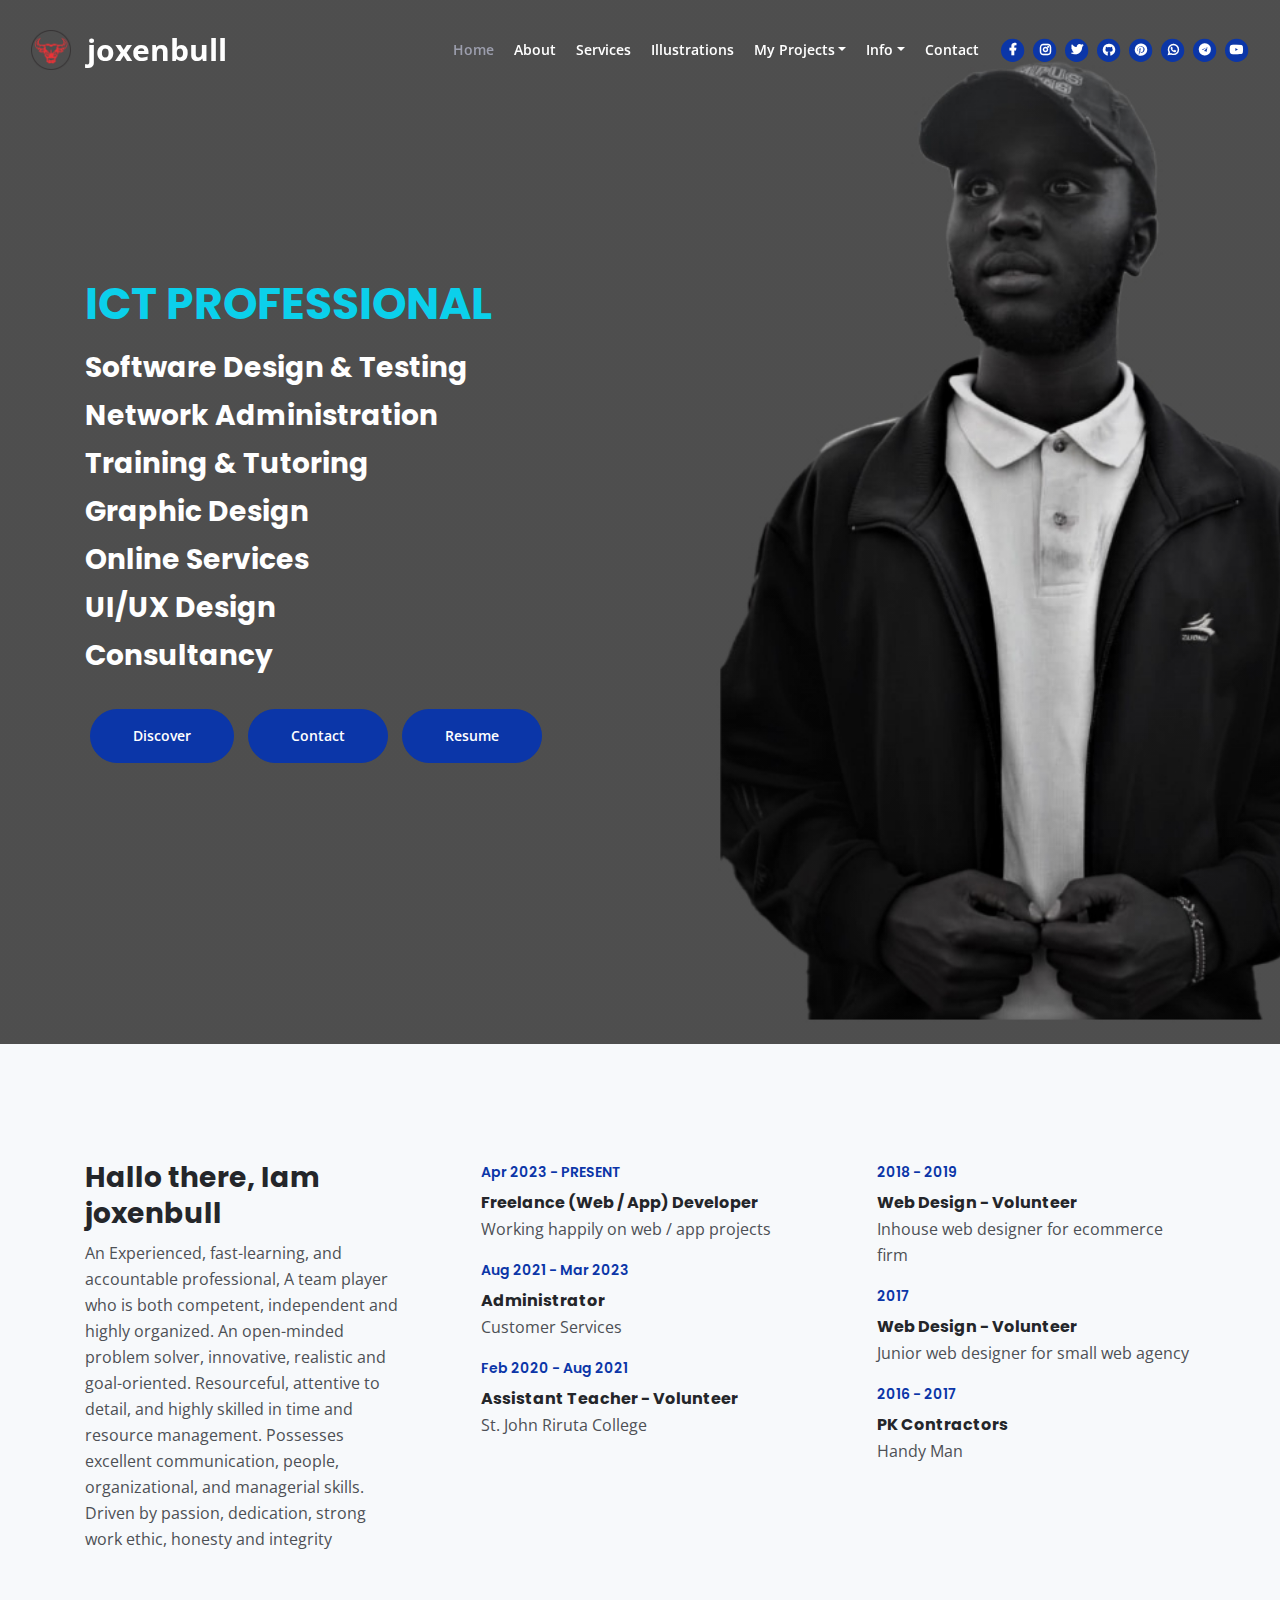
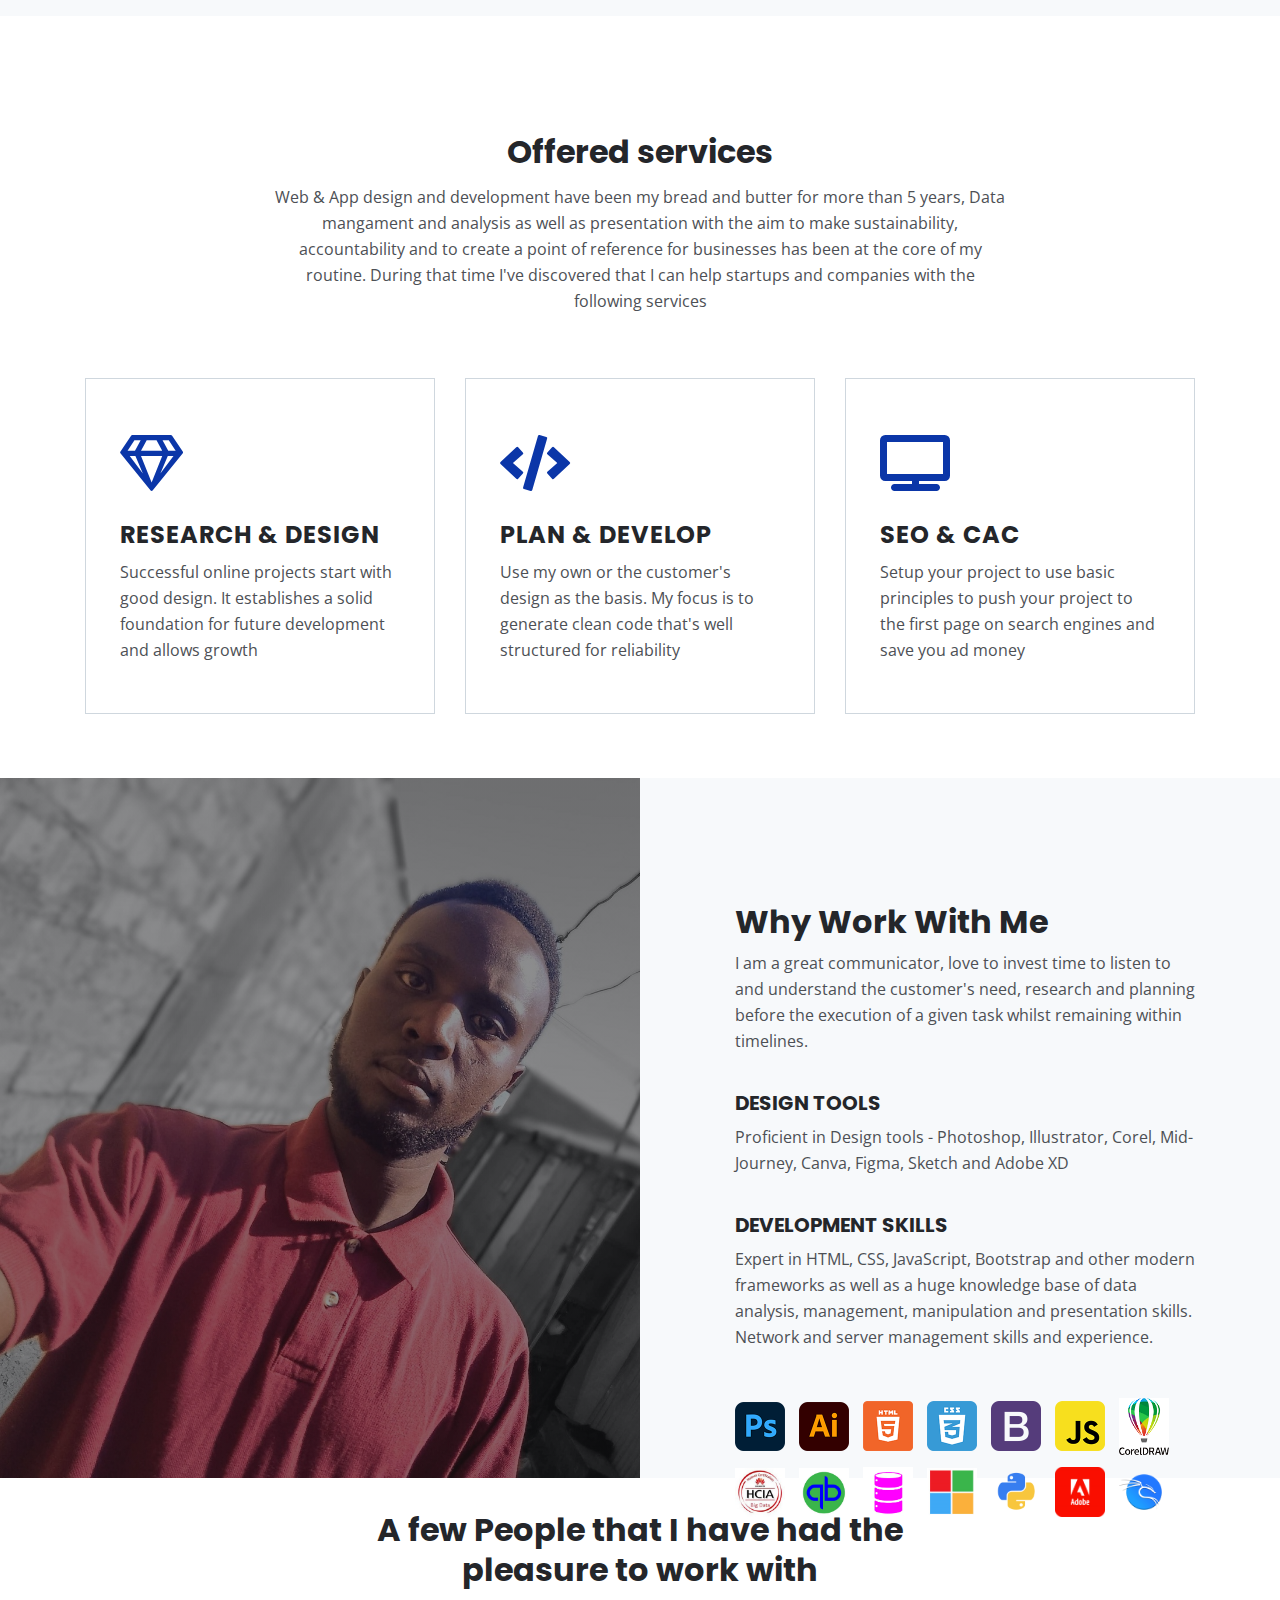
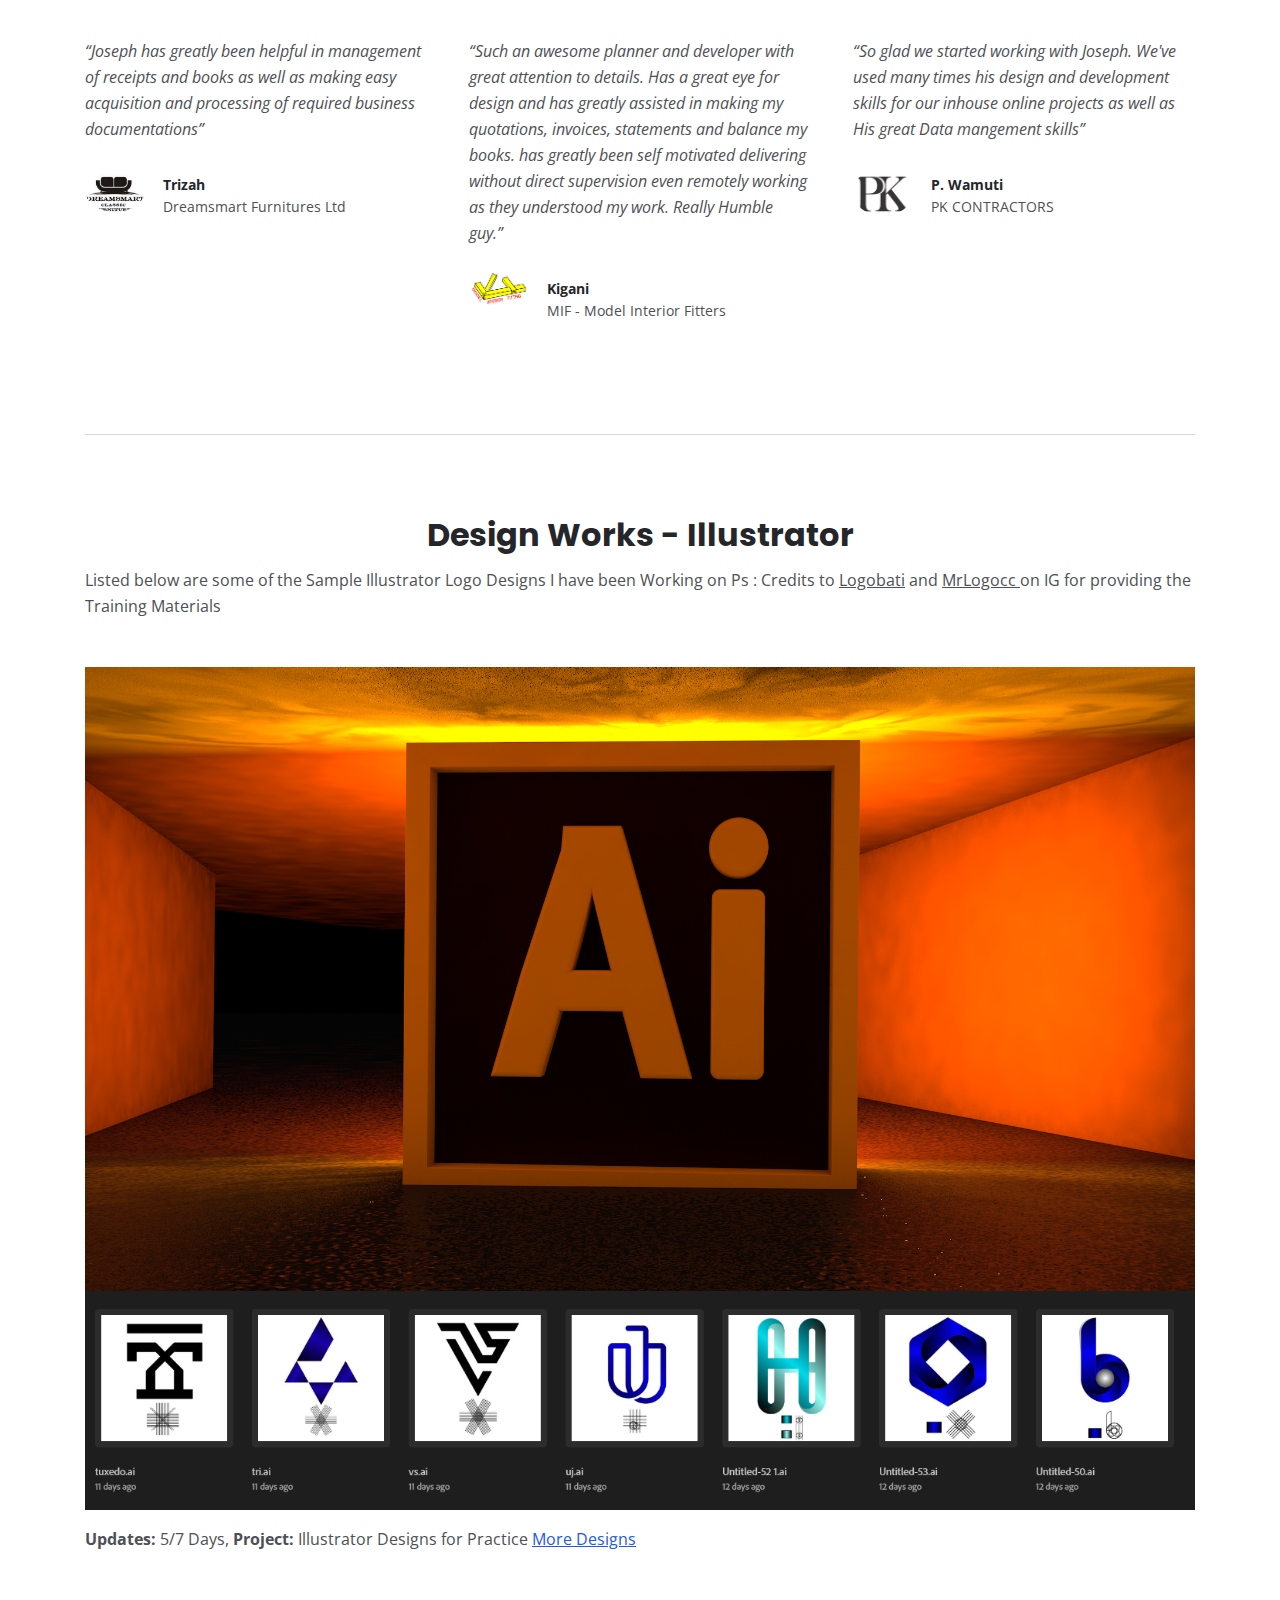
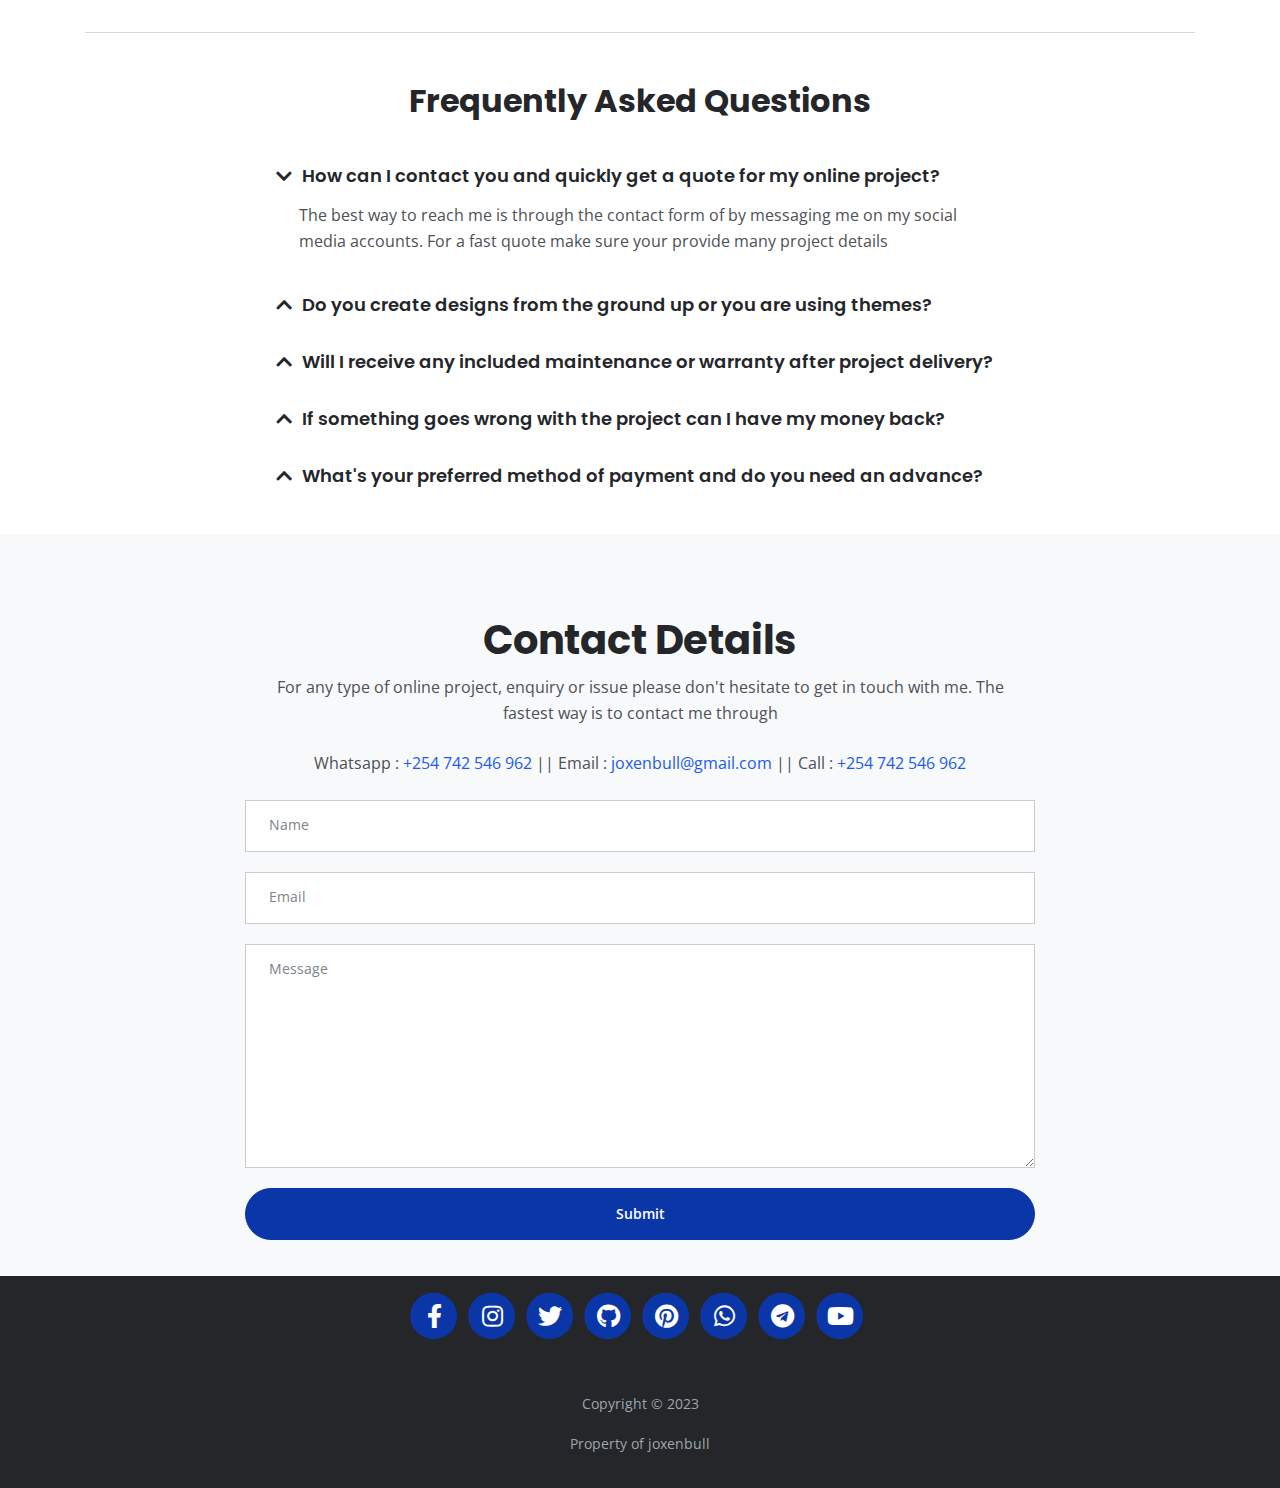
==== commit 14672537: "Latest" ====
--- a/index.html
+++ b/index.html
@@ -73,6 +73,8 @@
                             <a class="dropdown-item page-scroll" href="./Projects/Digital Media/index.html" target="_blank">Digital Media</a>
                             <div class="dropdown-divider"></div>
                             <a class="dropdown-item page-scroll" href="./Projects/CRAB/index.html" target="_blank">CRAB</a>
+                            <div class="dropdown-divider"></div>
+                            <a class="dropdown-item page-scroll" href="./Projects/E-Commerce 1/index.html" target="_blank">E-Commerce 1</a>
                         </div>
                     </li>
                     <li class="nav-item dropdown">
@@ -156,7 +158,7 @@
                 <div class="col-lg-6">
                     <div class="text-container">
                         <h1 class="h1-large">ICT PROFESSIONAL</h1>
-                        <h2 class="h2-large">Software Design & Testing <br> Network Administration  <br> Training & Tutoring  <br> Graphic Design  <br> Online Services <br> Consultancy <br> UI/UX Design</h2>
+                        <h2 class="h2-large">Software Design & Testing <br> Network Administration  <br> Training & Tutoring  <br> Graphic Design  <br> Online Services <br> UI/UX Design <br> Consultancy</h2>
                         <a class="btn-solid-lg page-scroll" href="#about">Discover</a>
                         <a class="btn-solid-lg page-scroll" href="#contact">Contact</a>
 
@@ -176,7 +178,7 @@
             <div class="row">
                 <div class="col-lg-4">
                     <div class="text-container first">
-                        <h3>Hallo there I'm joxenbull</h3>
+                        <h3>Hallo there, Iam joxenbull</h3>
                         <p>An Experienced, fast-learning, and accountable professional, A team player who is both
                             competent, independent and highly organized. An open-minded problem solver, innovative,
                             realistic and goal-oriented. Resourceful, attentive to detail, and highly skilled in time
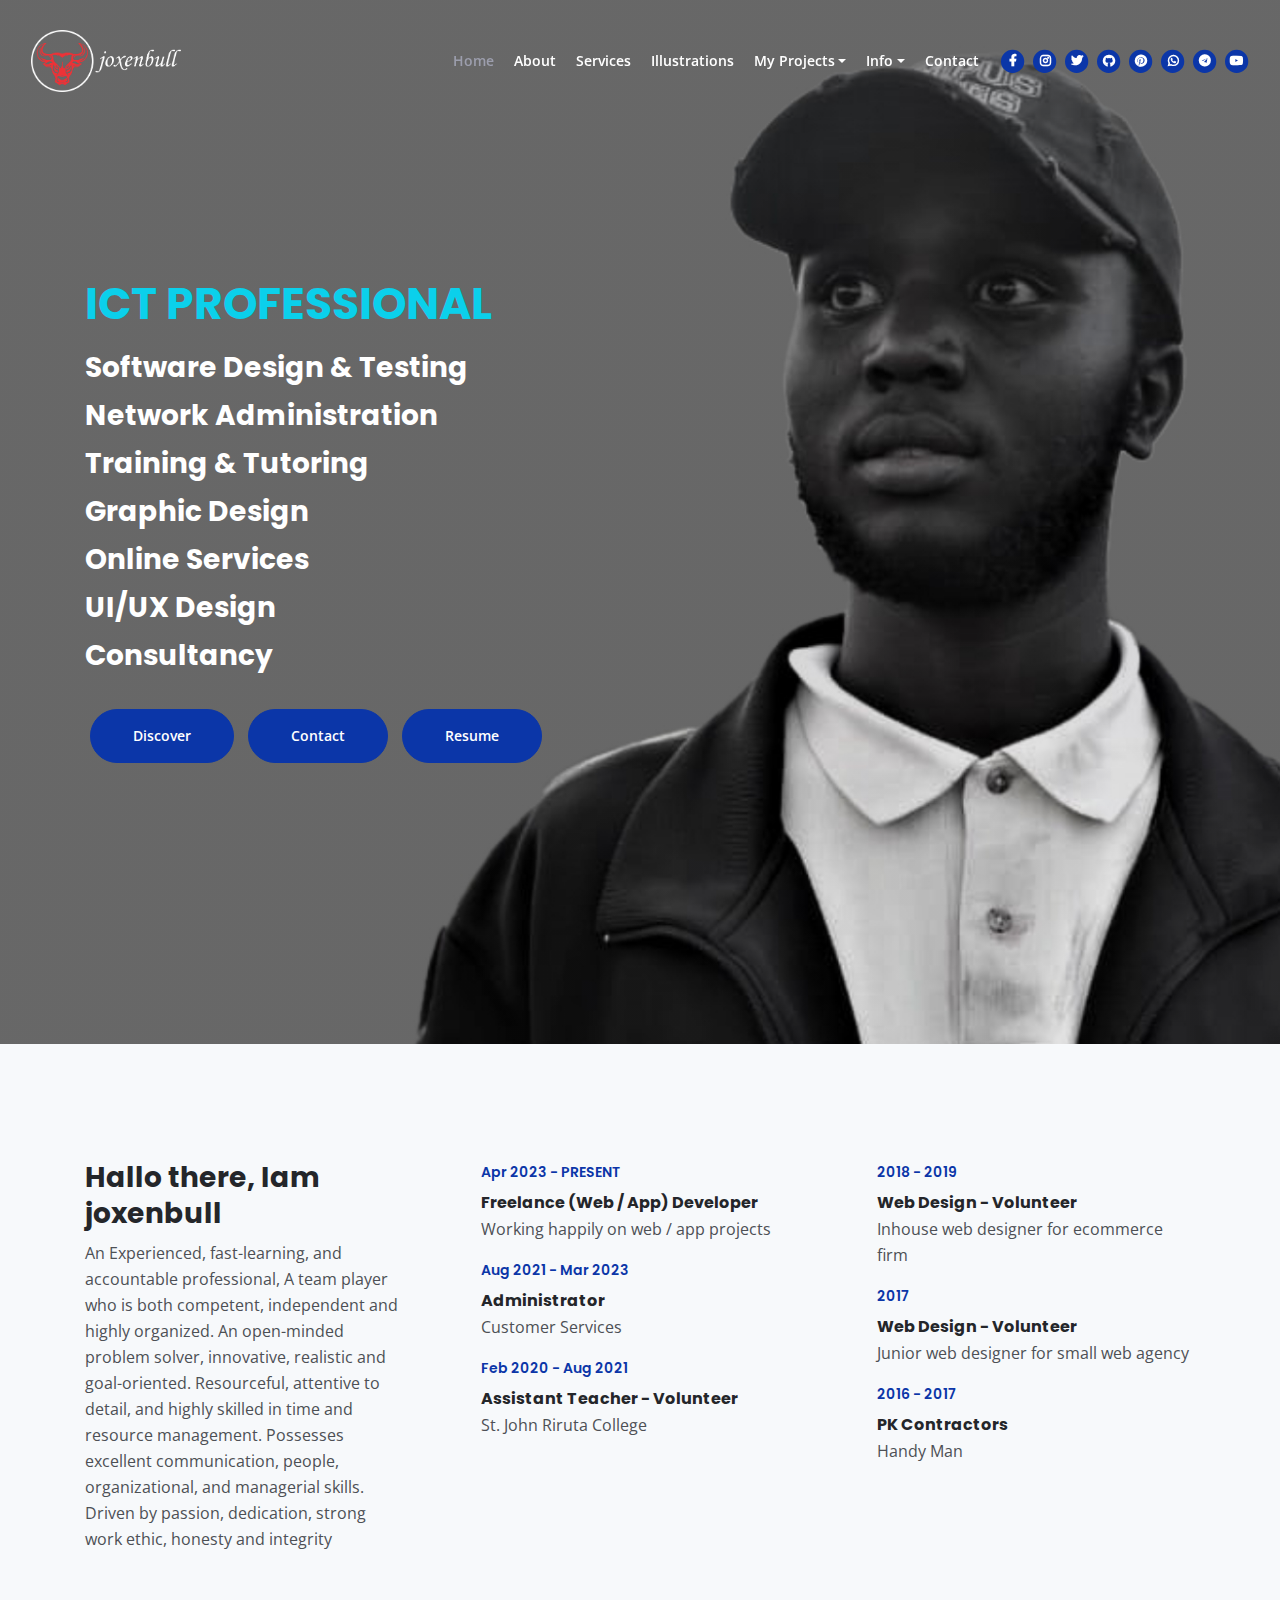
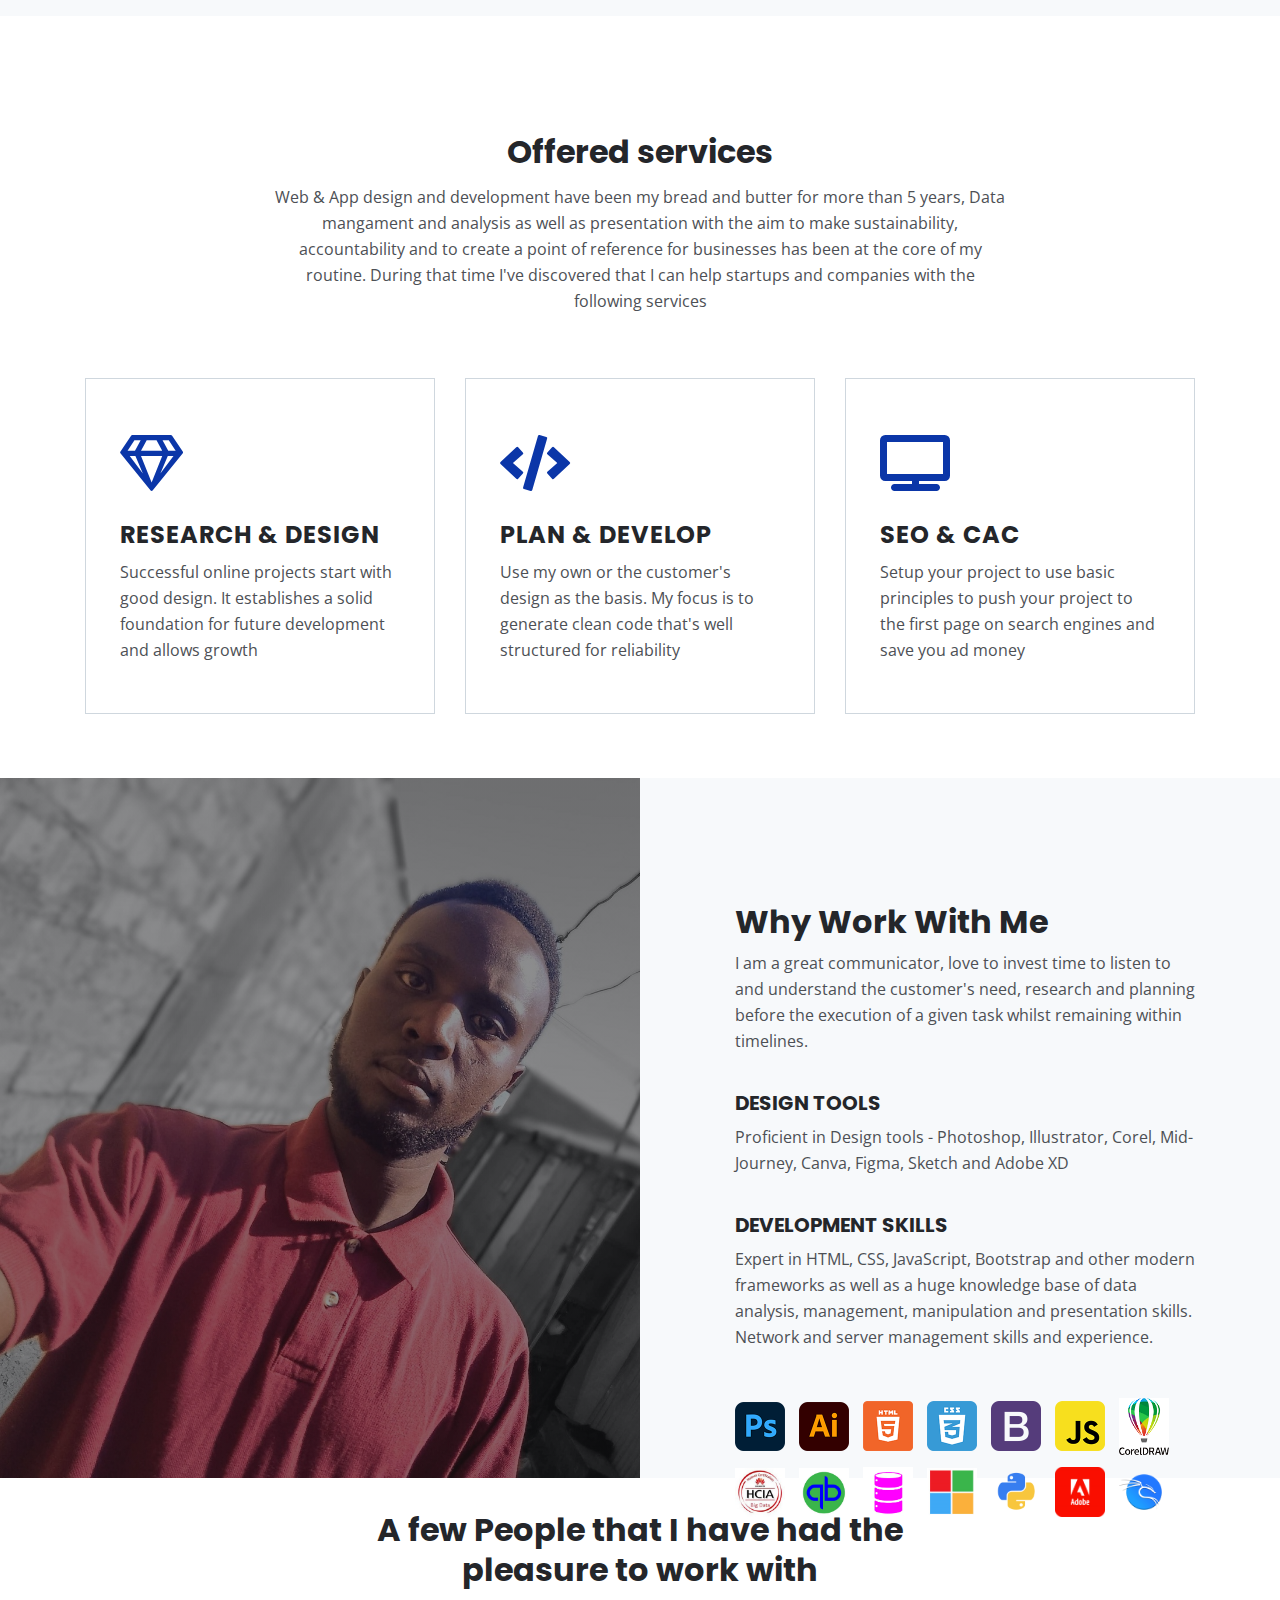
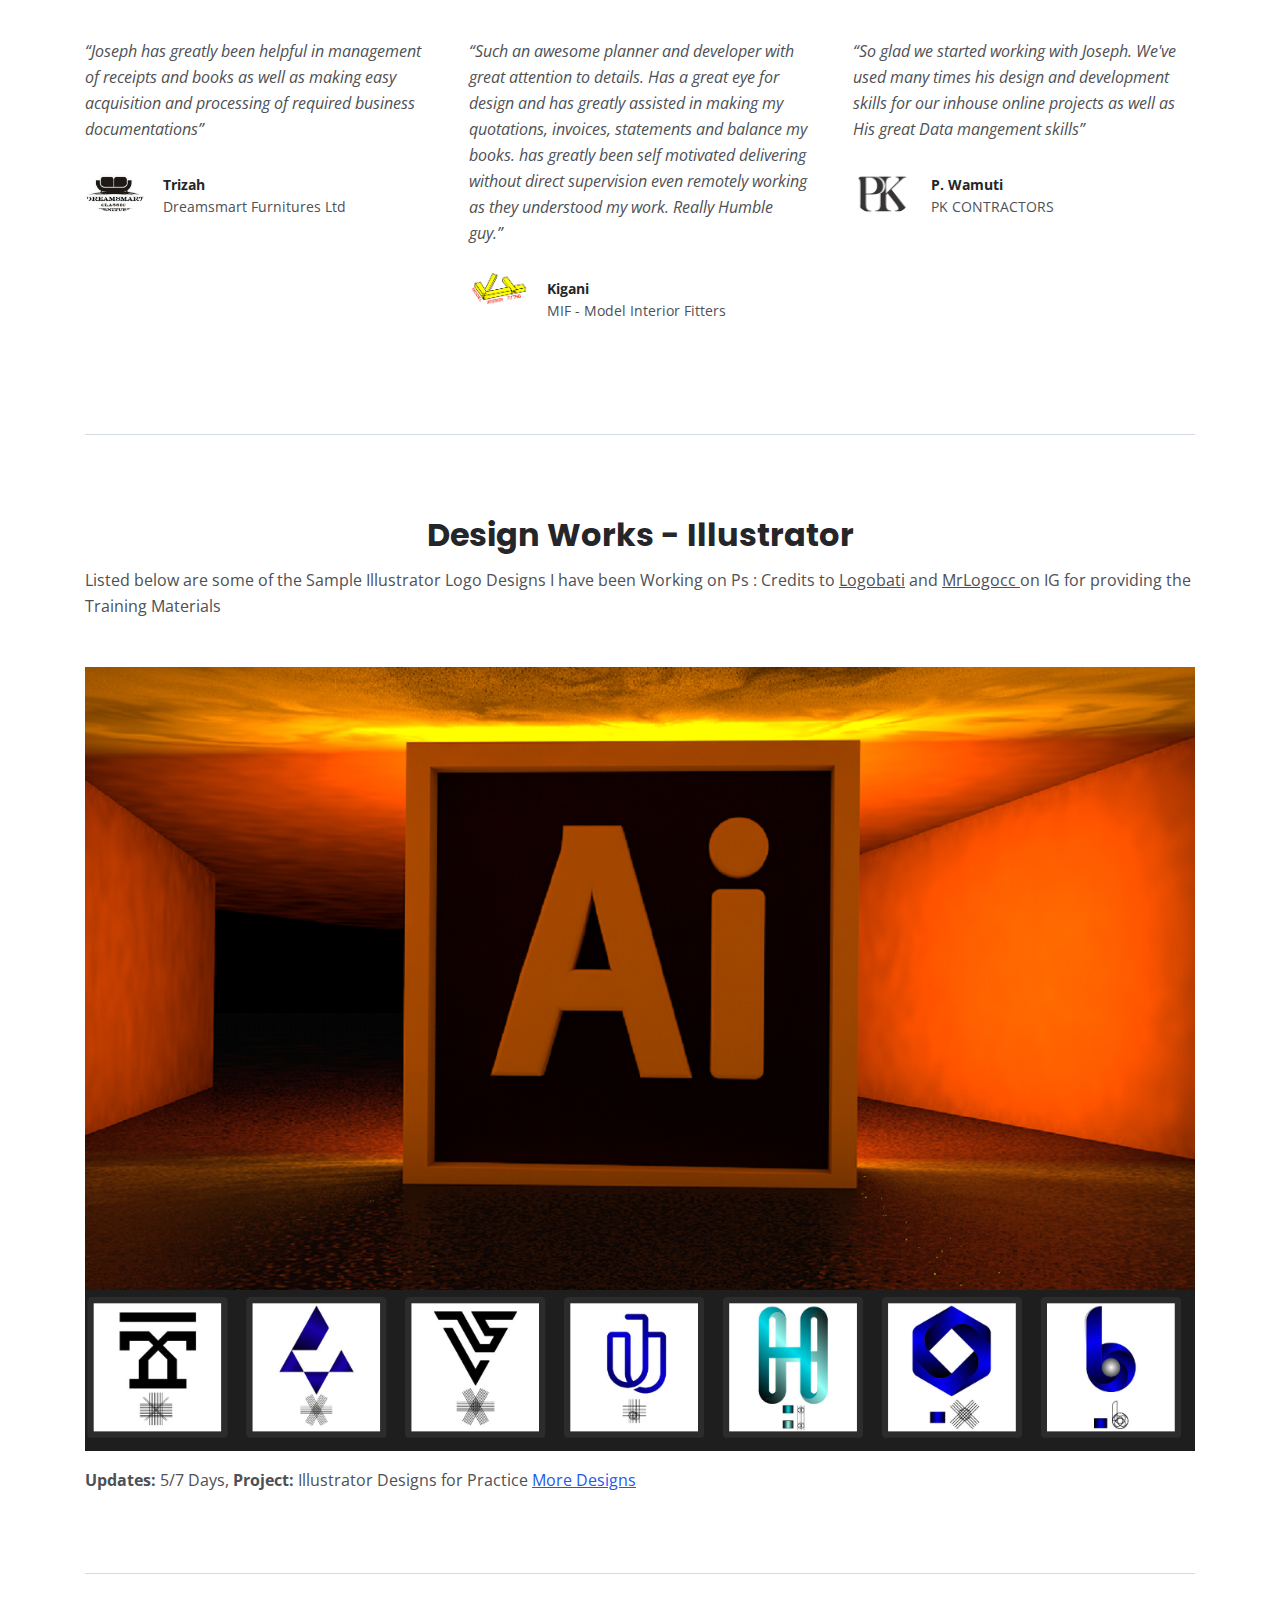
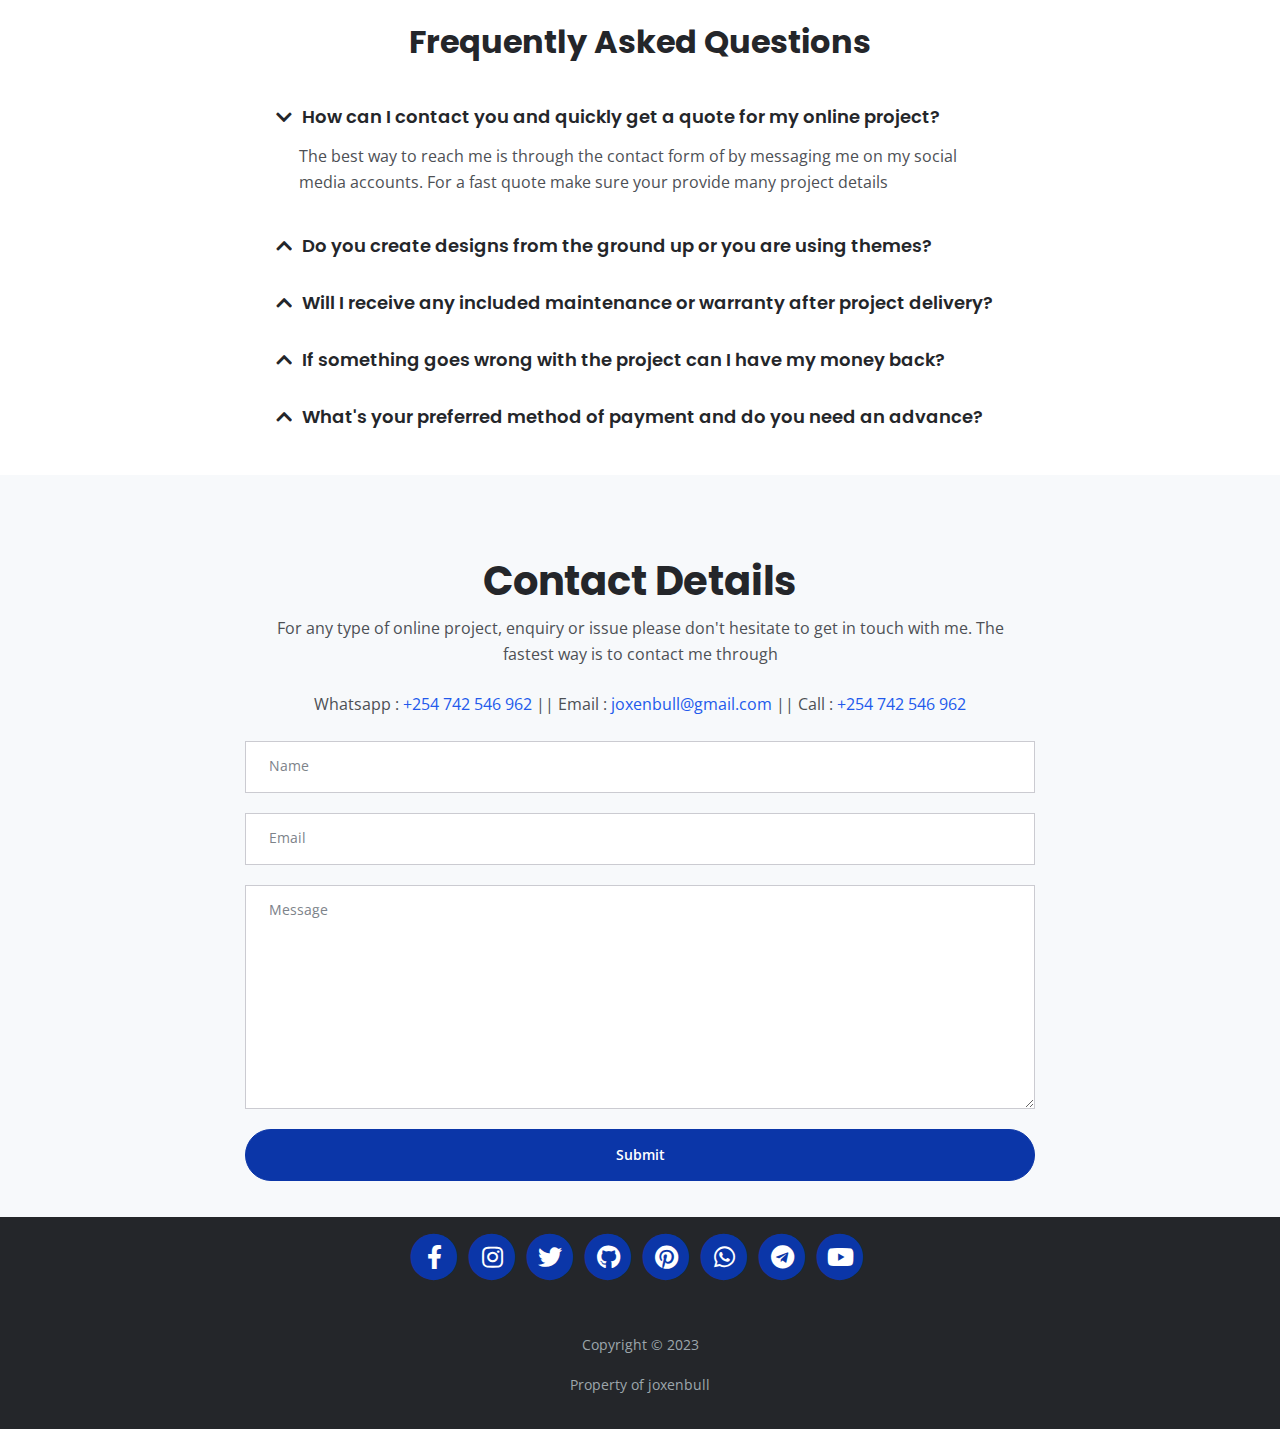
==== commit 63a5e302: "01 09 2023" ====
--- a/index.html
+++ b/index.html
@@ -41,10 +41,11 @@
         <div class="container">
     
             <!-- Image Logo -->
-            <a class="navbar-brand logo-image" href="index.html"><img src="images/bull logo.png" alt="alternative"></a>
-    
+            <a class="navbar-brand logo-image" href="index.html"><img src="images/logo.png" alt="alternative"></a>
+
             <!-- Text Logo - Use this if you don't have a graphic logo -->
-            <a class="navbar-brand logo-text page-scroll" href="index.html">joxenbull</a>
+            <!-- <a class="navbar-brand logo-text page-scroll" href="index.html">joxenbull</a> --> 
+
     
             <button class="navbar-toggler p-0 border-0" type="button" data-toggle="offcanvas">
                 <span class="navbar-toggler-icon"></span>
@@ -72,9 +73,15 @@
                             <div class="dropdown-divider"></div>
                             <a class="dropdown-item page-scroll" href="./Projects/Digital Media/index.html" target="_blank">Digital Media</a>
                             <div class="dropdown-divider"></div>
+                            <a class="dropdown-item page-scroll" href="./Projects/E-Commerce 1/index.html" target="_blank">E-Commerce 1</a>
+                            <div class="dropdown-divider"></div>
+                            <a class="dropdown-item page-scroll" href="./Projects/Travel Web App/index.html" target="_blank">Travel Web App</a>
+                            <div class="dropdown-divider"></div>
                             <a class="dropdown-item page-scroll" href="./Projects/CRAB/index.html" target="_blank">CRAB</a>
                             <div class="dropdown-divider"></div>
-                            <a class="dropdown-item page-scroll" href="./Projects/E-Commerce 1/index.html" target="_blank">E-Commerce 1</a>
+                            <a class="dropdown-item page-scroll" href="./Projects/Parallax Web/index.html" target="_blank">Parallax Web</a>
+                            <div class="dropdown-divider"></div>
+                            <a class="dropdown-item page-scroll" href="./Projects/Weather App/index.html" target="_blank">Weather App</a>
                         </div>
                     </li>
                     <li class="nav-item dropdown">
--- a/css/styles.css
+++ b/css/styles.css
@@ -399,8 +399,7 @@
 }
 
 .navbar .logo-image img {
-	width: 40px;
-	height: 40px;
+	width: 150px;
 }
 
 .navbar .logo-text {
@@ -1058,7 +1057,7 @@
 
 /* Header */
 .header {
-	padding-top: 5rem;
+	/*padding-top: 5rem;*/
 	padding-bottom: 4rem;
 	text-align: center;
 }
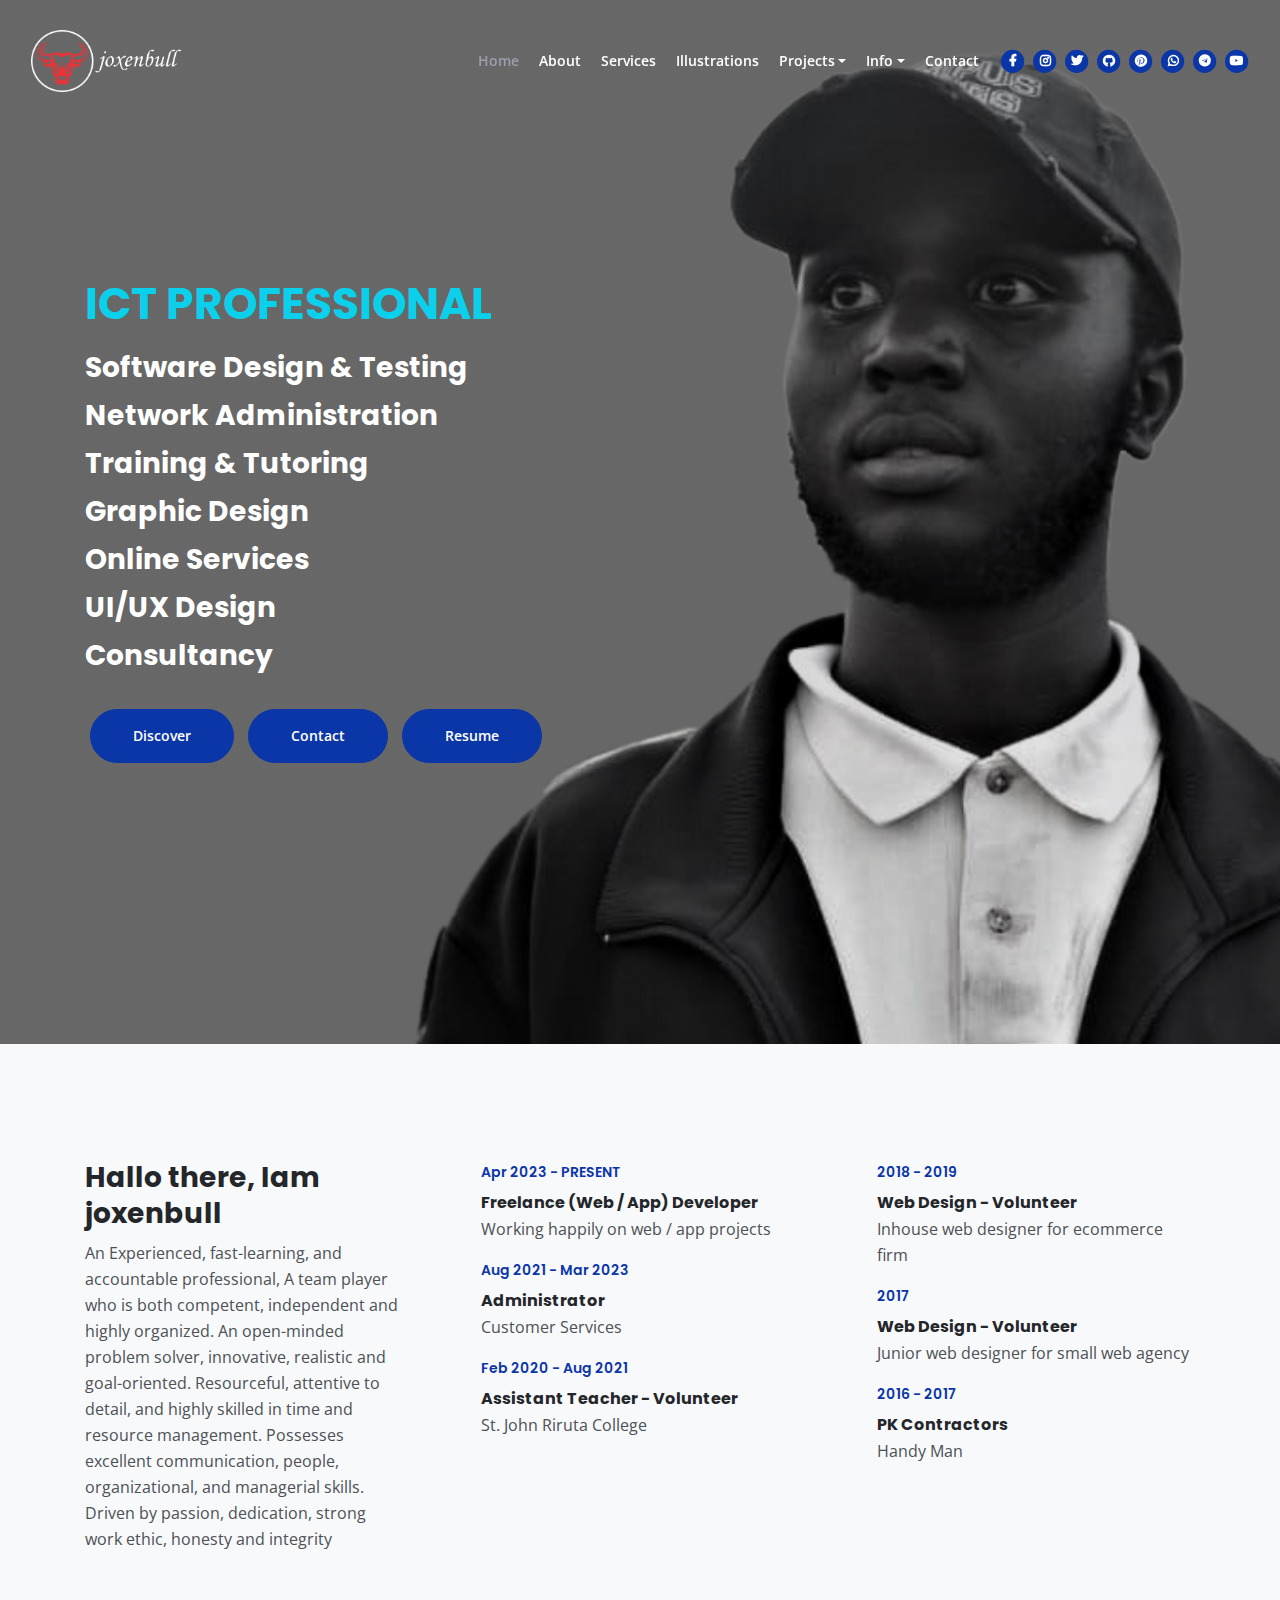
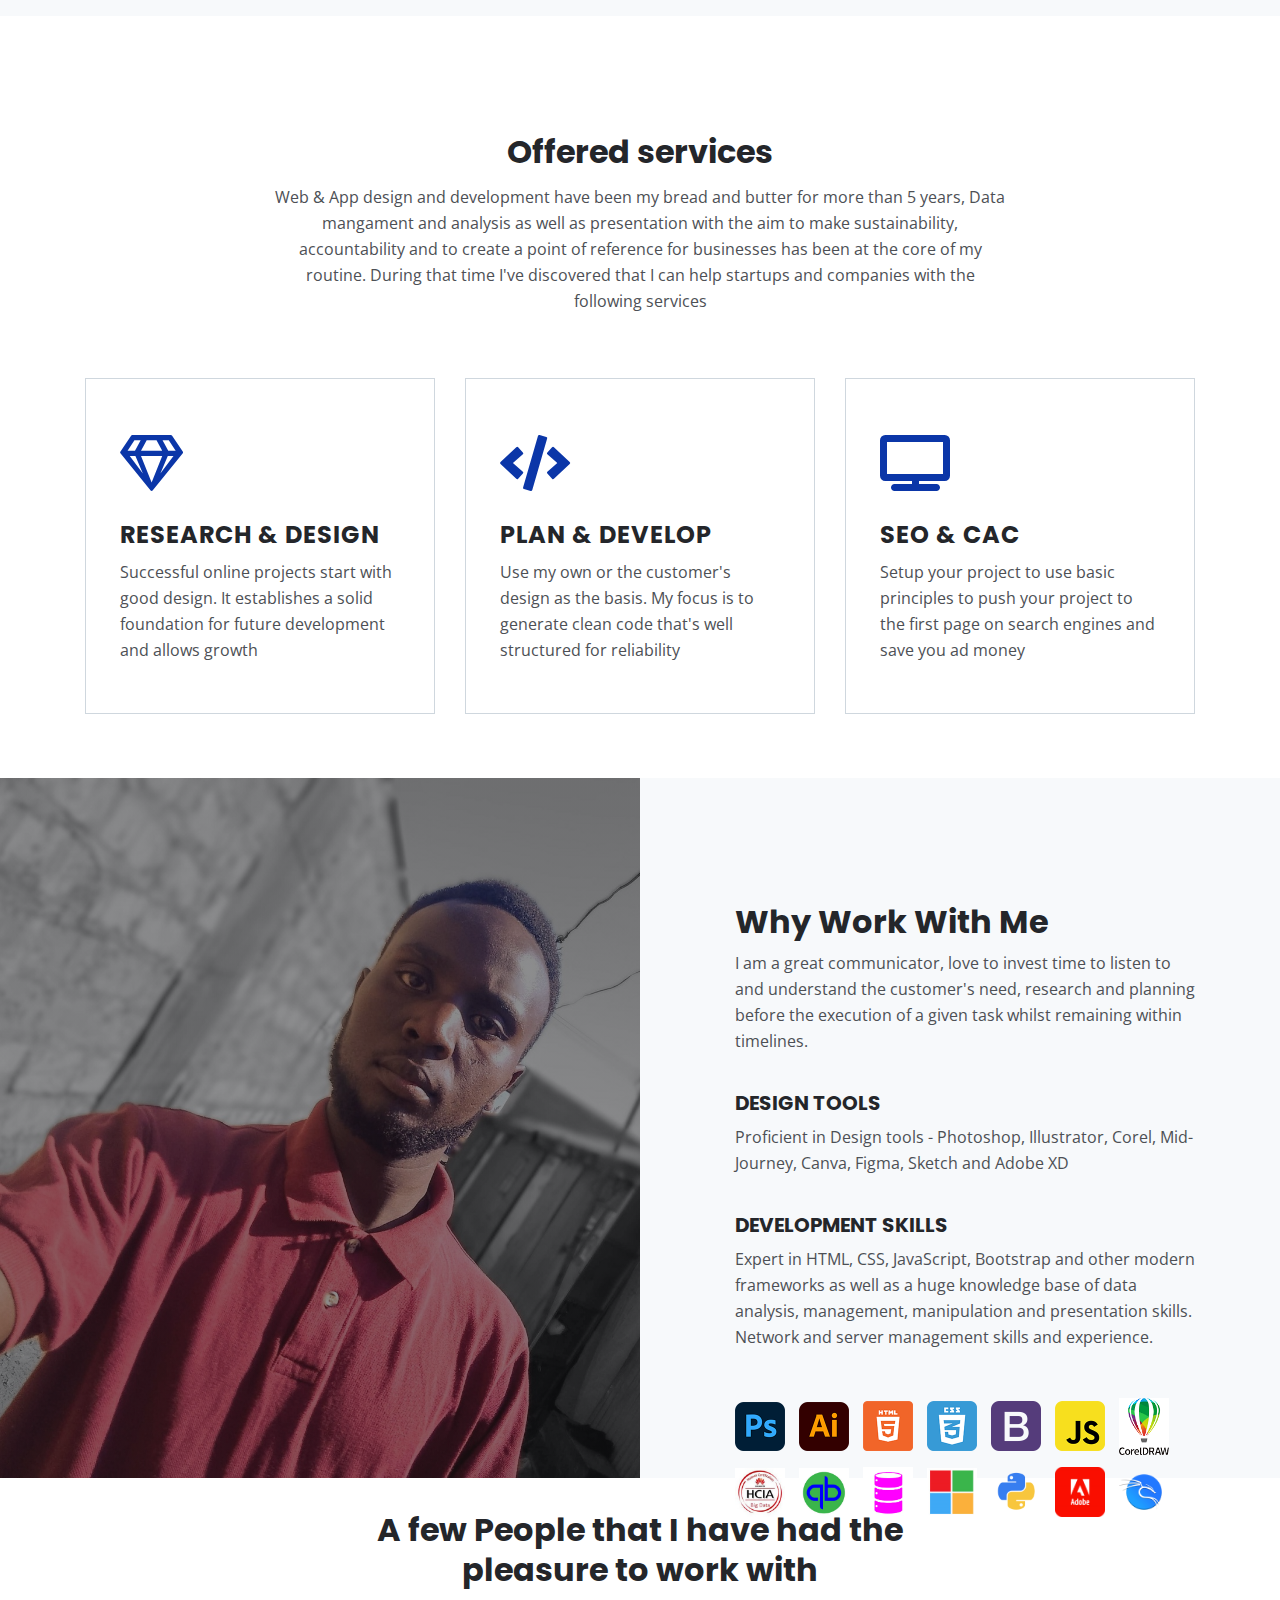
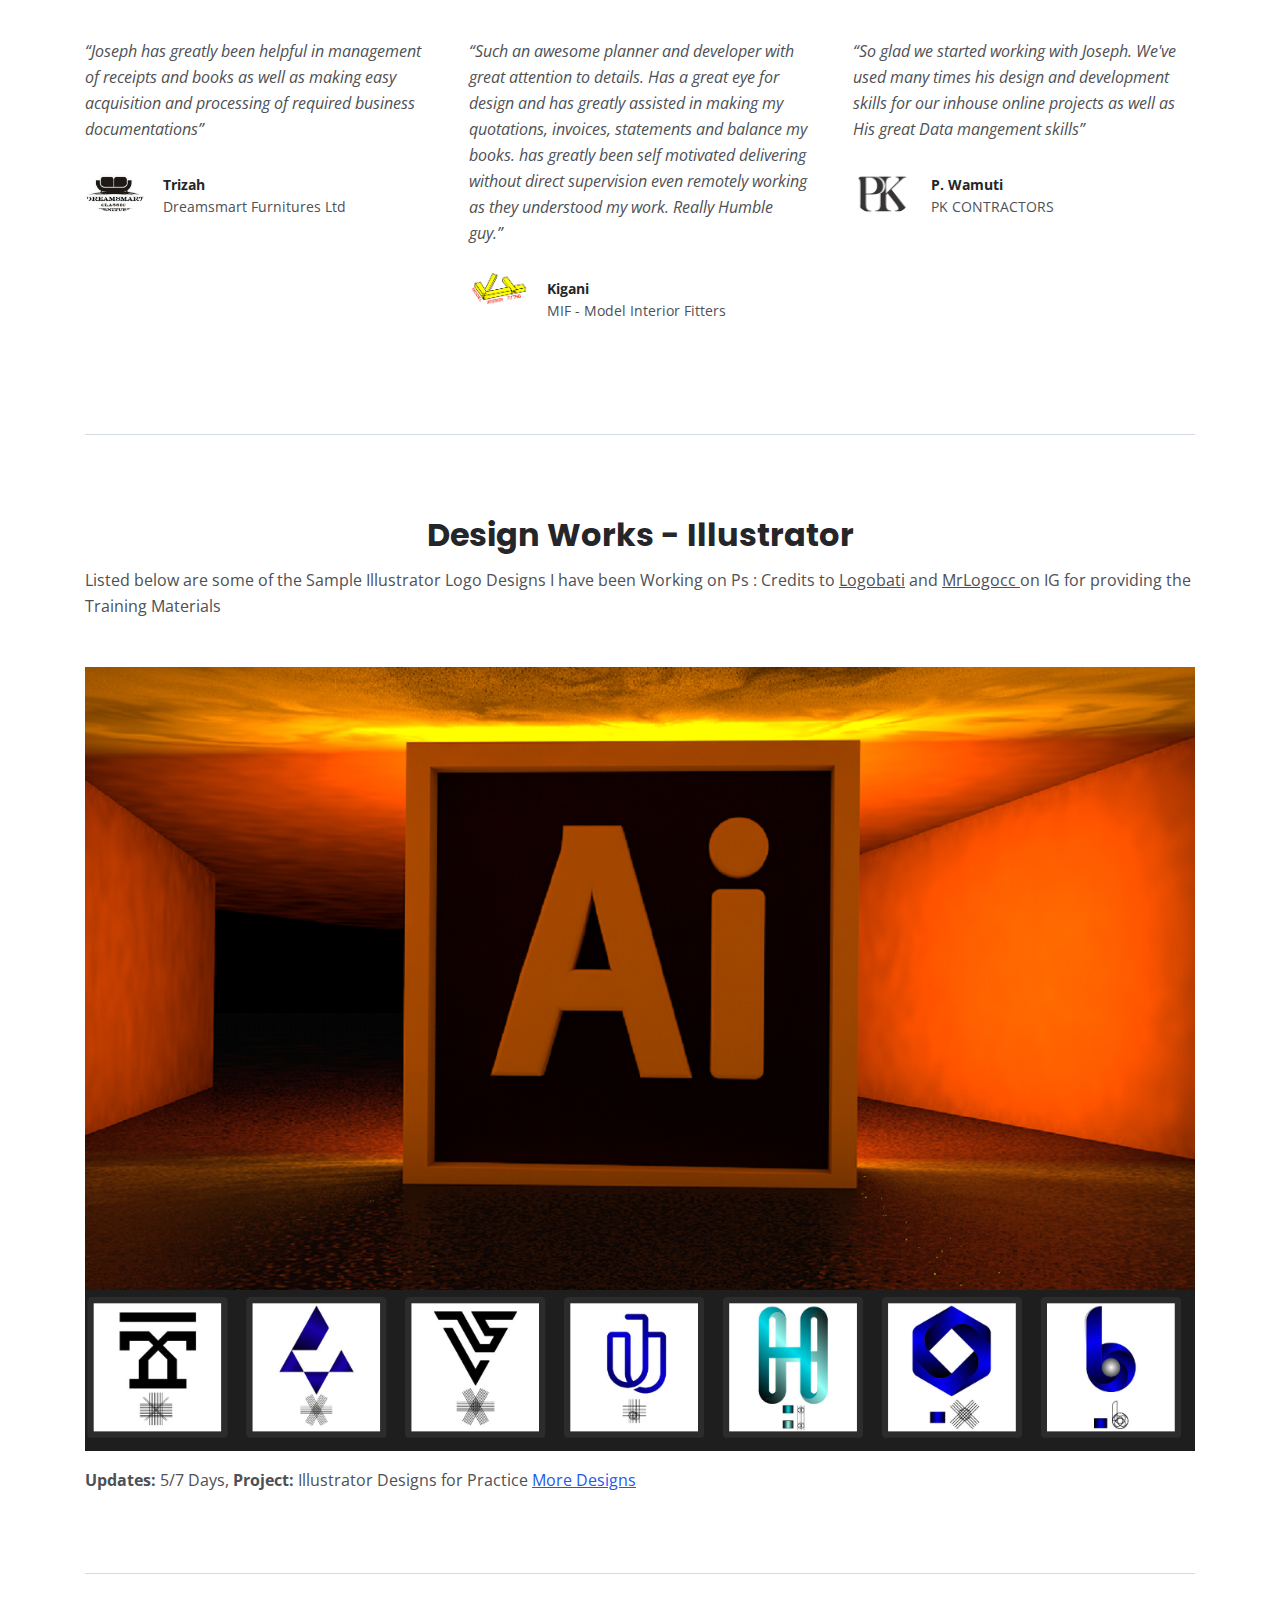
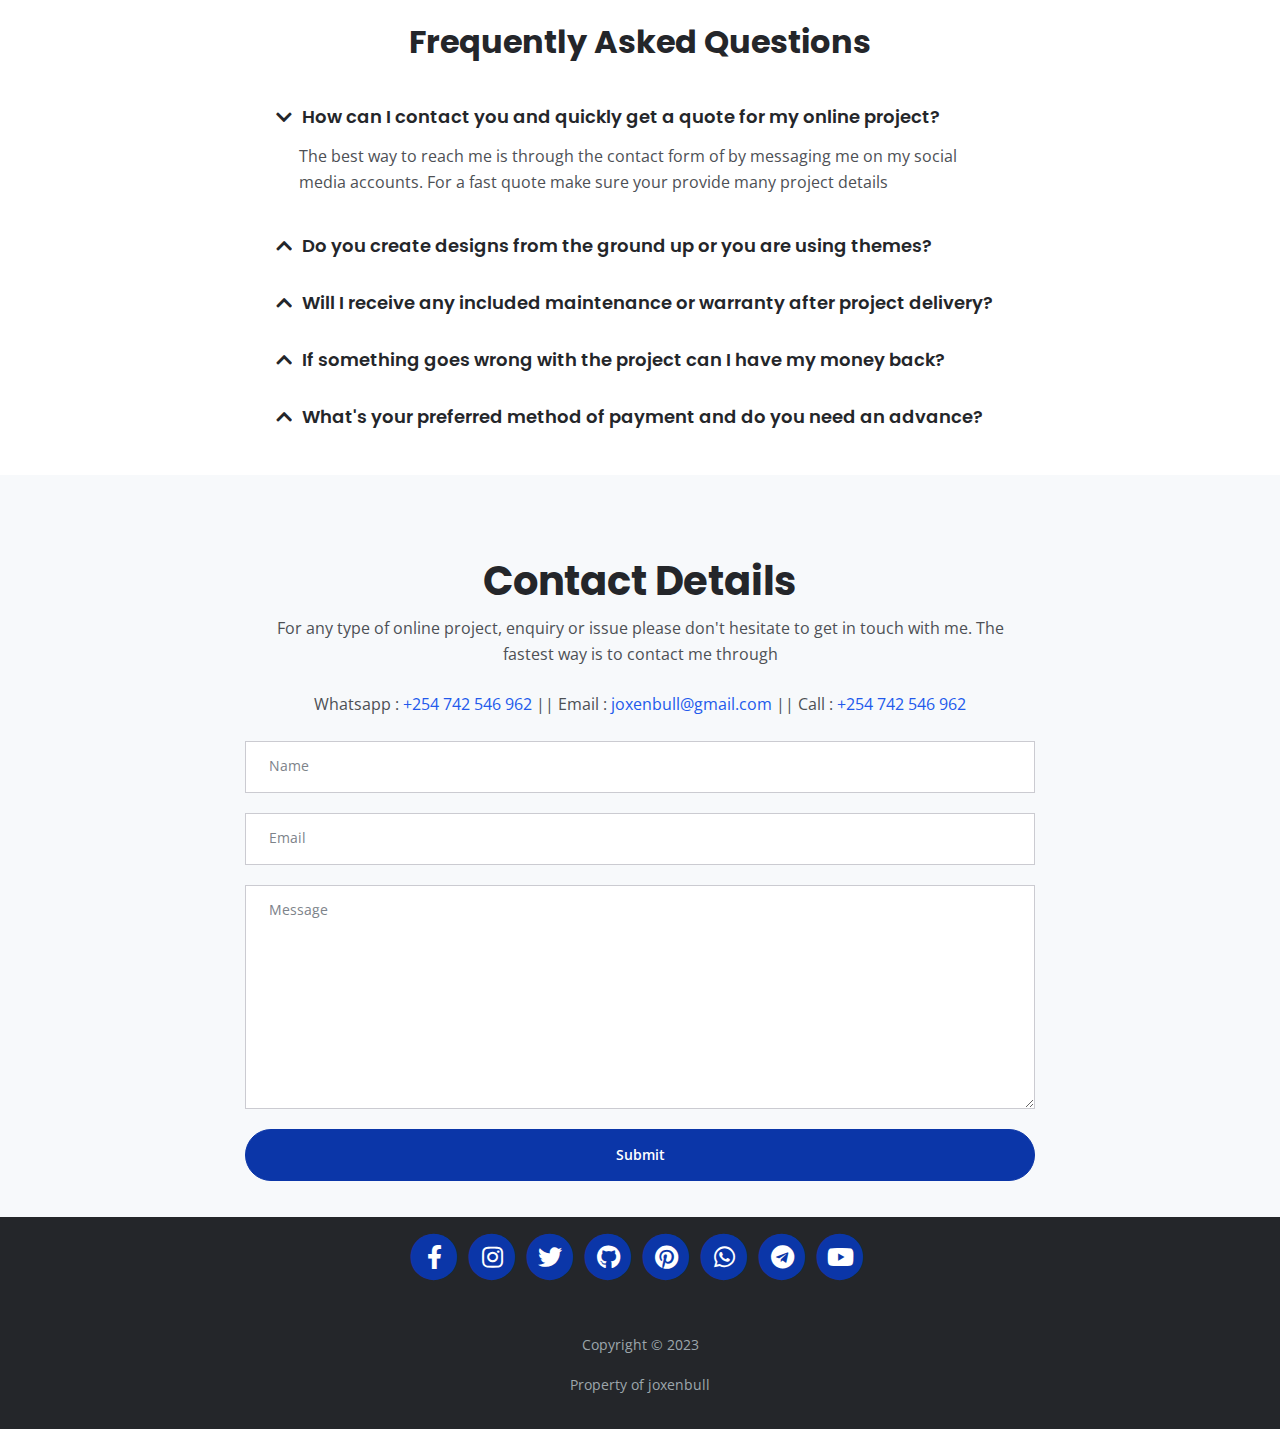
==== commit 8b655e64: "29/9/23" ====
--- a/index.html
+++ b/index.html
@@ -67,7 +67,7 @@
                     </li>
                     <li class="nav-item dropdown">
                         <a class="nav-link dropdown-toggle" href="#" id="dropdown01" data-toggle="dropdown"
-                            aria-haspopup="true" aria-expanded="false">My Projects</a>
+                            aria-haspopup="true" aria-expanded="false">Projects</a>
                         <div class="dropdown-menu" aria-labelledby="dropdown01">
                             <a class="dropdown-item page-scroll" href="./Projects/Devfolio/index.html" target="_blank">Devfolio</a>
                             <div class="dropdown-divider"></div>
